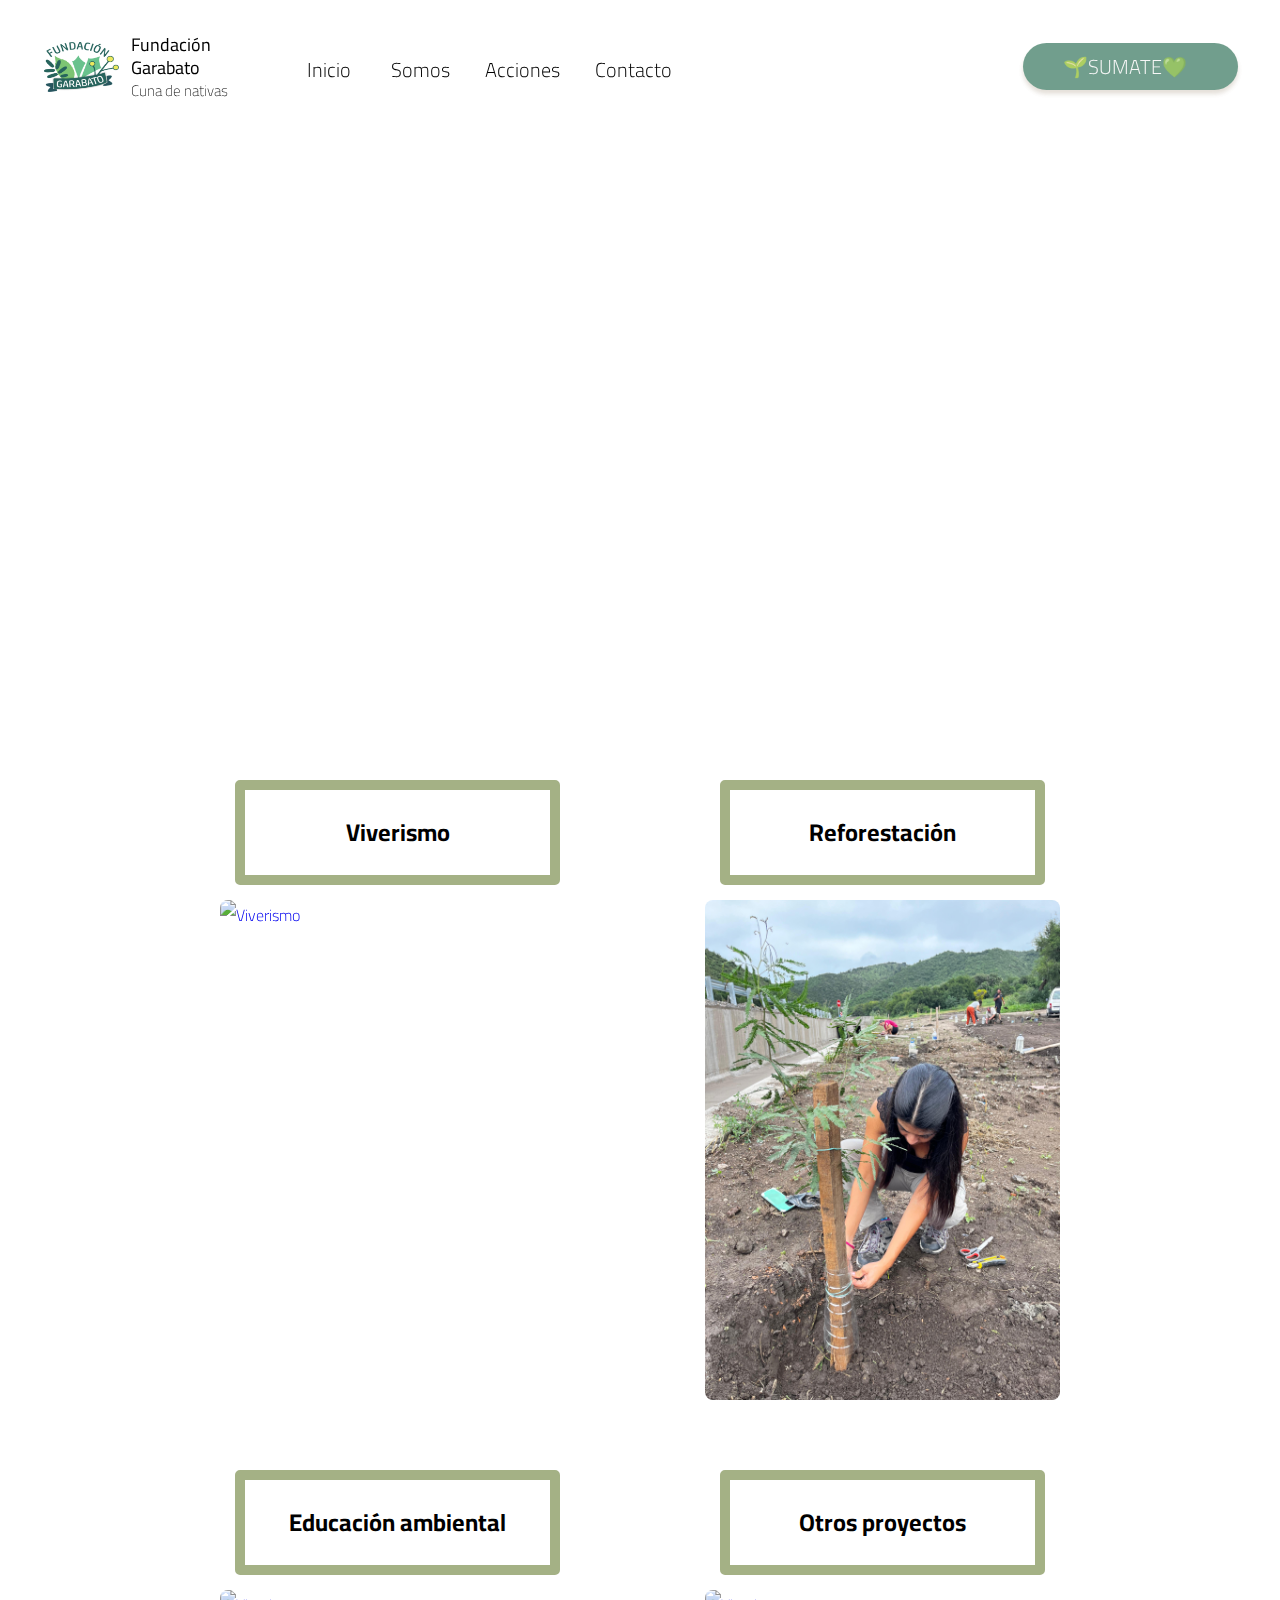
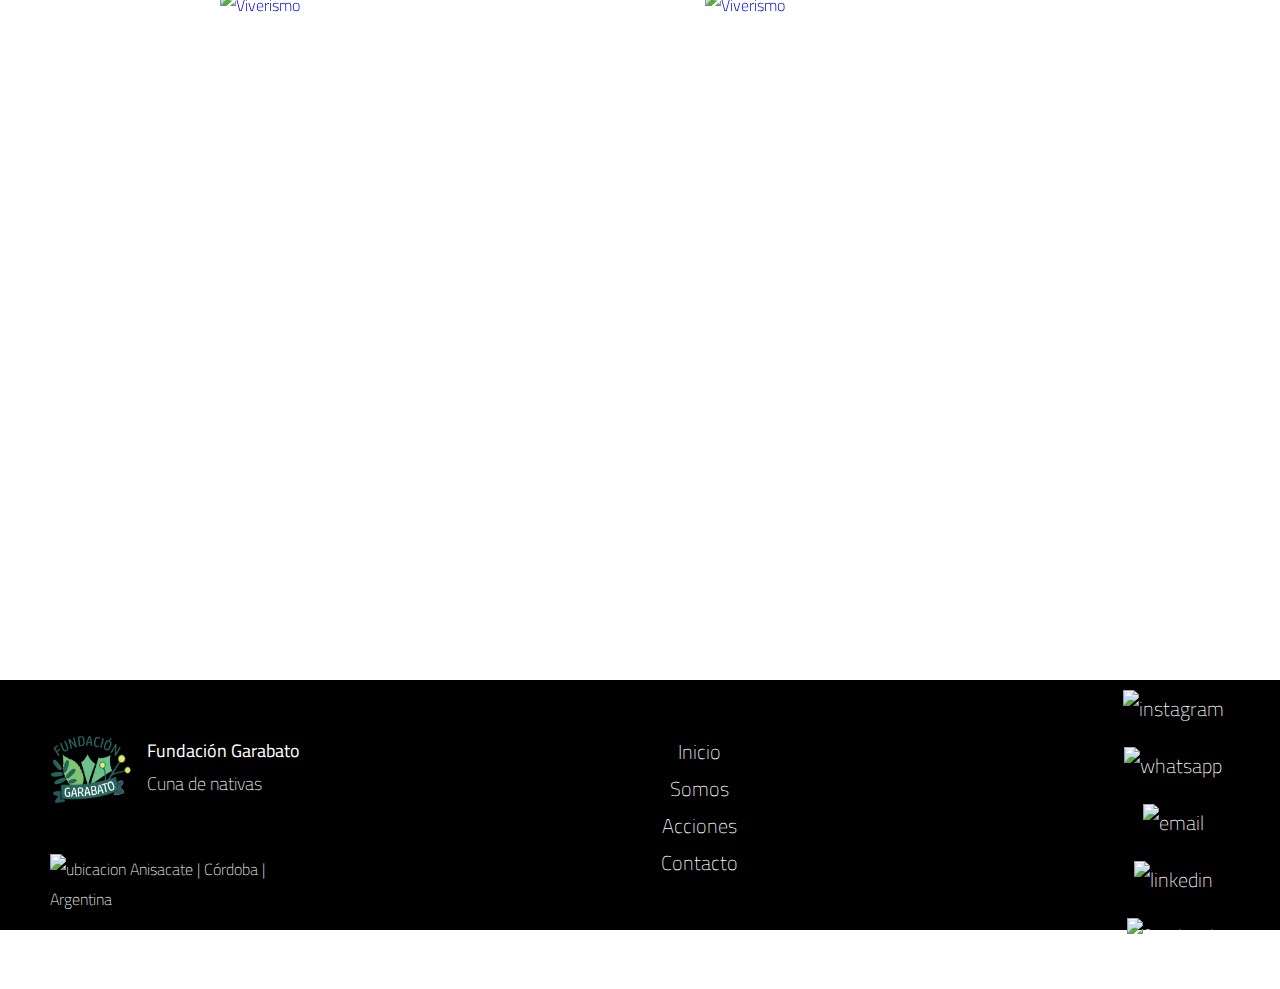
==== acciones.html @ 2d8796c5 "se cambia titulo en tarjeta de acciones" ====
<!DOCTYPE html>
<html lang="es">

<head>
    <meta charset="UTF-8">
    <meta name="viewport" content="width=device-width, initial-scale=1.0">
    <title>FUNDACION GARABATO</title>
    <link rel="stylesheet" href="css/style.css">
    <link rel="shortcut icon" href="logos/logo fundacion Garabato1.0.0.png" type="image/x-icon">
    <link rel="stylesheet" href="css/style.css">

</head>

<body>

    <!-- COMIENZO HEADER -->
    <header class="header">
        <div class="logo-y-empresa">
            <p class="fundacion-garabato">
                <span class="text-wrapper">Fundación Garabato <br /></span> <span class="span">Cuna de nativas</span>
            </p>
            <img class="el-planeta-tierra" src="logos/logo fundacion Garabato1.0.0.png" />
        </div>
        <div>
            <button onclick="desplegarMenu()" id="b-menu" type="button"><img id="menu" src="imgs/menu-b.png" alt="menu"></button>
            </div>
        </div>
        <nav>
            
        <nav class="nav-cosas" id="nav-cosas">
            
            <a href="index.html" class="text-wrapper-2">Inicio</a>
            <a href="somos.html" class="text-wrapper-3">Somos</a>
            <a href="acciones.html" class="text-wrapper-4">Acciones</a>
            <a href="#contacto" class="text-wrapper-5">Contacto</a>
            
        </nav>
        <div class="container">
            <a href="sumate.html" class="overlap-group">🌱SUMATE💚</a>
            
        </div>
        </nav>


    </header>


    <!-- FIN HEADER -->

    <section class="fondo"></section>

    <!-- INICIO SECCION ACCIONES -->

    <main>



        <div class="contenedor">
            <div class="contenedor_tarjeta">
                <a href="#" target="_blank">
                <h2 class="titulo1">Viverismo</h2>
                    <figure>
                        <img src="imgs/viverismo_nueva_1.jpg" class="frente" alt="Viverismo">
                        <figcaption class="trasera">
                            <h2 class="titulo2">
                                En Garabato Cuna de Nativas, realizamos todo el proceso de viverismo.
                                <hr>
                                <p>
                                    Desde la recolección de semillas, en el monte, y todas las tareas que requieren su
                                    cuidado: etiquetado, conservación y tratamiento pregerminativo, antes de la
                                    siembra. <br>
                                    
                                    <br>Todo el trabajo previo a la siembra: preparación de sustratos, macetas, y
                                    disposición de las semillas. <br>

                                    <br>Luego el atento cuidado de las plántulas y los plantines: riego, prevención de
                                    pestes, y trasvase al envase final. <br>

                                </p>
                            </h2>
                        </figcaption>

                    </figure>
                </a> 
            </div>


            <div class="contenedor_tarjeta">
                <a href="#" target="_blank">
                    <h2 class="titulo1">Reforestación</h2>
                    <figure>
                        <img src="imgs/reforestacion_nueva_1.jpeg" class="frente" alt="reforestacion">
                        <figcaption class="trasera">
                            <h2 class="titulo2">
                                Desde el año 2021 y como parte de su misión.
                                <hr>
                                <p>
                                    Garabato donó gran parte de su producción para la reforestación de espacios públicos
                                    de Anisacate: plazas, vera de la ruta y patios de instituciones locales hoy tienen
                                    sus montecitos nativos. <br>
                                    <br>
                                    Por otra parte, numerosos vecinos y vecinas se acercaron al vivero a solicitar
                                    especies nativas, tanto para la parquización de sus patios y parques, como para
                                    remediación.

                                </p>
                            </h2>
                        </figcaption>

                    </figure>
                </a> 
            </div>

            <div class="contenedor_tarjeta">
                <a href="#" target="_blank">
                    <h2 class="titulo1">Educación ambiental</h2>
                    <figure>
                        <img src="imgs/educacion ambiental NUEVO.jpg" class="frente" alt="Viverismo">
                        <figcaption class="trasera">
                            <h2 class="titulo2">
                                Transmitimos el valor de la
                                flora nativa y los servicios ecosistémicos que brindan a la comunidad.
                                <hr>
                                <p>
                                    Voluntarias y voluntarios asistimos durante estos años a escuelas, centros de
                                    jubilados y otras organizaciones del Valle para transmitir el valor de la flora
                                    nativa y los servicios ecosistémicos que brindan a la comunidad.
                                </p>
                            </h2>
                        </figcaption>

                    </figure>
                </a>
            </div>

            <div class="contenedor_tarjeta">
                    <a href="#" target="_blank">
                        <h2 class="titulo1">Otros proyectos</h2>
                        <figure>
                        <img src="imgs/Otros Proyectos nuievo.jpeg" class="frente" alt="Viverismo">

                        <figcaption class="trasera">

                            <h2 class="titulo2">
                                Articulación con otras instituciones y organizaciones
                                <hr>
                                <p>
                                    Hemos firmado un convenio que se enmarca dentro de Plan de Acción Territorial,
                                    Alianza por el Clima, con la Municipalidad de Anisacate y desarrollistas privados.
                                    <br>

                                    <br>Convenios con instituciones educativas para la promoción del cuidado ambiental -
                                    en ejecución. <br>

                                    <br>Proyecto de extensión y convenio con la Universidad Nacional de Córdoba - en
                                    elaboración. <br>

                                    <br> Convenios de reforestación con comunas del Valle de Paravachasca - en agenda.

                                </p>
                            </h2>
                        </figcaption>

                    </figure>
                </a>
            </div>
        </div>
    </main>

<!-- COMIENZO FOOTER -->

<footer>

    <div class="contenedor-footer">

        <div class="logo-y-empresa-footer">
            <a href="index.html">
                <img class="logo-garabato-footer" src="logos/logo fundacion Garabato1.0.0.png" />
            </a>
            <p class="titulo-fundacion-garabato-footer ">
                <span class="text-wrapper-footer">Fundación Garabato <br /></span> <span class="span">Cuna de
                    nativas</span>
            </p>
            <span class="ubicacion-footer">

                <a href="https://bit.ly/Garabatosedenueva" target="_blank">

                    <img src="logos/ubicacion.png" alt="ubicacion">
                    Anisacate | Córdoba | Argentina

                </a>

            </span>
           
        </div>

        <div class="enlaces-footer">

            <a href="index.html">Inicio</a>
            <a href="somos.html">Somos</a>
            <a href="acciones.html">Acciones</a>
            <a href="#contacto">Contacto</a>

            <a href="team_desarrolladoras.html" target="_blank">
                Hecho con ❤ por DesarrolloFem

            </a>

        </div>

        <div id="contacto">


            <a href="https://www.instagram.com/garabatocunadenativas/" target="_blank">
                <img class="instagram" src="logos/instagram.png" alt="instagram">
            </a>

            <a href="https://wa.me/5493547573233" target="_blank">
                <img class="whatsapp" src="logos/whatsapp.png" alt="whatsapp">
            </a>

            <a href="mailto:garabatocunadenativas@gmail.com" target="_blank">
                <img class="email" src="logos/correo-electronico.png" alt="email">
            </a>

            <a href="https://www.linkedin.com/in/garabato-cuna-de-nativas-23b3902a9/" target="_blank">
                <img class="linkedin" src="logos/linkedin.png" alt="linkedin">
            </a>

            <a href="https://www.facebook.com/garabatocunadenativas?locale=es_LA" target="_blank">
                <img class="facebook" src="logos/facebook.png" alt="facebook">
            </a>

        </div>

    </div>

</footer>

<!-- FIN FOOTER -->

    <script src="js/script.js"></script>
    <script src="js/hamburger.js"></script>
</body>

</html>
---- css/style.css ----
/*
-------------------------
EN TODAS LAS PAGINAS
-------------------------
*/

@import url('https://fonts.googleapis.com/css2?family=Advent+Pro:wght@300;400;500&family=Raleway:wght@200;600&display=swap');
@import url('https://fonts.googleapis.com/css2?family=Cairo:wght@500&display=swap');
@import url('https://fonts.googleapis.com/css2?family=Oxygen&display=swap');

* {
  margin: 0px;
  padding: 0px;
  box-sizing: border-box;
}

html {
  scroll-behavior: smooth;
}

/* BODY */

body {
  color: rgb(48, 48, 48);
  font-family: 'Cairo', sans-serif;
  font-size: 16px;
  font-weight: 300;
  background: white;
}

a {
  text-decoration: none;
  cursor: pointer;
}

img[alt="Logo-Garabato"] {
  width: 80px;
  height: 80px;
}

/* HEADER */
.fondo {
  position: relative;
  width: 100%;
  height: 100vh;
  background-image: url(/imgs/fondo.jpg);
  background-repeat: no-repeat;
  block-size: cover;
  background-position: center center;
  background-size: center;
}

@media screen and (min-width: 768px) {
  .nav-cosas {
    display: inline;
  }


  .header {
    width: 100%;
    height: 130px;
    display: flex;
    justify-content: space-around;
    background-color: #ffffff8c;
    border: 1px solid;
    border-color: transparent;
    padding: 30px 20px;
    position: fixed;
    z-index: 10;
    transition: 0.7s;
  }

  .header .logo-y-empresa {
    width: 450px;
    height: 90px;
    top: 19px;
    overflow: hidden;
  }

  .header .line {
    position: absolute;
    width: 3px;
    height: 69px;
    top: 35px;
    left: 265px;
  }

  .text-wrapper-2,
  .text-wrapper-3,
  .text-wrapper-4,
  .text-wrapper-5 {
    position: absolute;
    top: 50px;
    font-size: 20px;
    letter-spacing: 0;
    line-height: normal;
    white-space: nowrap;
    color: #000;
    font-family: "Cairo", sans-serif;
  }

  .header .text-wrapper-2 {
    left: 306px;
  }

  .header .text-wrapper-3 {
    left: 390px;
  }

  .header .text-wrapper-4 {
    left: 484px;
  }

  .header .text-wrapper-5 {
    left: 594px;
  }

  .text-wrapper {
    font-family: "Cairo", Helvetica;
    font-weight: 400;
    color: #000000;
    font-size: 18px;
    letter-spacing: 0;
    line-height: 0.1;
  }

  .span {
    font-family: "Cairo";
    font-weight: 200;
  }

  nav a::after {
    content: "";
    position: absolute;
    background-color: #ff9738;
    height: 3px;
    width: 0;
    left: 0;
    bottom: -10px;
    transition: 0.3s;
  }

  nav a:hover {
    color: rgb(77, 77, 77);
  }

  nav a:hover::after {
    width: 100%;
  }


  .header .container .overlap-group {
    position: absolute;
    width: 215px;
    height: 47px;
    top: 42px;
    left: 80%;
    display: flex;
    padding: 5px 40px;
    background-color: #4E8771;
    color: whitesmoke;
    border-radius: 30px;
    box-shadow: 0px 4px 4px #7a624540;
    font-size: 20px;
    letter-spacing: 0;
    line-height: normal;
    -webkit-animation: pulse 1.9s infinite;
    opacity: 0.8;
  }

  .header .overlap-group:hover {
    background-color: rgb(253, 151, 34);
    color: #000;
    box-shadow: inset 0 0 20px rgba(248, 168, 77, 0.829), 0 0 20px rgba(207, 122, 43, 0.788);
    outline-offset: 80px;
    text-shadow: 1px 1px 6px #fcfcfcd5;
  }

  .header .text-wrapper-6 {
    position: absolute;
    width: 70px;
    top: 7px;
    left: 48px;
  }

  header.sticky {
    background-color: whitesmoke;
    border-bottom: 1px solid rgba(0, 0, 0, 0.199);
  }

}

.logo-y-empresa {
  position: absolute;
  left: 34px;
}


.fundacion-garabato {
  position: absolute;
  width: 150px;
  top: 15px;
  left: 96px;
  font-family: "Cairo", Helvetica;
  font-weight: 400;
  color: #000000;
  font-size: 15px;
  letter-spacing: 0;
  line-height: 1.5;
}

.el-planeta-tierra {
  position: absolute;
  width: 75px;
  height: 50px;
  top: 22px;
  left: 9px;
}


.pulse-button:hover {
  -webkit-animation: none;
}

@-webkit-keyframes pulse {
  0% {
    -moz-transform: scale(0.9);
    -ms-transform: scale(0.9);
    -webkit-transform: scale(0.9);
    transform: scale(0.9);
  }

  70% {
    -moz-transform: scale(1);
    -ms-transform: scale(1);
    -webkit-transform: scale(1);
    transform: scale(1);
    box-shadow: 0 0 0 50px rgba(90, 153, 212, 0);
  }

  100% {
    -moz-transform: scale(0.9);
    -ms-transform: scale(0.9);
    -webkit-transform: scale(0.9);
    transform: scale(0.9);
    box-shadow: 0 0 0 0 rgba(90, 153, 212, 0);
  }
}



main {
  width: 100%;
  margin: auto;
  min-height: auto;
  font-family: 'Cairo', sans-serif;

}


/* INDEX */

body {
  margin: 0;
  padding: 0;
  font-family: 'Cairo', Arial, Helvetica, sans-serif;
  display: flex;
  flex-direction: column;
  width: 100%;
  height: auto;

}

/* INDEX - quienes somos */

.quienes-somos {
  width: 100%;
  height: 430px;
  top: 493px;
  position: absolute;
  left: 0;
  background-color: #ffffff;
}

.quienes-somos .titulo {
  position: absolute;
  width: 500px;
  top: -180px;
  left: 9%;
  font-size: 60px;
  font-family: 'Cairo';
}

.text-quienes-somos {
  width: 500px;
  top: 180px;
  left: 9%;
  font-size: 24px;
  text-align: center;
  font-family: 'Cairo', sans-serif;
}


.text-quienes-somos,
.titulo {
  position: absolute;
  color: #000;
  letter-spacing: 0;
  line-height: normal;
}

.seccion {
  position: absolute;
  width: 350px;
  height: 350px;
  top: 36px;
  left: 60%;
}

.seccion .image-quienes-somos {
  position: absolute;
  width: 300px;
  height: 191px;
  top: 20px;
  left: 25px;
  object-fit: cover;
}

.cta {
  position: absolute;
  margin: auto;
  padding: 19px 22px;
  transition: all 0.2s ease;
  top: 270px;
  left: 23%;
  color: #000;
}

.cta:before {
  content: "";
  position: absolute;
  top: 0;
  left: 0;
  display: block;
  border-radius: 28px;
  background: #81a0bc8c;
  width: 56px;
  height: 56px;
  transition: all 0.3s ease;
}

.cta span {
  position: relative;
  font-size: 16px;
  line-height: 18px;
  font-weight: 900;
  letter-spacing: 0.25em;
  text-transform: uppercase;
  vertical-align: middle;
  top: -5px;
  top: -8px;
}

.cta svg {
  position: relative;
  top: -8px;
  margin-left: 10px;
  fill: none;
  stroke-linecap: round;
  stroke-linejoin: round;
  stroke: #111;
  stroke-width: 2;
  transform: translateX(-5px);
  transition: all 0.3s ease;
}

.cta:hover:before {
  width: 100%;
  background: #7ea5c7;
}

.cta:hover svg {
  transform: translateX(0);
}

.cta:active {
  transform: scale(0.96);
}


/*QUIENES SOMOS*/
.somos {
  width: 100%;
  height: 700px;
  top: 493px;
  position: absolute;
  left: 0;
  background-color: #ffffff;
}

.somos .pagina-somos {
  position: relative;
  width: 100%;
  height: 700px;
  top: -50px;
}

.somos .text-quienes-somos {
  position: absolute;
  width: 600px;
  top: 135px;
  left: 85px;
  color: #000;
  font-size: 18px;
  letter-spacing: 0;
  line-height: normal;
  text-align: justify;
}

.somos .pagina-somos img {
  position: absolute;
  width: 300px;
  height: 450px;
  top: 130px;
  left: 65%;
  object-fit: cover;
  border-radius: 10px;
  cursor: pointer;
  transition: transform 0.3s ease;
  -webkit-box-shadow: 0px 0px 82px -17px rgba(0, 0, 0, 0.75);
  -moz-box-shadow: 0px 0px 82px -17px rgba(0, 0, 0, 0.75);
  box-shadow: 0px 0px 82px -17px rgba(0, 0, 0, 0.75);
}

.somos .pagina-somos img:hover {
  transform: scale(1.05);
}


/* INDEX ACORDEON */

#info-monte-nativo {
  display: flex;
  justify-content: space-evenly;
  align-items: center;
  margin: 300px 0 80px 0;
}

.accordion {
  top: 10px;
  max-width: 1000px;
  width: 100%;
  background: #FFF;
  margin: 80px 15px;
  padding: 40px;
  border-radius: 8px;
  box-shadow: 0 0 4px rgba(0, 0, 0, 0.2);
}

.accordion .accordion-content {
  margin: 10px 0;
  border-radius: 4px;
  background: #fdf8f4;
  border: 1px solid #ffb777;
  overflow: hidden;
}

.accordion-content:nth-child(2) {
  background-color: #f0fff4;
  border-color: #54c486;
}

.accordion-content.open {
  padding-bottom: 10px;
}

.accordion-content header {
  display: flex;
  min-height: 50px;
  padding: 0 15px;
  cursor: pointer;
  align-items: center;
  justify-content: space-between;
  transition: all 0.2s linear;
}

.accordion-content.open header {
  min-height: 35px;
}

.accordion-content header .title {
  font-size: 20px;
  font-weight: 500;
  color: #333;
  font-family: 'Cairo';
}

.accordion-content header i {
  font-size: 15px;
  color: #333;
}

.accordion-content header i img {
  height: 20px;
  width: auto;
  align-items: center;
}

.accordion-content .description {
  height: 0;
  font-size: 15px;
  color: #333;
  font-weight: 400;
  padding: 0 15px;
  transition: all 0.2s linear;
  font-family: 'Cairo';
}

.accordion-content .description .boton-sumate {
  position: relative;
  width: 150px;
  height: 40px;
  top: 40px;
  left: 40%;
  display: flex;
  padding: 2px 35px;
  background-color: #4E8771;
  color: whitesmoke;
  border-radius: 5px;
  box-shadow: 0px 4px 4px #7a624540;
  font-size: 20px;
  letter-spacing: 0;
  line-height: normal;
}

.accordion-content .description .boton-sumate:hover {
  background-color: #74bba0;
  color: #000;
  cursor: pointer;
  box-shadow: 2px 2px 2px #334139d8;
  outline-offset: 80px;
  text-shadow: 1px 1px 6px #fcfcfcd5;
}

/*Carrusel*/
.carrusel {
  display: flex;
  justify-content: space-evenly;
  align-items: center;
  height: 600px;
  top: 200px;
}

.carrusel .container-somos {
  width: 70%;
  height: 500px;
  padding: 15px;
  position: absolute;
  top: 900px;
  left: 50%;
  transform: translate(-50%, -50%);
}

.carrusel .container-somos img {
  width: 100%;
  height: 550px;
  object-fit: cover;
  cursor: pointer;
}


/* ESTILOS SECCION SUMATE */

#seccion-sumate {
  width: 100vw;
  display: flex;
  justify-content: center;
  align-items: center;
  margin-top: 120px;
  flex-wrap: wrap;
}

.card-seccion-sumate {
  position: relative;
  width: 400px;
  height: 700px;
  overflow: hidden;
  border-radius: 16px;
  margin: 20px;
}

.titulo {
  width: 100vw;
  height: 600px;
  display: flex;
  justify-content: center;
  align-items: center;
}



#seccion-sumate img {
  width: 100%;
  height: 115%;
  object-fit: cover;
  transition: opacity 0.5s;
}

#seccion-sumate .span-mercadopago-credicoop {
  width: 30px;
  height: 30px;
  opacity: 1;
  margin: 8px;
  vertical-align: middle;
  transition: transform 0.5s ease;
}

#seccion-sumate .span-mercadopago-credicoop:hover {
  transform: scale(1.5);
}

.hover-p-tarjetas-sumate {
  transition: color 0.3s ease;
}

.hover-p-tarjetas-sumate:hover {
  transform: scale(1.1);
  color: #111 !important;
}

.overlay {
  position: absolute;
  top: 0;
  left: 0;
  width: 100%;
  height: 100%;
  background: rgb(32 79 36 / 50%);
  display: flex;
  flex-direction: column;
  justify-content: center;
  align-items: center;
  opacity: 0;
  transition: opacity 0.5s;
}

.card-seccion-sumate:hover img {
  opacity: 0;
}

.card-seccion-sumate:hover .overlay {
  opacity: 1;
}

.overlay h1,
.overlay p,
.overlay div {
  color: white;
  text-align: center;
  margin: 10px;
}


@keyframes bounce {

  0%,
  20%,
  50%,
  80%,
  100% {
    transform: translateY(0);
  }

  40% {
    transform: translateY(-20px);
  }

  60% {
    transform: translateY(-10px);
  }
}


#info-formas-de-pago {
  color: #083f18 !important;
  font-weight: bold;
  font-size: 14px;
}

#info-formas-de-pago:hover {
  color: black !important;
}

.pie-de-pagina {
  position: absolute;
  bottom: 0;
  left: 0;
  width: 100%;
  background-color: rgba(76, 175, 80, 0.7);
  color: #fff;
  padding: 10 px;
  text-align: center;
  z-index: 2;
  opacity: 1;
  transition: opacity 0.5s;
}

.card-seccion-sumate:hover .overlay {
  opacity: 1;
}

.card-seccion-sumate:hover .pie-de-pagina {
  opacity: 0;
}

/* INICIO PAGINA QR MERCADO PAGO Y CREDICOOP UNICO MONTO */

.imgs-card-unico-monto {
  opacity: 1 !important;
}

img[alt="qr-mercado-pago"] {

  width: 70% !important;
  height: 70% !important;
}

img[alt="qr-credicoop"] {
  width: 300px !important;
  height: 300px !important;
}

.figure-donar-otro-monto {
  display: flex;
  flex-wrap: wrap;
  justify-content: center;
  align-items: center;
}

#boton-donar-otro-monto {
  background-color: #fff;
  width: 214px;
  height: 40px;
  font-weight: bold;
  color: #276150;
  padding: 20px;
  margin: 0;
  margin-bottom: 30px;
  border-radius: 10px;
  display: flex;
  align-items: center;
  justify-content: center;
}

/* FIN ESTILOS SECCION SUMATE */

/* INICIO ESTILOS SECCION DONÁ CON CRIPTO */

#aviso-pagina-cripto{
  width: 100%; 
  height: 500px; 
  font-size: 25px; 
  font-weight: bold; 
  color: #276150; 
  display: flex;
  justify-content: center;
  align-items: center;
  text-align: center;
}

/* FIN ESTILOS SECCION DONÁ CON CRIPTO */


/* ESTILOS SECCION ACCIONES */


.banner_acciones {

  width: 100%;
  display: block;
  height: 150px;
  background-image: url(/Fundacion-Garabato/imgs/fondo.jpg);
  block-size: cover;
  background-size: center;
  background-repeat: no-repeat;



}

.contenedor {
  width: 100%;
  max-width: 1400px;
  height: 1380px;
  background-color: #ffff;
  margin: 0px auto;
  display: flex;
  flex-direction: row;
  flex-wrap: wrap;
  justify-content: center;
  position: relative;
  top: -200px;


}

.contenedor img {
  width: 355px;
  height: 500px;
  border-radius: 8px;

}

.contenedor_tarjeta {
  margin: 65px;
  max-height: 10px;

}

.contenedor_tarjeta .titulo1 {
  padding: 20px;
  text-align: center;
  color: #000;
  margin: 15px;
  font-family: "Cairo", Helvetica;
  border: 10px solid #718642a4;
  border-radius: 5px;
  animation: bounce 1s infinite;

  display: flex;
  align-items: center;
  justify-content: center;
}

.contenedor_tarjeta:hover figure {
  -webkit-transform: perspective(600px) rotateY(180deg);
  -ms-transform: perspective(600px) rotateY(180deg);
  -o-transform: perspective(600px) rotateY(180deg);
  transform: (600px) rotateY(180deg);

  -webkit-box-shadow: 0px 2px 10px 2px rgba(0, 0, 0, 025);
  -moz-box-shadow: 0px 2px 10px 2px rgba(0, 0, 0, 025);
  box-shadow: 0px 2px 10px 2px rgba(0, 0, 0, 025);
}

.contenedor_tarjeta:hover img {
  filter: blur(2px);
}

figure {
  width: 355px;
  height: 500px;
  margin: 0;
  border-radius: 8px;
  position: relative;
  transition: all ease .5s;
  transform-style: preserve-3d;
  transform: perspective(600px) rotateY(0deg);

}

figure .frontal,
figure .trasera {
  width: 100%;
  height: 100%;
  border-radius: 5px;
  transition: all ease .5s;


}

figure .frontal {
  display: block;


}

figure .trasera {
  position: absolute;
  top: 0;
  padding: 35px;
  color: #ffffff;
  transform: perspective(600px) rotateY(180deg);
  backface-visibility: hidden;
  overflow: auto;
}

.contenedor_tarjeta:nth-child(1) figure .trasera {

  background: rgba(172, 185, 81, 0.75);
  background: -moz-linear-gradient(top, rgba(172, 185, 81, 0.75) 0%, rgba(172, 185, 81, 0.82) 28%, rgba(97, 83, 46, 0.99) 95%, rgba(130, 118, 85, 1) 100%);
  background: -webkit-gradient(left top, left bottom, color-stop(0%, rgba(172, 185, 81, 0.75)), color-stop(28%, rgba(172, 185, 81, 0.82)), color-stop(95%, rgba(97, 83, 46, 0.99)), color-stop(100%, rgba(130, 118, 85, 1)));
  background: -webkit-linear-gradient(top, rgba(172, 185, 81, 0.75) 0%, rgba(172, 185, 81, 0.82) 28%, rgba(97, 83, 46, 0.99) 95%, rgba(130, 118, 85, 1) 100%);
  background: -o-linear-gradient(top, rgba(172, 185, 81, 0.75) 0%, rgba(172, 185, 81, 0.82) 28%, rgba(97, 83, 46, 0.99) 95%, rgba(130, 118, 85, 1) 100%);
  background: -ms-linear-gradient(top, rgba(172, 185, 81, 0.75) 0%, rgba(172, 185, 81, 0.82) 28%, rgba(97, 83, 46, 0.99) 95%, rgba(130, 118, 85, 1) 100%);
  background: linear-gradient(to bottom, rgba(172, 185, 81, 0.75) 0%, rgba(172, 185, 81, 0.82) 28%, rgba(97, 83, 46, 0.99) 95%, rgba(130, 118, 85, 1) 100%);
  filter: progid:DXImageTransform.Microsoft.gradient(startColorstr='#acb951', endColorstr='#827655', GradientType=0);
}



.contenedor_tarjeta:nth-child(2) figure .trasera {
  background: rgba(130, 118, 85, 0.75);
  background: -moz-linear-gradient(top, rgba(130, 118, 85, 0.75) 0%, rgba(130, 118, 85, 0.82) 28%, rgba(130, 118, 85, 0.99) 95%, rgba(130, 118, 85, 1) 100%);
  background: -webkit-gradient(left top, left bottom, color-stop(0%, rgba(130, 118, 85, 0.75)), color-stop(28%, rgba(130, 118, 85, 0.82)), color-stop(95%, rgba(130, 118, 85, 0.99)), color-stop(100%, rgba(130, 118, 85, 1)));
  background: -webkit-linear-gradient(top, rgba(130, 118, 85, 0.75) 0%, rgba(130, 118, 85, 0.82) 28%, rgba(130, 118, 85, 0.99) 95%, rgba(130, 118, 85, 1) 100%);
  background: -o-linear-gradient(top, rgba(130, 118, 85, 0.75) 0%, rgba(130, 118, 85, 0.82) 28%, rgba(130, 118, 85, 0.99) 95%, rgba(130, 118, 85, 1) 100%);
  background: -ms-linear-gradient(top, rgba(130, 118, 85, 0.75) 0%, rgba(130, 118, 85, 0.82) 28%, rgba(130, 118, 85, 0.99) 95%, rgba(130, 118, 85, 1) 100%);
  background: linear-gradient(to bottom, rgba(130, 118, 85, 0.75) 0%, rgba(130, 118, 85, 0.82) 28%, rgba(130, 118, 85, 0.99) 95%, rgba(130, 118, 85, 1) 100%);
  filter: progid:DXImageTransform.Microsoft.gradient(startColorstr='#827655', endColorstr='#827655', GradientType=0);
}


.contenedor_tarjeta:nth-child(3) figure .trasera {
  background: rgba(213, 220, 213, 0.6);
  background: -moz-linear-gradient(top, rgba(213, 220, 213, 0.6) 0%, rgba(213, 220, 213, 0.6) 0%, rgba(213, 220, 213, 0.6) 1%, rgba(46, 53, 43, 1) 100%);
  background: -webkit-gradient(left top, left bottom, color-stop(0%, rgba(213, 220, 213, 0.6)), color-stop(0%, rgba(213, 220, 213, 0.6)), color-stop(1%, rgba(213, 220, 213, 0.6)), color-stop(100%, rgba(46, 53, 43, 1)));
  background: -webkit-linear-gradient(top, rgba(213, 220, 213, 0.6) 0%, rgba(213, 220, 213, 0.6) 0%, rgba(213, 220, 213, 0.6) 1%, rgba(46, 53, 43, 1) 100%);
  background: -o-linear-gradient(top, rgba(213, 220, 213, 0.6) 0%, rgba(213, 220, 213, 0.6) 0%, rgba(213, 220, 213, 0.6) 1%, rgba(46, 53, 43, 1) 100%);
  background: -ms-linear-gradient(top, rgba(213, 220, 213, 0.6) 0%, rgba(213, 220, 213, 0.6) 0%, rgba(213, 220, 213, 0.6) 1%, rgba(46, 53, 43, 1) 100%);
  background: linear-gradient(to bottom, rgba(213, 220, 213, 0.6) 0%, rgba(213, 220, 213, 0.6) 0%, rgba(213, 220, 213, 0.6) 1%, rgba(46, 53, 43, 1) 100%);
  filter: progid:DXImageTransform.Microsoft.gradient(startColorstr='#d5dcd5', endColorstr='#2e352b', GradientType=0);
}

.contenedor_tarjeta:nth-child(4) figure .trasera {
  background: rgba(144, 204, 196, 0.75);
  background: -moz-linear-gradient(top, rgba(144, 204, 196, 0.75) 0%, rgba(144, 204, 196, 0.82) 28%, rgba(85, 75, 51, 0.99) 95%, rgba(85, 75, 51, 1) 100%);
  background: -webkit-gradient(left top, left bottom, color-stop(0%, rgba(144, 204, 196, 0.75)), color-stop(28%, rgba(144, 204, 196, 0.82)), color-stop(95%, rgba(85, 75, 51, 0.99)), color-stop(100%, rgba(85, 75, 51, 1)));
  background: -webkit-linear-gradient(top, rgba(144, 204, 196, 0.75) 0%, rgba(144, 204, 196, 0.82) 28%, rgba(85, 75, 51, 0.99) 95%, rgba(85, 75, 51, 1) 100%);
  background: -o-linear-gradient(top, rgba(144, 204, 196, 0.75) 0%, rgba(144, 204, 196, 0.82) 28%, rgba(85, 75, 51, 0.99) 95%, rgba(85, 75, 51, 1) 100%);
  background: -ms-linear-gradient(top, rgba(144, 204, 196, 0.75) 0%, rgba(144, 204, 196, 0.82) 28%, rgba(85, 75, 51, 0.99) 95%, rgba(85, 75, 51, 1) 100%);
}


figure .trasera hr {
  height: 2px;
  background: #ffffff;
  border: none;
  margin-bottom: 20px;
  opacity: .5;

}

figure .trasera .titulo2 {
  color: #ffffff;
  font-weight: normal;
  margin-bottom: 20px;
  font-family: 'Cairo', sans-serif;
  font-size: 20px;
  text-align: left;


}

figure .trasera p {
  font-family: 'Cairo', Helvetica;
  line-height: 22px;
  font-size: 16px;
}


/* INICIO ESTILOS FOOTER */


footer {
  width: 100%;
  height: 250px;
  background-color: black;
}

.contenedor-footer {
  display: flex;
  justify-content: space-between;
  align-items: center;
}

.contenedor-footer a {
  color: #ffffff;
  text-decoration: none;
  font-family: "Cairo", Helvetica;
  font-weight: 200;
  font-size: 20px;
}

.logo-y-empresa-footer {
  display: flex;
  justify-content: center;
  flex-wrap: wrap;
  margin-bottom: 30px;
  margin-left: 50px;
  width: 250px;
}

.ubicacion-footer {
  margin-top: 40px;
}

.ubicacion-footer a {
  font-size: 16px !important;
}

.logo-garabato-footer {
  margin-top: 10px;
  width: 80px;
  height: 67px;
}

.titulo-fundacion-garabato-footer {
  margin: 8px 0 0 16px;
  font-family: "Cairo", Helvetica;
  font-weight: 400;
  color: #ffffff;
  font-size: 18px;

}

.ubicacion-footer img[alt="ubicacion"] {
  width: 20px;
  height: 20px;
}

.ubicacion-footer a:hover {
  color: rgb(197, 223, 182);
  font-size: 30px;
}

.enlaces-footer {
  display: flex;
  flex-direction: column;
  text-align: center;
  margin-top: 20px;
}

.enlaces-footer a:hover {
  color: #2fa338;
}

.enlaces-footer a:nth-child(5) {
  font-size: 14px;
  padding: 50px 0 0 0;
}

.enlaces-footer a:nth-child(5):hover {
  color: pink;
}

#contacto {
  display: flex;
  align-items: center;
  justify-content: center;
  flex-wrap: wrap;
  width: 150px;
  margin-bottom: 1.5em;
  margin-right: 2em;
}

#contacto img {
  width: 1.5em;
  height: 1.5em;
  margin: 10px;
}


/* FIN FOOTER */

/* ESTILOS PAGINA TEAM DESARROLLADORAS */

.main-team-desarrolladoras {
  display: flex;
  align-items: center;
  justify-content: center;
  text-align: center;
  margin-top: 70px;

}

.contenedor-team {
  width: 600px;
  height: 550px;
  background-color: rgb(99, 26, 38);
  border-radius: 20px;
}

.tituloteam {
  color: #ffb6c1;
  ;
  text-align: center;
  margin: 50px 0 25px 0;
}

body:hover h1 {
  opacity: 1;
  transform: scale(1);
}

ul {
  list-style: none;
  padding: 0;
  text-align: center;
}

ul li a {
  text-decoration: none;
  font-size: 18px;
  color: #333;
  display: inline-block;
  width: 250px;
  margin: 10px;
  padding: 10px;
  border-radius: 10px;
  box-shadow: 0 2px 4px rgba(0, 0, 0, 0.1);
  transition: transform 0.3s ease, color 0.3s ease;
}

/* ESTILOS ESPECIFICOS PARA ENLACES A LINKEDIN  */

ul li:nth-child(1) a {
  background-color: #ffbcdd;
}

ul li:nth-child(2) a {
  background-color: #bae2f1;
}

ul li:nth-child(3) a {
  background-color: #bd7ff7;
}

ul li:nth-child(4) a {
  background-color: #7cebdc;
}

ul li:nth-child(5) a {
  background-color: #f8d189;
}

ul li a:hover {
  transform: scale(1.1);
  color: #333;
}

header div button {
  display: none;
}

/* MEDIA QUERY */

@media screen and (max-width: 1280px) {

  .carrusel {
    margin-top: 20px;
  }

}


@media screen and (max-width: 1130px) {

  .somos .pagina-somos img {
    display: none;
  }


  .somos .text-quienes-somos {
    width: 90%;
    left: 5%;
    justify-content: center;
  }

}

@media screen and (max-width: 1024px) {

  /*INDEX*/
  .quienes-somos .titulo,
  .quienes-somos .text-quienes-somos {
    text-align: center;
    position: absolute;
    left: 3%;
  }

  .quienes-somos .titulo {
    font-size: 50px;
    width: 50%;
  }

  .seccion .image-quienes-somos {
    top: 75px;
  }

  .quienes-somos .text-quienes-somos {
    font-size: 25px;
    width: 50%;
  }

  .quienes-somos .seccion .cta {
    top: 300px;
    left: 23%;
  }

  .contenedor_tarjeta .titulo1 {
    padding: 5px;
  }

  .somos .pagina-somos img {
    display: none;
  }


  .somos .text-quienes-somos {
    width: 90%;
    left: 5%;
    justify-content: center;
  }




  /* SECCION SUMATE */
  #seccion-sumate {
    width: 100vw;
    display: flex;
    justify-content: center;
    align-items: center;
    flex-wrap: wrap;
    margin-top: 120px;
    cursor: pointer;
  }

}

@media screen and (max-width: 969px) {

  /*INDEX*/
  .quienes-somos .titulo,
  .quienes-somos .text-quienes-somos {
    text-align: center;
    position: absolute;
    left: 3%;
  }

  .quienes-somos .titulo {
    font-size: 40px;
    width: 40%;
  }

  .seccion .image-quienes-somos {
    top: 75px;
    left: -15%;
  }

  .quienes-somos .text-quienes-somos {
    font-size: 20px;
    width: 40%;
  }

  .quienes-somos .seccion .cta {
    top: 300px;
    left: 5%;
  }

  /*SOMOS*/

  .carrusel {
    height: 600px;
    width: 300px;
  }

  .carrusel .container-somos {
    width: 70%;
    height: 600px;
    top: 1000px;
    left: 50%;
  }

  .carrusel .container-somos img {
    height: 400px;
  }


  /* SECCION ACCIONES */

  .contenedor_tarjeta .titulo1 {
    padding: 5px;
  }

  .contenedor {
    height: 2500px;
  }

  figure .trasera {

    backface-visibility: visible;
    transform: perspective(600px) rotateY(0deg);
  }

  .contenedor_tarjeta:hover figure {
    transform: perspective(600px) rotateY(0deg);
  }

}

@media screen and (max-width: 768px) {

  /* SECCION INDEX */

  .quienes-somos {
    width: 100%;
    height: 500px;
    top: 700px;
  }

  .quienes-somos .titulo,
  .quienes-somos .text-quienes-somos {
    text-align: center;
    position: absolute;
    left: 5%;
    width: 90%;
  }

  .quienes-somos .titulo {
    font-size: 50px;
  }

  .quienes-somos .text-quienes-somos {
    font-size: 23px;
  }

  .quienes-somos .seccion img {
    display: none;
  }

  .quienes-somos .seccion .cta {
    display: inline-block;
    top: 400px;
    position: absolute;
    left: -45%;
  }

  .accordion {
    top: 600px;
  }


  /* SECCION SOMOS */
  .somos .text-quienes-somos {
    font-size: 20px;
  }

  .somos .pagina-somos img {
    display: none;
  }

  .carrusel {
    height: 500px;
    width: 100px;
  }

  .carrusel .container-somos {
    width: 70%;
    height: 500px;
    top: 1000px;
    left: 50%;
  }

  .carrusel .container-somos img {
    height: 300px;
  }

  /* Estilos específicos para dispositivos móviles  seccion sumate */

  .card-seccion-sumate {
    position: relative;
    width: 350px;
    /* height: 600px; */
    overflow: hidden;
    border-radius: 16px;
    margin: 20px;
  }

  .card-seccion-sumate .card-front {
    position: relative;
    width: 100%;
    height: 100%;
  }

  .card-seccion-sumate img {
    width: 100%;
    height: 100%;
    object-fit: cover;
    opacity: 1;
    transition: opacity 0.5s;
  }

  .card-seccion-sumate .overlay {
    position: absolute;
    top: 0;
    left: 0;
    width: 100%;
    height: 100%;
    background: rgb(32 79 36 / 50%);
    display: flex;
    flex-direction: column;
    justify-content: center;
    align-items: center;
    opacity: 0;
    transition: opacity 0.5s;
  }

  .card-seccion-sumate:hover .overlay {
    opacity: 1;
  }

  .card-seccion-sumate .overlay h1,
  .card-seccion-sumate .overlay p,
  .card-seccion-sumate .overlay div {
    color: white;
    text-align: center;
    margin: 10px;
  }

  .card-seccion-sumate .pie-de-pagina {
    position: absolute;
    bottom: 0;
    left: 0;
    width: 100%;
    background-color: rgba(76, 175, 80, 0.7);
    color: #fff;
    padding: 10px;
    text-align: center;
    z-index: 2;
    opacity: 1;
    transition: opacity 0.5s;
  }

  .card-seccion-sumate:hover .pie-de-pagina {
    opacity: 0;
  }

  .card-seccion-sumate:active img {
    opacity: 0;
  }

  p#info-formas-de-pago {
    margin-bottom: 50px;
  }

  /* SECCION DONAR OTRO MONTO */

  img[alt="qr-credicoop"] {
    display: none;
  }

  #qrMercadoPago1 {
    display: block;
  }

  #qrMercadoPago2 {
    display: none;
    width: 200px !important;
    height: 200px !important;
  }

  #figure-credicoop,
  #figure-mercado-pago {
    height: 400px;
  }

  /* FOOTER */

  /* .ubicacion-footer a {
    font-size: 12px !important;
  }

  .enlaces-footer a:nth-child(5) {
    font-size: 10px;
    padding: 50px 0 0 0;
  } */

}

@media screen and (max-width: 640px) {

  /*INDEX*/
  .quienes-somos {
    width: 100%;
    height: 500px;
    top: 800px;
  }

  .quienes-somos .titulo,
  .quienes-somos .text-quienes-somos {
    text-align: center;
    position: absolute;
    left: 5%;

  }

  .quienes-somos .titulo {
    font-size: 40px;
    width: 90%;
    top: -45%;
  }

  .quienes-somos .text-quienes-somos {
    font-size: 20px;
    width: 90%;
    top: 25%;
  }

  .quienes-somos .seccion img {
    display: none;
  }

  .quienes-somos .seccion .cta {
    display: inline-block;
    top: 300px;
    position: absolute;
    left: -40%;
  }

  /*SOMOS*/

  .carrusel {
    height: 500px;
    width: 100px;
  }

  .carrusel .container-somos {
    width: 80%;
    height: 90%;
    top: 1200px;
    left: 50%;
  }

  .carrusel .container-somos img {
    height: 200px;
  }

  .somos .text-quienes-somos {
    font-size: 18px;
    top: 80px;
  }

  .somos .pagina-somos img {
    display: none;
  }

}

@media screen and (max-width: 596px) {
  .contenedor-footer a {
    font-size: 16px;
  }

  /* #contacto {
    width: 153px
  }

  #contacto img {
    width: 20px;
    height: 20px;
  } */

  .logo-y-empresa-footer {
    margin-left: 0;
  }

  .titulo-fundacion-garabato-footer {
    font-size: 12px;
  }

  .logo-garabato-footer {
    width: 50px;
    height: 50px;
  }
}

@media screen and (max-width: 425px) {

  /*INDEX*/

  .quienes-somos {
    width: 100%;
    height: 530px;
    top: 700px;
  }

  .quienes-somos .titulo,
  .quienes-somos .text-quienes-somos {
    text-align: center;
    position: absolute;
    left: 5%;

  }

  .quienes-somos .titulo {
    font-size: 40px;
    width: 90%;
    top: -45%;
  }

  .quienes-somos .text-quienes-somos {
    font-size: 20px;
    width: 90%;
    top: 20%;
  }

  .quienes-somos .seccion img {
    display: none;
  }

  .quienes-somos .seccion .cta {
    display: inline-block;
    top: 400px;
    position: absolute;
    left: -40%;
  }

  /*SOMOS*/

  .carrusel {
    height: 500px;
    width: 100px;
  }

  .carrusel .container-somos {
    width: 80%;
    height: 90%;
    top: 1100px;
    left: 50%;
  }

  .carrusel .container-somos img {
    height: 200px;
  }

  .somos .text-quienes-somos {
    font-size: 16px;
    top: 80px;
  }

  .somos .pagina-somos img {
    display: none;
  }

  /* SUMATE */
  #seccion-sumate {
    margin-top: 10px;
  }

  /* FOOTER */

  .logo-y-empresa-footer {
    margin-left: 0px;
  }

  .logo-garabato-footer {
    width: 50px;
    height: 50px;
  }

  .enlaces-footer {
    margin-top: 40px;
  }

  .titulo-fundacion-garabato-footer {
    font-size: 14px;
  }

  .contenedor-footer a {
    font-size: 16px;
  }

  .redes-footer {
    width: 300px;
    margin-right: 0px;
  }

  #contacto {
    width: 170px;
  }

  #contacto a:nth-child(4) {
    margin-left: 0px;
  }

  #contacto img {
    width: 20px;
    height: 20px;
    margin: 10px;
  }
}

@media screen and (max-width: 320px) {

  /* CARRUSEL SOMOS */
  .carrusel .container-somos {
    top: 765px;
  }

  .quienes-somos {
    width: 100%;
    height: 500px;
    top: 800px;
  }

  .quienes-somos .titulo,
  .quienes-somos .text-quienes-somos {
    text-align: center;
    position: absolute;
    left: 5%;

  }

  .quienes-somos .titulo {
    font-size: 25px;
    width: 90%;
    top: -45%;
  }

  .quienes-somos .text-quienes-somos {
    font-size: 15px;
    width: 90%;
    top: 25%;
  }

  .quienes-somos .seccion img {
    display: none;
  }

  .quienes-somos .seccion .cta {

    display: inline-block;
    top: 350px;
    position: absolute;
    left: -30%;
    font-size: 10px;
  }


  .cta span {
    position: relative;
    font-size: 14px;
    line-height: 15px;
    font-weight: 900;
    letter-spacing: 0.25em;
    text-transform: uppercase;
    vertical-align: middle;
    top: 0px;
  }

  .cta svg {
    top: 2px;
  }

  /* FOOTER */
  .logo-y-empresa-footer {
    margin-bottom: 0;
  }

}

/*768px*/

@media screen and (max-width: 768px) {

  header div button {
    display: inline;
    margin-left: 350px;
    margin-top: 10px;
  }

  header nav .nav-cosas {
    display: none;
    flex-direction: column;
    justify-content: center;
    align-items: center;
    margin-top: 75px;
  }

  header nav .nav-cosas a {
    height: 45px;
    font-size: large;
    color: #000;
  }

  header div button {
    border: white;
    background-color: #fff;
  }

  .header .container .overlap-group {
    width: 215px;
    height: 47px;
    top: 42px;
    left: 80%;
    display: flex;
    padding: 5px 40px;
    background-color: #4E8771;
    color: whitesmoke;
    border-radius: 30px;
    box-shadow: 0px 4px 4px #7a624540;
    font-size: 20px;
    letter-spacing: 0;
    line-height: normal;
    -webkit-animation: pulse 1.9s infinite;
    opacity: 0.8;
    margin-top: 75px;

    margin: auto;
    margin-bottom: 50px;
    margin-top: 50px;
  }
}
---- css/style.css ----
/*
-------------------------
EN TODAS LAS PAGINAS
-------------------------
*/

@import url('https://fonts.googleapis.com/css2?family=Advent+Pro:wght@300;400;500&family=Raleway:wght@200;600&display=swap');
@import url('https://fonts.googleapis.com/css2?family=Cairo:wght@500&display=swap');
@import url('https://fonts.googleapis.com/css2?family=Oxygen&display=swap');

* {
  margin: 0px;
  padding: 0px;
  box-sizing: border-box;
}

html {
  scroll-behavior: smooth;
}

/* BODY */

body {
  color: rgb(48, 48, 48);
  font-family: 'Cairo', sans-serif;
  font-size: 16px;
  font-weight: 300;
  background: white;
}

a {
  text-decoration: none;
  cursor: pointer;
}

img[alt="Logo-Garabato"] {
  width: 80px;
  height: 80px;
}

/* HEADER */
.fondo {
  position: relative;
  width: 100%;
  height: 100vh;
  background-image: url(/imgs/fondo.jpg);
  background-repeat: no-repeat;
  block-size: cover;
  background-position: center center;
  background-size: center;
}

@media screen and (min-width: 768px) {
  .nav-cosas {
    display: inline;
  }


  .header {
    width: 100%;
    height: 130px;
    display: flex;
    justify-content: space-around;
    background-color: #ffffff8c;
    border: 1px solid;
    border-color: transparent;
    padding: 30px 20px;
    position: fixed;
    z-index: 10;
    transition: 0.7s;
  }

  .header .logo-y-empresa {
    width: 450px;
    height: 90px;
    top: 19px;
    overflow: hidden;
  }

  .header .line {
    position: absolute;
    width: 3px;
    height: 69px;
    top: 35px;
    left: 265px;
  }

  .text-wrapper-2,
  .text-wrapper-3,
  .text-wrapper-4,
  .text-wrapper-5 {
    position: absolute;
    top: 50px;
    font-size: 20px;
    letter-spacing: 0;
    line-height: normal;
    white-space: nowrap;
    color: #000;
    font-family: "Cairo", sans-serif;
  }

  .header .text-wrapper-2 {
    left: 306px;
  }

  .header .text-wrapper-3 {
    left: 390px;
  }

  .header .text-wrapper-4 {
    left: 484px;
  }

  .header .text-wrapper-5 {
    left: 594px;
  }

  .text-wrapper {
    font-family: "Cairo", Helvetica;
    font-weight: 400;
    color: #000000;
    font-size: 18px;
    letter-spacing: 0;
    line-height: 0.1;
  }

  .span {
    font-family: "Cairo";
    font-weight: 200;
  }

  nav a::after {
    content: "";
    position: absolute;
    background-color: #ff9738;
    height: 3px;
    width: 0;
    left: 0;
    bottom: -10px;
    transition: 0.3s;
  }

  nav a:hover {
    color: rgb(77, 77, 77);
  }

  nav a:hover::after {
    width: 100%;
  }


  .header .container .overlap-group {
    position: absolute;
    width: 215px;
    height: 47px;
    top: 42px;
    left: 80%;
    display: flex;
    padding: 5px 40px;
    background-color: #4E8771;
    color: whitesmoke;
    border-radius: 30px;
    box-shadow: 0px 4px 4px #7a624540;
    font-size: 20px;
    letter-spacing: 0;
    line-height: normal;
    -webkit-animation: pulse 1.9s infinite;
    opacity: 0.8;
  }

  .header .overlap-group:hover {
    background-color: rgb(253, 151, 34);
    color: #000;
    box-shadow: inset 0 0 20px rgba(248, 168, 77, 0.829), 0 0 20px rgba(207, 122, 43, 0.788);
    outline-offset: 80px;
    text-shadow: 1px 1px 6px #fcfcfcd5;
  }

  .header .text-wrapper-6 {
    position: absolute;
    width: 70px;
    top: 7px;
    left: 48px;
  }

  header.sticky {
    background-color: whitesmoke;
    border-bottom: 1px solid rgba(0, 0, 0, 0.199);
  }

}

.logo-y-empresa {
  position: absolute;
  left: 34px;
}


.fundacion-garabato {
  position: absolute;
  width: 150px;
  top: 15px;
  left: 96px;
  font-family: "Cairo", Helvetica;
  font-weight: 400;
  color: #000000;
  font-size: 15px;
  letter-spacing: 0;
  line-height: 1.5;
}

.el-planeta-tierra {
  position: absolute;
  width: 75px;
  height: 50px;
  top: 22px;
  left: 9px;
}


.pulse-button:hover {
  -webkit-animation: none;
}

@-webkit-keyframes pulse {
  0% {
    -moz-transform: scale(0.9);
    -ms-transform: scale(0.9);
    -webkit-transform: scale(0.9);
    transform: scale(0.9);
  }

  70% {
    -moz-transform: scale(1);
    -ms-transform: scale(1);
    -webkit-transform: scale(1);
    transform: scale(1);
    box-shadow: 0 0 0 50px rgba(90, 153, 212, 0);
  }

  100% {
    -moz-transform: scale(0.9);
    -ms-transform: scale(0.9);
    -webkit-transform: scale(0.9);
    transform: scale(0.9);
    box-shadow: 0 0 0 0 rgba(90, 153, 212, 0);
  }
}



main {
  width: 100%;
  margin: auto;
  min-height: auto;
  font-family: 'Cairo', sans-serif;

}


/* INDEX */

body {
  margin: 0;
  padding: 0;
  font-family: 'Cairo', Arial, Helvetica, sans-serif;
  display: flex;
  flex-direction: column;
  width: 100%;
  height: auto;

}

/* INDEX - quienes somos */

.quienes-somos {
  width: 100%;
  height: 430px;
  top: 493px;
  position: absolute;
  left: 0;
  background-color: #ffffff;
}

.quienes-somos .titulo {
  position: absolute;
  width: 500px;
  top: -180px;
  left: 9%;
  font-size: 60px;
  font-family: 'Cairo';
}

.text-quienes-somos {
  width: 500px;
  top: 180px;
  left: 9%;
  font-size: 24px;
  text-align: center;
  font-family: 'Cairo', sans-serif;
}


.text-quienes-somos,
.titulo {
  position: absolute;
  color: #000;
  letter-spacing: 0;
  line-height: normal;
}

.seccion {
  position: absolute;
  width: 350px;
  height: 350px;
  top: 36px;
  left: 60%;
}

.seccion .image-quienes-somos {
  position: absolute;
  width: 300px;
  height: 191px;
  top: 20px;
  left: 25px;
  object-fit: cover;
}

.cta {
  position: absolute;
  margin: auto;
  padding: 19px 22px;
  transition: all 0.2s ease;
  top: 270px;
  left: 23%;
  color: #000;
}

.cta:before {
  content: "";
  position: absolute;
  top: 0;
  left: 0;
  display: block;
  border-radius: 28px;
  background: #81a0bc8c;
  width: 56px;
  height: 56px;
  transition: all 0.3s ease;
}

.cta span {
  position: relative;
  font-size: 16px;
  line-height: 18px;
  font-weight: 900;
  letter-spacing: 0.25em;
  text-transform: uppercase;
  vertical-align: middle;
  top: -5px;
  top: -8px;
}

.cta svg {
  position: relative;
  top: -8px;
  margin-left: 10px;
  fill: none;
  stroke-linecap: round;
  stroke-linejoin: round;
  stroke: #111;
  stroke-width: 2;
  transform: translateX(-5px);
  transition: all 0.3s ease;
}

.cta:hover:before {
  width: 100%;
  background: #7ea5c7;
}

.cta:hover svg {
  transform: translateX(0);
}

.cta:active {
  transform: scale(0.96);
}


/*QUIENES SOMOS*/
.somos {
  width: 100%;
  height: 700px;
  top: 493px;
  position: absolute;
  left: 0;
  background-color: #ffffff;
}

.somos .pagina-somos {
  position: relative;
  width: 100%;
  height: 700px;
  top: -50px;
}

.somos .text-quienes-somos {
  position: absolute;
  width: 600px;
  top: 135px;
  left: 85px;
  color: #000;
  font-size: 18px;
  letter-spacing: 0;
  line-height: normal;
  text-align: justify;
}

.somos .pagina-somos img {
  position: absolute;
  width: 300px;
  height: 450px;
  top: 130px;
  left: 65%;
  object-fit: cover;
  border-radius: 10px;
  cursor: pointer;
  transition: transform 0.3s ease;
  -webkit-box-shadow: 0px 0px 82px -17px rgba(0, 0, 0, 0.75);
  -moz-box-shadow: 0px 0px 82px -17px rgba(0, 0, 0, 0.75);
  box-shadow: 0px 0px 82px -17px rgba(0, 0, 0, 0.75);
}

.somos .pagina-somos img:hover {
  transform: scale(1.05);
}


/* INDEX ACORDEON */

#info-monte-nativo {
  display: flex;
  justify-content: space-evenly;
  align-items: center;
  margin: 300px 0 80px 0;
}

.accordion {
  top: 10px;
  max-width: 1000px;
  width: 100%;
  background: #FFF;
  margin: 80px 15px;
  padding: 40px;
  border-radius: 8px;
  box-shadow: 0 0 4px rgba(0, 0, 0, 0.2);
}

.accordion .accordion-content {
  margin: 10px 0;
  border-radius: 4px;
  background: #fdf8f4;
  border: 1px solid #ffb777;
  overflow: hidden;
}

.accordion-content:nth-child(2) {
  background-color: #f0fff4;
  border-color: #54c486;
}

.accordion-content.open {
  padding-bottom: 10px;
}

.accordion-content header {
  display: flex;
  min-height: 50px;
  padding: 0 15px;
  cursor: pointer;
  align-items: center;
  justify-content: space-between;
  transition: all 0.2s linear;
}

.accordion-content.open header {
  min-height: 35px;
}

.accordion-content header .title {
  font-size: 20px;
  font-weight: 500;
  color: #333;
  font-family: 'Cairo';
}

.accordion-content header i {
  font-size: 15px;
  color: #333;
}

.accordion-content header i img {
  height: 20px;
  width: auto;
  align-items: center;
}

.accordion-content .description {
  height: 0;
  font-size: 15px;
  color: #333;
  font-weight: 400;
  padding: 0 15px;
  transition: all 0.2s linear;
  font-family: 'Cairo';
}

.accordion-content .description .boton-sumate {
  position: relative;
  width: 150px;
  height: 40px;
  top: 40px;
  left: 40%;
  display: flex;
  padding: 2px 35px;
  background-color: #4E8771;
  color: whitesmoke;
  border-radius: 5px;
  box-shadow: 0px 4px 4px #7a624540;
  font-size: 20px;
  letter-spacing: 0;
  line-height: normal;
}

.accordion-content .description .boton-sumate:hover {
  background-color: #74bba0;
  color: #000;
  cursor: pointer;
  box-shadow: 2px 2px 2px #334139d8;
  outline-offset: 80px;
  text-shadow: 1px 1px 6px #fcfcfcd5;
}

/*Carrusel*/
.carrusel {
  display: flex;
  justify-content: space-evenly;
  align-items: center;
  height: 600px;
  top: 200px;
}

.carrusel .container-somos {
  width: 70%;
  height: 500px;
  padding: 15px;
  position: absolute;
  top: 900px;
  left: 50%;
  transform: translate(-50%, -50%);
}

.carrusel .container-somos img {
  width: 100%;
  height: 550px;
  object-fit: cover;
  cursor: pointer;
}


/* ESTILOS SECCION SUMATE */

#seccion-sumate {
  width: 100vw;
  display: flex;
  justify-content: center;
  align-items: center;
  margin-top: 120px;
  flex-wrap: wrap;
}

.card-seccion-sumate {
  position: relative;
  width: 400px;
  height: 700px;
  overflow: hidden;
  border-radius: 16px;
  margin: 20px;
}

.titulo {
  width: 100vw;
  height: 600px;
  display: flex;
  justify-content: center;
  align-items: center;
}



#seccion-sumate img {
  width: 100%;
  height: 115%;
  object-fit: cover;
  transition: opacity 0.5s;
}

#seccion-sumate .span-mercadopago-credicoop {
  width: 30px;
  height: 30px;
  opacity: 1;
  margin: 8px;
  vertical-align: middle;
  transition: transform 0.5s ease;
}

#seccion-sumate .span-mercadopago-credicoop:hover {
  transform: scale(1.5);
}

.hover-p-tarjetas-sumate {
  transition: color 0.3s ease;
}

.hover-p-tarjetas-sumate:hover {
  transform: scale(1.1);
  color: #111 !important;
}

.overlay {
  position: absolute;
  top: 0;
  left: 0;
  width: 100%;
  height: 100%;
  background: rgb(32 79 36 / 50%);
  display: flex;
  flex-direction: column;
  justify-content: center;
  align-items: center;
  opacity: 0;
  transition: opacity 0.5s;
}

.card-seccion-sumate:hover img {
  opacity: 0;
}

.card-seccion-sumate:hover .overlay {
  opacity: 1;
}

.overlay h1,
.overlay p,
.overlay div {
  color: white;
  text-align: center;
  margin: 10px;
}


@keyframes bounce {

  0%,
  20%,
  50%,
  80%,
  100% {
    transform: translateY(0);
  }

  40% {
    transform: translateY(-20px);
  }

  60% {
    transform: translateY(-10px);
  }
}


#info-formas-de-pago {
  color: #083f18 !important;
  font-weight: bold;
  font-size: 14px;
}

#info-formas-de-pago:hover {
  color: black !important;
}

.pie-de-pagina {
  position: absolute;
  bottom: 0;
  left: 0;
  width: 100%;
  background-color: rgba(76, 175, 80, 0.7);
  color: #fff;
  padding: 10 px;
  text-align: center;
  z-index: 2;
  opacity: 1;
  transition: opacity 0.5s;
}

.card-seccion-sumate:hover .overlay {
  opacity: 1;
}

.card-seccion-sumate:hover .pie-de-pagina {
  opacity: 0;
}

/* INICIO PAGINA QR MERCADO PAGO Y CREDICOOP UNICO MONTO */

.imgs-card-unico-monto {
  opacity: 1 !important;
}

img[alt="qr-mercado-pago"] {

  width: 70% !important;
  height: 70% !important;
}

img[alt="qr-credicoop"] {
  width: 300px !important;
  height: 300px !important;
}

.figure-donar-otro-monto {
  display: flex;
  flex-wrap: wrap;
  justify-content: center;
  align-items: center;
}

#boton-donar-otro-monto {
  background-color: #fff;
  width: 214px;
  height: 40px;
  font-weight: bold;
  color: #276150;
  padding: 20px;
  margin: 0;
  margin-bottom: 30px;
  border-radius: 10px;
  display: flex;
  align-items: center;
  justify-content: center;
}

/* FIN ESTILOS SECCION SUMATE */

/* INICIO ESTILOS SECCION DONÁ CON CRIPTO */

#aviso-pagina-cripto{
  width: 100%; 
  height: 500px; 
  font-size: 25px; 
  font-weight: bold; 
  color: #276150; 
  display: flex;
  justify-content: center;
  align-items: center;
  text-align: center;
}

/* FIN ESTILOS SECCION DONÁ CON CRIPTO */


/* ESTILOS SECCION ACCIONES */


.banner_acciones {

  width: 100%;
  display: block;
  height: 150px;
  background-image: url(/Fundacion-Garabato/imgs/fondo.jpg);
  block-size: cover;
  background-size: center;
  background-repeat: no-repeat;



}

.contenedor {
  width: 100%;
  max-width: 1400px;
  height: 1380px;
  background-color: #ffff;
  margin: 0px auto;
  display: flex;
  flex-direction: row;
  flex-wrap: wrap;
  justify-content: center;
  position: relative;
  top: -200px;


}

.contenedor img {
  width: 355px;
  height: 500px;
  border-radius: 8px;

}

.contenedor_tarjeta {
  margin: 65px;
  max-height: 10px;

}

.contenedor_tarjeta .titulo1 {
  padding: 20px;
  text-align: center;
  color: #000;
  margin: 15px;
  font-family: "Cairo", Helvetica;
  border: 10px solid #718642a4;
  border-radius: 5px;
  animation: bounce 1s infinite;

  display: flex;
  align-items: center;
  justify-content: center;
}

.contenedor_tarjeta:hover figure {
  -webkit-transform: perspective(600px) rotateY(180deg);
  -ms-transform: perspective(600px) rotateY(180deg);
  -o-transform: perspective(600px) rotateY(180deg);
  transform: (600px) rotateY(180deg);

  -webkit-box-shadow: 0px 2px 10px 2px rgba(0, 0, 0, 025);
  -moz-box-shadow: 0px 2px 10px 2px rgba(0, 0, 0, 025);
  box-shadow: 0px 2px 10px 2px rgba(0, 0, 0, 025);
}

.contenedor_tarjeta:hover img {
  filter: blur(2px);
}

figure {
  width: 355px;
  height: 500px;
  margin: 0;
  border-radius: 8px;
  position: relative;
  transition: all ease .5s;
  transform-style: preserve-3d;
  transform: perspective(600px) rotateY(0deg);

}

figure .frontal,
figure .trasera {
  width: 100%;
  height: 100%;
  border-radius: 5px;
  transition: all ease .5s;


}

figure .frontal {
  display: block;


}

figure .trasera {
  position: absolute;
  top: 0;
  padding: 35px;
  color: #ffffff;
  transform: perspective(600px) rotateY(180deg);
  backface-visibility: hidden;
  overflow: auto;
}

.contenedor_tarjeta:nth-child(1) figure .trasera {

  background: rgba(172, 185, 81, 0.75);
  background: -moz-linear-gradient(top, rgba(172, 185, 81, 0.75) 0%, rgba(172, 185, 81, 0.82) 28%, rgba(97, 83, 46, 0.99) 95%, rgba(130, 118, 85, 1) 100%);
  background: -webkit-gradient(left top, left bottom, color-stop(0%, rgba(172, 185, 81, 0.75)), color-stop(28%, rgba(172, 185, 81, 0.82)), color-stop(95%, rgba(97, 83, 46, 0.99)), color-stop(100%, rgba(130, 118, 85, 1)));
  background: -webkit-linear-gradient(top, rgba(172, 185, 81, 0.75) 0%, rgba(172, 185, 81, 0.82) 28%, rgba(97, 83, 46, 0.99) 95%, rgba(130, 118, 85, 1) 100%);
  background: -o-linear-gradient(top, rgba(172, 185, 81, 0.75) 0%, rgba(172, 185, 81, 0.82) 28%, rgba(97, 83, 46, 0.99) 95%, rgba(130, 118, 85, 1) 100%);
  background: -ms-linear-gradient(top, rgba(172, 185, 81, 0.75) 0%, rgba(172, 185, 81, 0.82) 28%, rgba(97, 83, 46, 0.99) 95%, rgba(130, 118, 85, 1) 100%);
  background: linear-gradient(to bottom, rgba(172, 185, 81, 0.75) 0%, rgba(172, 185, 81, 0.82) 28%, rgba(97, 83, 46, 0.99) 95%, rgba(130, 118, 85, 1) 100%);
  filter: progid:DXImageTransform.Microsoft.gradient(startColorstr='#acb951', endColorstr='#827655', GradientType=0);
}



.contenedor_tarjeta:nth-child(2) figure .trasera {
  background: rgba(130, 118, 85, 0.75);
  background: -moz-linear-gradient(top, rgba(130, 118, 85, 0.75) 0%, rgba(130, 118, 85, 0.82) 28%, rgba(130, 118, 85, 0.99) 95%, rgba(130, 118, 85, 1) 100%);
  background: -webkit-gradient(left top, left bottom, color-stop(0%, rgba(130, 118, 85, 0.75)), color-stop(28%, rgba(130, 118, 85, 0.82)), color-stop(95%, rgba(130, 118, 85, 0.99)), color-stop(100%, rgba(130, 118, 85, 1)));
  background: -webkit-linear-gradient(top, rgba(130, 118, 85, 0.75) 0%, rgba(130, 118, 85, 0.82) 28%, rgba(130, 118, 85, 0.99) 95%, rgba(130, 118, 85, 1) 100%);
  background: -o-linear-gradient(top, rgba(130, 118, 85, 0.75) 0%, rgba(130, 118, 85, 0.82) 28%, rgba(130, 118, 85, 0.99) 95%, rgba(130, 118, 85, 1) 100%);
  background: -ms-linear-gradient(top, rgba(130, 118, 85, 0.75) 0%, rgba(130, 118, 85, 0.82) 28%, rgba(130, 118, 85, 0.99) 95%, rgba(130, 118, 85, 1) 100%);
  background: linear-gradient(to bottom, rgba(130, 118, 85, 0.75) 0%, rgba(130, 118, 85, 0.82) 28%, rgba(130, 118, 85, 0.99) 95%, rgba(130, 118, 85, 1) 100%);
  filter: progid:DXImageTransform.Microsoft.gradient(startColorstr='#827655', endColorstr='#827655', GradientType=0);
}


.contenedor_tarjeta:nth-child(3) figure .trasera {
  background: rgba(213, 220, 213, 0.6);
  background: -moz-linear-gradient(top, rgba(213, 220, 213, 0.6) 0%, rgba(213, 220, 213, 0.6) 0%, rgba(213, 220, 213, 0.6) 1%, rgba(46, 53, 43, 1) 100%);
  background: -webkit-gradient(left top, left bottom, color-stop(0%, rgba(213, 220, 213, 0.6)), color-stop(0%, rgba(213, 220, 213, 0.6)), color-stop(1%, rgba(213, 220, 213, 0.6)), color-stop(100%, rgba(46, 53, 43, 1)));
  background: -webkit-linear-gradient(top, rgba(213, 220, 213, 0.6) 0%, rgba(213, 220, 213, 0.6) 0%, rgba(213, 220, 213, 0.6) 1%, rgba(46, 53, 43, 1) 100%);
  background: -o-linear-gradient(top, rgba(213, 220, 213, 0.6) 0%, rgba(213, 220, 213, 0.6) 0%, rgba(213, 220, 213, 0.6) 1%, rgba(46, 53, 43, 1) 100%);
  background: -ms-linear-gradient(top, rgba(213, 220, 213, 0.6) 0%, rgba(213, 220, 213, 0.6) 0%, rgba(213, 220, 213, 0.6) 1%, rgba(46, 53, 43, 1) 100%);
  background: linear-gradient(to bottom, rgba(213, 220, 213, 0.6) 0%, rgba(213, 220, 213, 0.6) 0%, rgba(213, 220, 213, 0.6) 1%, rgba(46, 53, 43, 1) 100%);
  filter: progid:DXImageTransform.Microsoft.gradient(startColorstr='#d5dcd5', endColorstr='#2e352b', GradientType=0);
}

.contenedor_tarjeta:nth-child(4) figure .trasera {
  background: rgba(144, 204, 196, 0.75);
  background: -moz-linear-gradient(top, rgba(144, 204, 196, 0.75) 0%, rgba(144, 204, 196, 0.82) 28%, rgba(85, 75, 51, 0.99) 95%, rgba(85, 75, 51, 1) 100%);
  background: -webkit-gradient(left top, left bottom, color-stop(0%, rgba(144, 204, 196, 0.75)), color-stop(28%, rgba(144, 204, 196, 0.82)), color-stop(95%, rgba(85, 75, 51, 0.99)), color-stop(100%, rgba(85, 75, 51, 1)));
  background: -webkit-linear-gradient(top, rgba(144, 204, 196, 0.75) 0%, rgba(144, 204, 196, 0.82) 28%, rgba(85, 75, 51, 0.99) 95%, rgba(85, 75, 51, 1) 100%);
  background: -o-linear-gradient(top, rgba(144, 204, 196, 0.75) 0%, rgba(144, 204, 196, 0.82) 28%, rgba(85, 75, 51, 0.99) 95%, rgba(85, 75, 51, 1) 100%);
  background: -ms-linear-gradient(top, rgba(144, 204, 196, 0.75) 0%, rgba(144, 204, 196, 0.82) 28%, rgba(85, 75, 51, 0.99) 95%, rgba(85, 75, 51, 1) 100%);
}


figure .trasera hr {
  height: 2px;
  background: #ffffff;
  border: none;
  margin-bottom: 20px;
  opacity: .5;

}

figure .trasera .titulo2 {
  color: #ffffff;
  font-weight: normal;
  margin-bottom: 20px;
  font-family: 'Cairo', sans-serif;
  font-size: 20px;
  text-align: left;


}

figure .trasera p {
  font-family: 'Cairo', Helvetica;
  line-height: 22px;
  font-size: 16px;
}


/* INICIO ESTILOS FOOTER */


footer {
  width: 100%;
  height: 250px;
  background-color: black;
}

.contenedor-footer {
  display: flex;
  justify-content: space-between;
  align-items: center;
}

.contenedor-footer a {
  color: #ffffff;
  text-decoration: none;
  font-family: "Cairo", Helvetica;
  font-weight: 200;
  font-size: 20px;
}

.logo-y-empresa-footer {
  display: flex;
  justify-content: center;
  flex-wrap: wrap;
  margin-bottom: 30px;
  margin-left: 50px;
  width: 250px;
}

.ubicacion-footer {
  margin-top: 40px;
}

.ubicacion-footer a {
  font-size: 16px !important;
}

.logo-garabato-footer {
  margin-top: 10px;
  width: 80px;
  height: 67px;
}

.titulo-fundacion-garabato-footer {
  margin: 8px 0 0 16px;
  font-family: "Cairo", Helvetica;
  font-weight: 400;
  color: #ffffff;
  font-size: 18px;

}

.ubicacion-footer img[alt="ubicacion"] {
  width: 20px;
  height: 20px;
}

.ubicacion-footer a:hover {
  color: rgb(197, 223, 182);
  font-size: 30px;
}

.enlaces-footer {
  display: flex;
  flex-direction: column;
  text-align: center;
  margin-top: 20px;
}

.enlaces-footer a:hover {
  color: #2fa338;
}

.enlaces-footer a:nth-child(5) {
  font-size: 14px;
  padding: 50px 0 0 0;
}

.enlaces-footer a:nth-child(5):hover {
  color: pink;
}

#contacto {
  display: flex;
  align-items: center;
  justify-content: center;
  flex-wrap: wrap;
  width: 150px;
  margin-bottom: 1.5em;
  margin-right: 2em;
}

#contacto img {
  width: 1.5em;
  height: 1.5em;
  margin: 10px;
}


/* FIN FOOTER */

/* ESTILOS PAGINA TEAM DESARROLLADORAS */

.main-team-desarrolladoras {
  display: flex;
  align-items: center;
  justify-content: center;
  text-align: center;
  margin-top: 70px;

}

.contenedor-team {
  width: 600px;
  height: 550px;
  background-color: rgb(99, 26, 38);
  border-radius: 20px;
}

.tituloteam {
  color: #ffb6c1;
  ;
  text-align: center;
  margin: 50px 0 25px 0;
}

body:hover h1 {
  opacity: 1;
  transform: scale(1);
}

ul {
  list-style: none;
  padding: 0;
  text-align: center;
}

ul li a {
  text-decoration: none;
  font-size: 18px;
  color: #333;
  display: inline-block;
  width: 250px;
  margin: 10px;
  padding: 10px;
  border-radius: 10px;
  box-shadow: 0 2px 4px rgba(0, 0, 0, 0.1);
  transition: transform 0.3s ease, color 0.3s ease;
}

/* ESTILOS ESPECIFICOS PARA ENLACES A LINKEDIN  */

ul li:nth-child(1) a {
  background-color: #ffbcdd;
}

ul li:nth-child(2) a {
  background-color: #bae2f1;
}

ul li:nth-child(3) a {
  background-color: #bd7ff7;
}

ul li:nth-child(4) a {
  background-color: #7cebdc;
}

ul li:nth-child(5) a {
  background-color: #f8d189;
}

ul li a:hover {
  transform: scale(1.1);
  color: #333;
}

header div button {
  display: none;
}

/* MEDIA QUERY */

@media screen and (max-width: 1280px) {

  .carrusel {
    margin-top: 20px;
  }

}


@media screen and (max-width: 1130px) {

  .somos .pagina-somos img {
    display: none;
  }


  .somos .text-quienes-somos {
    width: 90%;
    left: 5%;
    justify-content: center;
  }

}

@media screen and (max-width: 1024px) {

  /*INDEX*/
  .quienes-somos .titulo,
  .quienes-somos .text-quienes-somos {
    text-align: center;
    position: absolute;
    left: 3%;
  }

  .quienes-somos .titulo {
    font-size: 50px;
    width: 50%;
  }

  .seccion .image-quienes-somos {
    top: 75px;
  }

  .quienes-somos .text-quienes-somos {
    font-size: 25px;
    width: 50%;
  }

  .quienes-somos .seccion .cta {
    top: 300px;
    left: 23%;
  }

  .contenedor_tarjeta .titulo1 {
    padding: 5px;
  }

  .somos .pagina-somos img {
    display: none;
  }


  .somos .text-quienes-somos {
    width: 90%;
    left: 5%;
    justify-content: center;
  }




  /* SECCION SUMATE */
  #seccion-sumate {
    width: 100vw;
    display: flex;
    justify-content: center;
    align-items: center;
    flex-wrap: wrap;
    margin-top: 120px;
    cursor: pointer;
  }

}

@media screen and (max-width: 969px) {

  /*INDEX*/
  .quienes-somos .titulo,
  .quienes-somos .text-quienes-somos {
    text-align: center;
    position: absolute;
    left: 3%;
  }

  .quienes-somos .titulo {
    font-size: 40px;
    width: 40%;
  }

  .seccion .image-quienes-somos {
    top: 75px;
    left: -15%;
  }

  .quienes-somos .text-quienes-somos {
    font-size: 20px;
    width: 40%;
  }

  .quienes-somos .seccion .cta {
    top: 300px;
    left: 5%;
  }

  /*SOMOS*/

  .carrusel {
    height: 600px;
    width: 300px;
  }

  .carrusel .container-somos {
    width: 70%;
    height: 600px;
    top: 1000px;
    left: 50%;
  }

  .carrusel .container-somos img {
    height: 400px;
  }


  /* SECCION ACCIONES */

  .contenedor_tarjeta .titulo1 {
    padding: 5px;
  }

  .contenedor {
    height: 2500px;
  }

  figure .trasera {

    backface-visibility: visible;
    transform: perspective(600px) rotateY(0deg);
  }

  .contenedor_tarjeta:hover figure {
    transform: perspective(600px) rotateY(0deg);
  }

}

@media screen and (max-width: 768px) {

  /* SECCION INDEX */

  .quienes-somos {
    width: 100%;
    height: 500px;
    top: 700px;
  }

  .quienes-somos .titulo,
  .quienes-somos .text-quienes-somos {
    text-align: center;
    position: absolute;
    left: 5%;
    width: 90%;
  }

  .quienes-somos .titulo {
    font-size: 50px;
  }

  .quienes-somos .text-quienes-somos {
    font-size: 23px;
  }

  .quienes-somos .seccion img {
    display: none;
  }

  .quienes-somos .seccion .cta {
    display: inline-block;
    top: 400px;
    position: absolute;
    left: -45%;
  }

  .accordion {
    top: 600px;
  }


  /* SECCION SOMOS */
  .somos .text-quienes-somos {
    font-size: 20px;
  }

  .somos .pagina-somos img {
    display: none;
  }

  .carrusel {
    height: 500px;
    width: 100px;
  }

  .carrusel .container-somos {
    width: 70%;
    height: 500px;
    top: 1000px;
    left: 50%;
  }

  .carrusel .container-somos img {
    height: 300px;
  }

  /* Estilos específicos para dispositivos móviles  seccion sumate */

  .card-seccion-sumate {
    position: relative;
    width: 350px;
    /* height: 600px; */
    overflow: hidden;
    border-radius: 16px;
    margin: 20px;
  }

  .card-seccion-sumate .card-front {
    position: relative;
    width: 100%;
    height: 100%;
  }

  .card-seccion-sumate img {
    width: 100%;
    height: 100%;
    object-fit: cover;
    opacity: 1;
    transition: opacity 0.5s;
  }

  .card-seccion-sumate .overlay {
    position: absolute;
    top: 0;
    left: 0;
    width: 100%;
    height: 100%;
    background: rgb(32 79 36 / 50%);
    display: flex;
    flex-direction: column;
    justify-content: center;
    align-items: center;
    opacity: 0;
    transition: opacity 0.5s;
  }

  .card-seccion-sumate:hover .overlay {
    opacity: 1;
  }

  .card-seccion-sumate .overlay h1,
  .card-seccion-sumate .overlay p,
  .card-seccion-sumate .overlay div {
    color: white;
    text-align: center;
    margin: 10px;
  }

  .card-seccion-sumate .pie-de-pagina {
    position: absolute;
    bottom: 0;
    left: 0;
    width: 100%;
    background-color: rgba(76, 175, 80, 0.7);
    color: #fff;
    padding: 10px;
    text-align: center;
    z-index: 2;
    opacity: 1;
    transition: opacity 0.5s;
  }

  .card-seccion-sumate:hover .pie-de-pagina {
    opacity: 0;
  }

  .card-seccion-sumate:active img {
    opacity: 0;
  }

  p#info-formas-de-pago {
    margin-bottom: 50px;
  }

  /* SECCION DONAR OTRO MONTO */

  img[alt="qr-credicoop"] {
    display: none;
  }

  #qrMercadoPago1 {
    display: block;
  }

  #qrMercadoPago2 {
    display: none;
    width: 200px !important;
    height: 200px !important;
  }

  #figure-credicoop,
  #figure-mercado-pago {
    height: 400px;
  }

  /* FOOTER */

  /* .ubicacion-footer a {
    font-size: 12px !important;
  }

  .enlaces-footer a:nth-child(5) {
    font-size: 10px;
    padding: 50px 0 0 0;
  } */

}

@media screen and (max-width: 640px) {

  /*INDEX*/
  .quienes-somos {
    width: 100%;
    height: 500px;
    top: 800px;
  }

  .quienes-somos .titulo,
  .quienes-somos .text-quienes-somos {
    text-align: center;
    position: absolute;
    left: 5%;

  }

  .quienes-somos .titulo {
    font-size: 40px;
    width: 90%;
    top: -45%;
  }

  .quienes-somos .text-quienes-somos {
    font-size: 20px;
    width: 90%;
    top: 25%;
  }

  .quienes-somos .seccion img {
    display: none;
  }

  .quienes-somos .seccion .cta {
    display: inline-block;
    top: 300px;
    position: absolute;
    left: -40%;
  }

  /*SOMOS*/

  .carrusel {
    height: 500px;
    width: 100px;
  }

  .carrusel .container-somos {
    width: 80%;
    height: 90%;
    top: 1200px;
    left: 50%;
  }

  .carrusel .container-somos img {
    height: 200px;
  }

  .somos .text-quienes-somos {
    font-size: 18px;
    top: 80px;
  }

  .somos .pagina-somos img {
    display: none;
  }

}

@media screen and (max-width: 596px) {
  .contenedor-footer a {
    font-size: 16px;
  }

  /* #contacto {
    width: 153px
  }

  #contacto img {
    width: 20px;
    height: 20px;
  } */

  .logo-y-empresa-footer {
    margin-left: 0;
  }

  .titulo-fundacion-garabato-footer {
    font-size: 12px;
  }

  .logo-garabato-footer {
    width: 50px;
    height: 50px;
  }
}

@media screen and (max-width: 425px) {

  /*INDEX*/

  .quienes-somos {
    width: 100%;
    height: 530px;
    top: 700px;
  }

  .quienes-somos .titulo,
  .quienes-somos .text-quienes-somos {
    text-align: center;
    position: absolute;
    left: 5%;

  }

  .quienes-somos .titulo {
    font-size: 40px;
    width: 90%;
    top: -45%;
  }

  .quienes-somos .text-quienes-somos {
    font-size: 20px;
    width: 90%;
    top: 20%;
  }

  .quienes-somos .seccion img {
    display: none;
  }

  .quienes-somos .seccion .cta {
    display: inline-block;
    top: 400px;
    position: absolute;
    left: -40%;
  }

  /*SOMOS*/

  .carrusel {
    height: 500px;
    width: 100px;
  }

  .carrusel .container-somos {
    width: 80%;
    height: 90%;
    top: 1100px;
    left: 50%;
  }

  .carrusel .container-somos img {
    height: 200px;
  }

  .somos .text-quienes-somos {
    font-size: 16px;
    top: 80px;
  }

  .somos .pagina-somos img {
    display: none;
  }

  /* SUMATE */
  #seccion-sumate {
    margin-top: 10px;
  }

  /* FOOTER */

  .logo-y-empresa-footer {
    margin-left: 0px;
  }

  .logo-garabato-footer {
    width: 50px;
    height: 50px;
  }

  .enlaces-footer {
    margin-top: 40px;
  }

  .titulo-fundacion-garabato-footer {
    font-size: 14px;
  }

  .contenedor-footer a {
    font-size: 16px;
  }

  .redes-footer {
    width: 300px;
    margin-right: 0px;
  }

  #contacto {
    width: 170px;
  }

  #contacto a:nth-child(4) {
    margin-left: 0px;
  }

  #contacto img {
    width: 20px;
    height: 20px;
    margin: 10px;
  }
}

@media screen and (max-width: 320px) {

  /* CARRUSEL SOMOS */
  .carrusel .container-somos {
    top: 765px;
  }

  .quienes-somos {
    width: 100%;
    height: 500px;
    top: 800px;
  }

  .quienes-somos .titulo,
  .quienes-somos .text-quienes-somos {
    text-align: center;
    position: absolute;
    left: 5%;

  }

  .quienes-somos .titulo {
    font-size: 25px;
    width: 90%;
    top: -45%;
  }

  .quienes-somos .text-quienes-somos {
    font-size: 15px;
    width: 90%;
    top: 25%;
  }

  .quienes-somos .seccion img {
    display: none;
  }

  .quienes-somos .seccion .cta {

    display: inline-block;
    top: 350px;
    position: absolute;
    left: -30%;
    font-size: 10px;
  }


  .cta span {
    position: relative;
    font-size: 14px;
    line-height: 15px;
    font-weight: 900;
    letter-spacing: 0.25em;
    text-transform: uppercase;
    vertical-align: middle;
    top: 0px;
  }

  .cta svg {
    top: 2px;
  }

  /* FOOTER */
  .logo-y-empresa-footer {
    margin-bottom: 0;
  }

}

/*768px*/

@media screen and (max-width: 768px) {

  header div button {
    display: inline;
    margin-left: 350px;
    margin-top: 10px;
  }

  header nav .nav-cosas {
    display: none;
    flex-direction: column;
    justify-content: center;
    align-items: center;
    margin-top: 75px;
  }

  header nav .nav-cosas a {
    height: 45px;
    font-size: large;
    color: #000;
  }

  header div button {
    border: white;
    background-color: #fff;
  }

  .header .container .overlap-group {
    width: 215px;
    height: 47px;
    top: 42px;
    left: 80%;
    display: flex;
    padding: 5px 40px;
    background-color: #4E8771;
    color: whitesmoke;
    border-radius: 30px;
    box-shadow: 0px 4px 4px #7a624540;
    font-size: 20px;
    letter-spacing: 0;
    line-height: normal;
    -webkit-animation: pulse 1.9s infinite;
    opacity: 0.8;
    margin-top: 75px;

    margin: auto;
    margin-bottom: 50px;
    margin-top: 50px;
  }
}
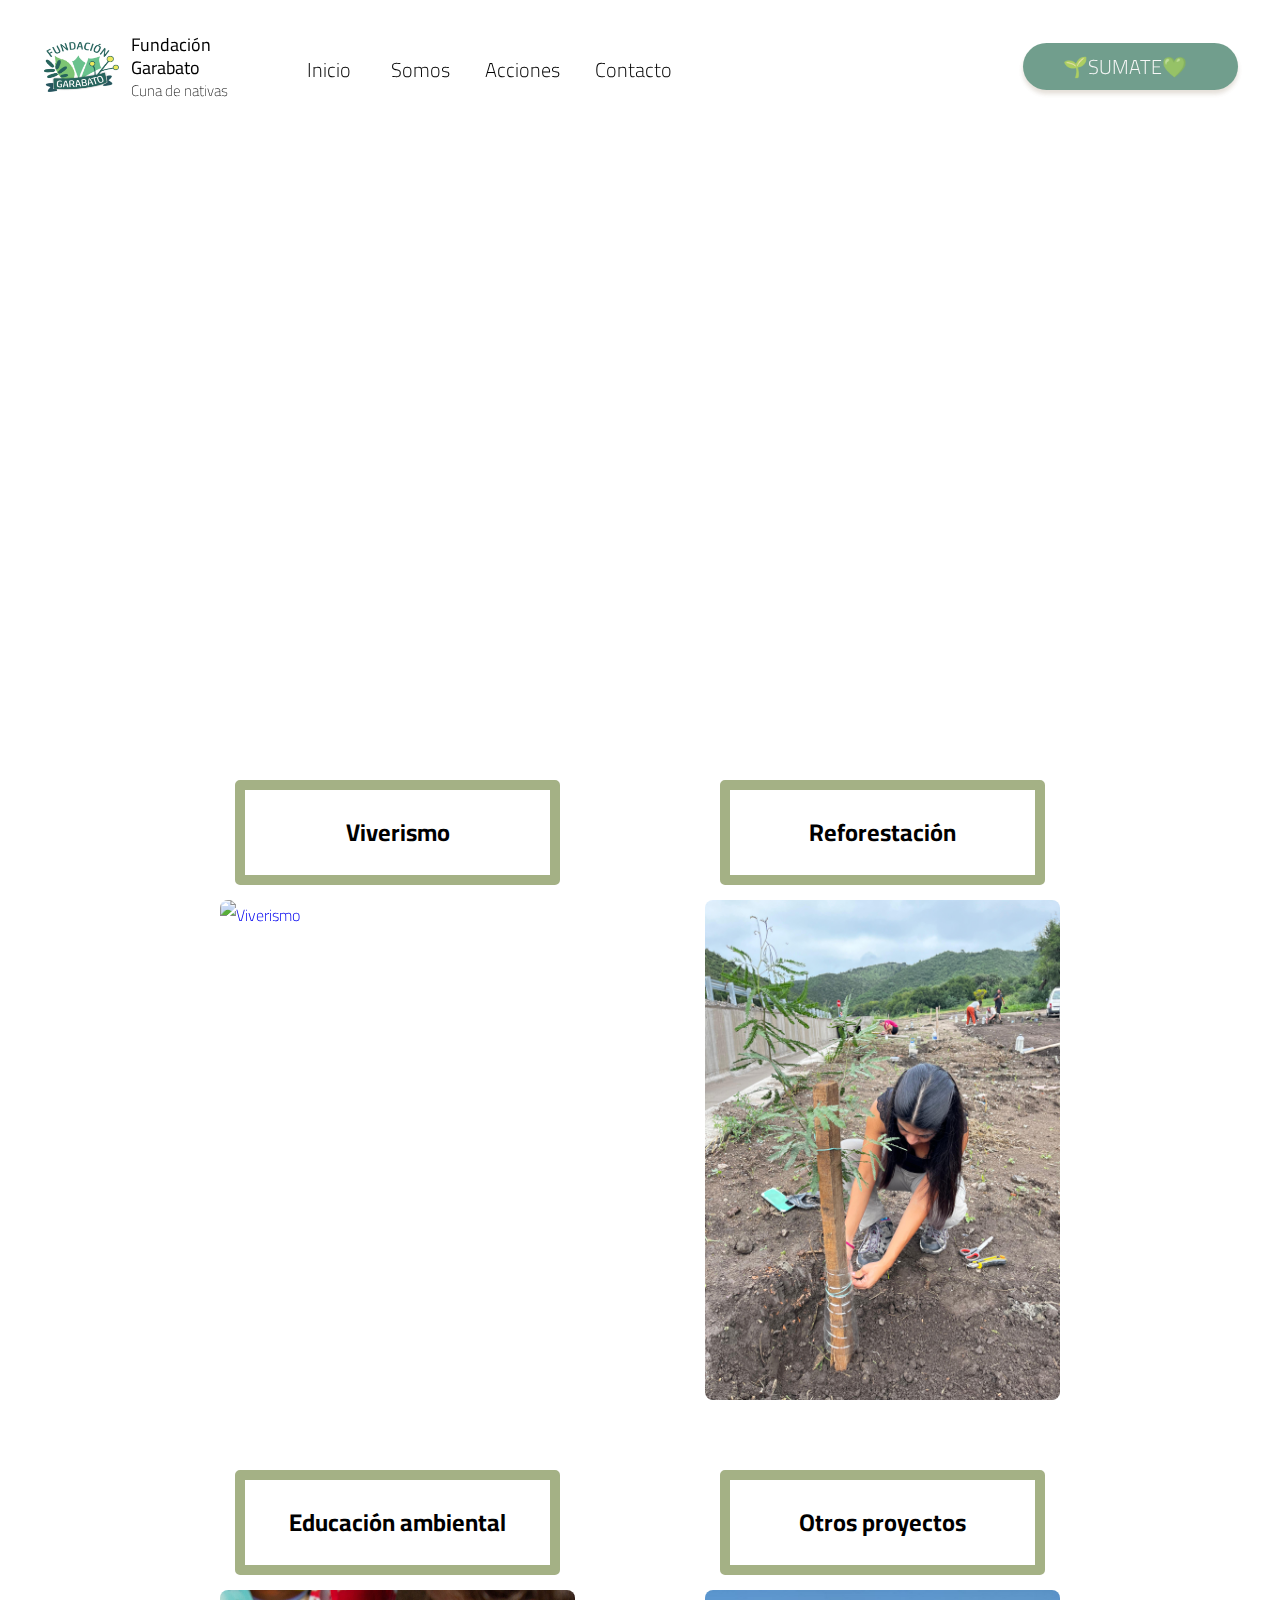
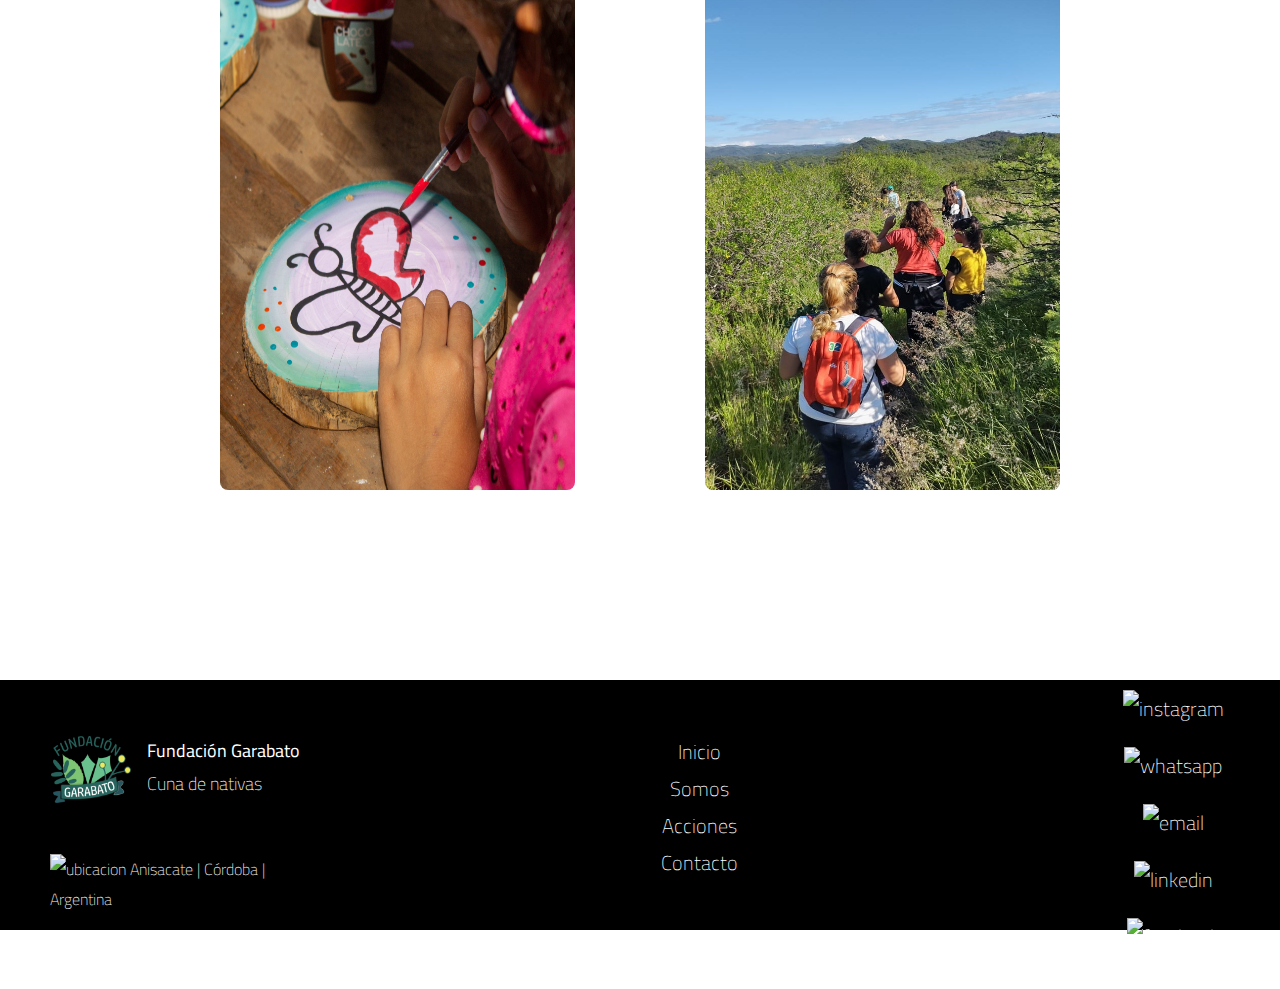
==== commit daeaefdf: "se cambian nombres de algunas imagenes para ordenar la carpeta img" ====
--- a/acciones.html
+++ b/acciones.html
@@ -60,7 +60,7 @@
                 <a href="#" target="_blank">
                 <h2 class="titulo1">Viverismo</h2>
                     <figure>
-                        <img src="imgs/viverismo_nueva_1.jpg" class="frente" alt="Viverismo">
+                        <img src="imgs/card_viverismo.jpg" class="frente" alt="Viverismo">
                         <figcaption class="trasera">
                             <h2 class="titulo2">
                                 En Garabato Cuna de Nativas, realizamos todo el proceso de viverismo.
@@ -89,7 +89,7 @@
                 <a href="#" target="_blank">
                     <h2 class="titulo1">Reforestación</h2>
                     <figure>
-                        <img src="imgs/reforestacion_nueva_1.jpeg" class="frente" alt="reforestacion">
+                        <img src="imgs/card_reforestacion.jpeg" class="frente" alt="reforestacion">
                         <figcaption class="trasera">
                             <h2 class="titulo2">
                                 Desde el año 2021 y como parte de su misión.
@@ -115,7 +115,7 @@
                 <a href="#" target="_blank">
                     <h2 class="titulo1">Educación ambiental</h2>
                     <figure>
-                        <img src="imgs/educacion ambiental NUEVO.jpg" class="frente" alt="Viverismo">
+                        <img src="imgs/card_educacion_ambiental.jpg" class="frente" alt="educacion ambiental">
                         <figcaption class="trasera">
                             <h2 class="titulo2">
                                 Transmitimos el valor de la
@@ -137,7 +137,7 @@
                     <a href="#" target="_blank">
                         <h2 class="titulo1">Otros proyectos</h2>
                         <figure>
-                        <img src="imgs/Otros Proyectos nuievo.jpeg" class="frente" alt="Viverismo">
+                        <img src="imgs/card_otros_proyectos.jpeg" class="frente" alt="otros proyectos">
 
                         <figcaption class="trasera">
 
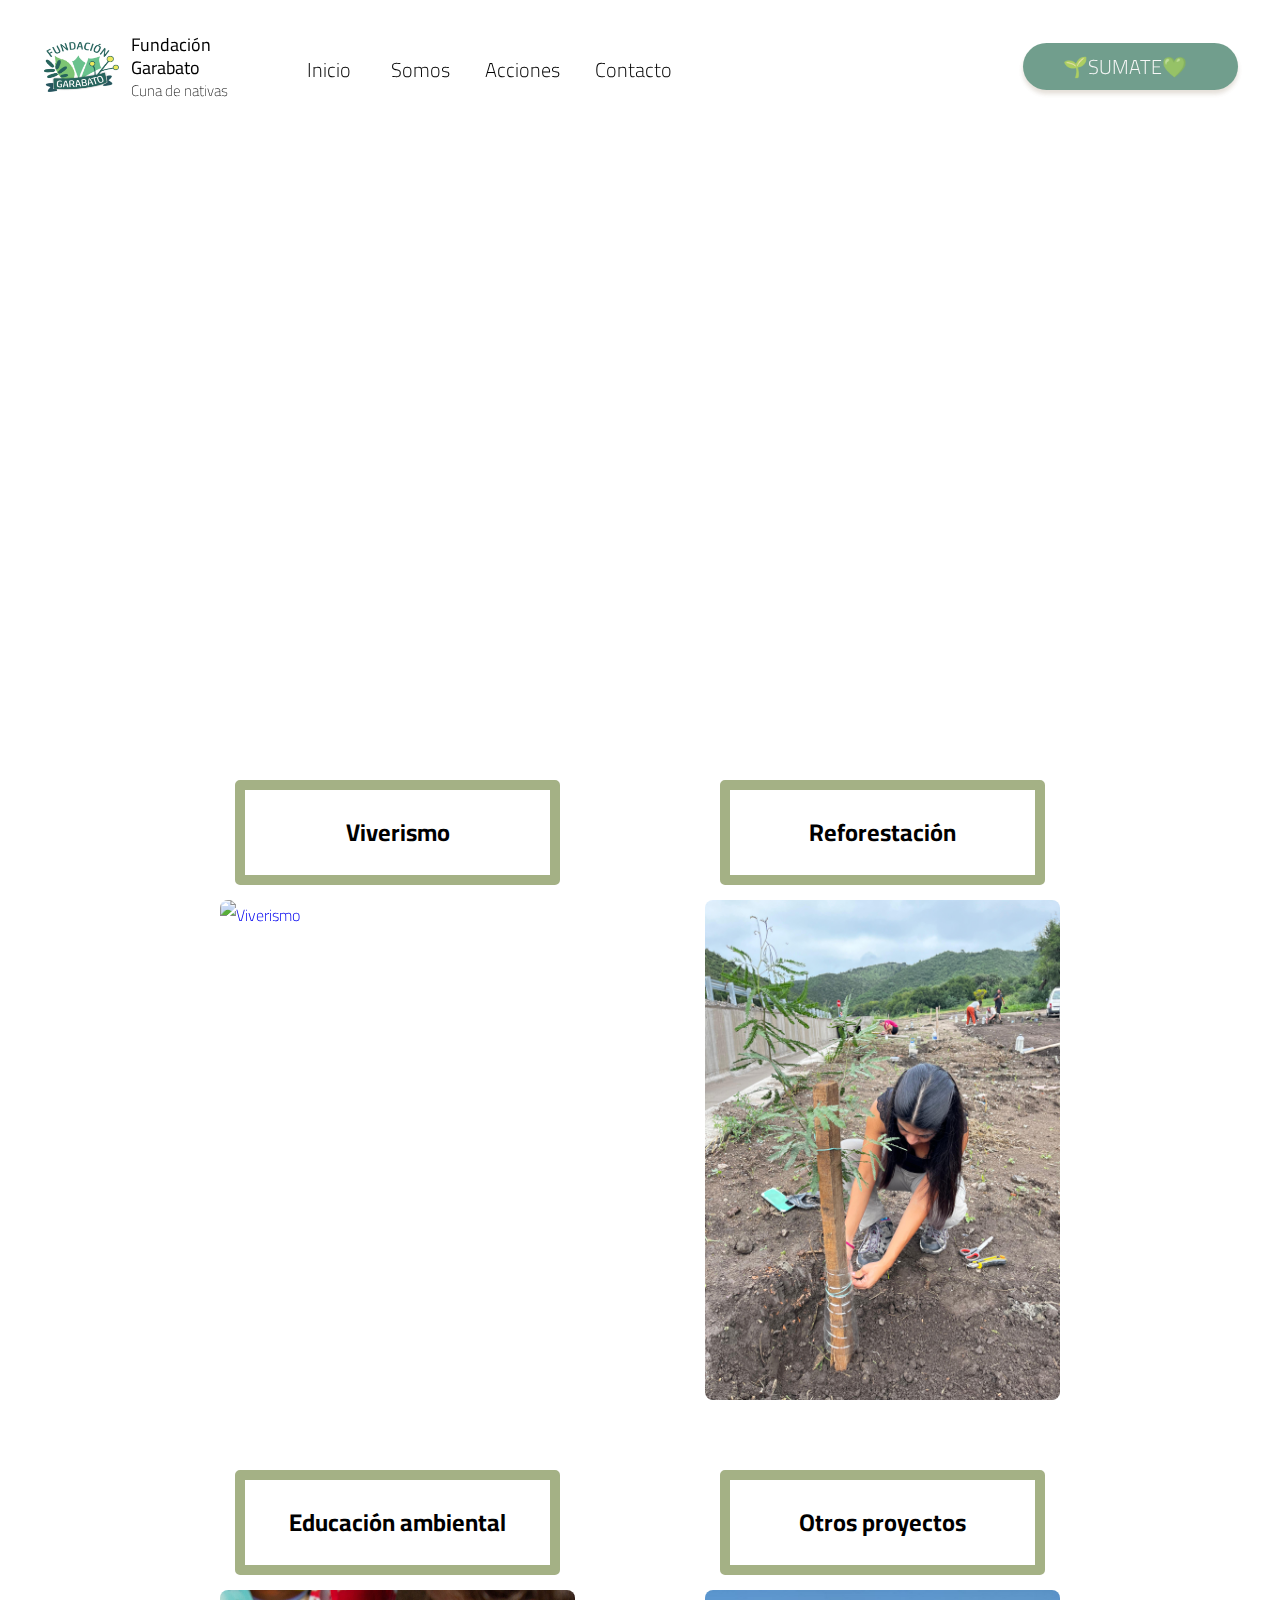
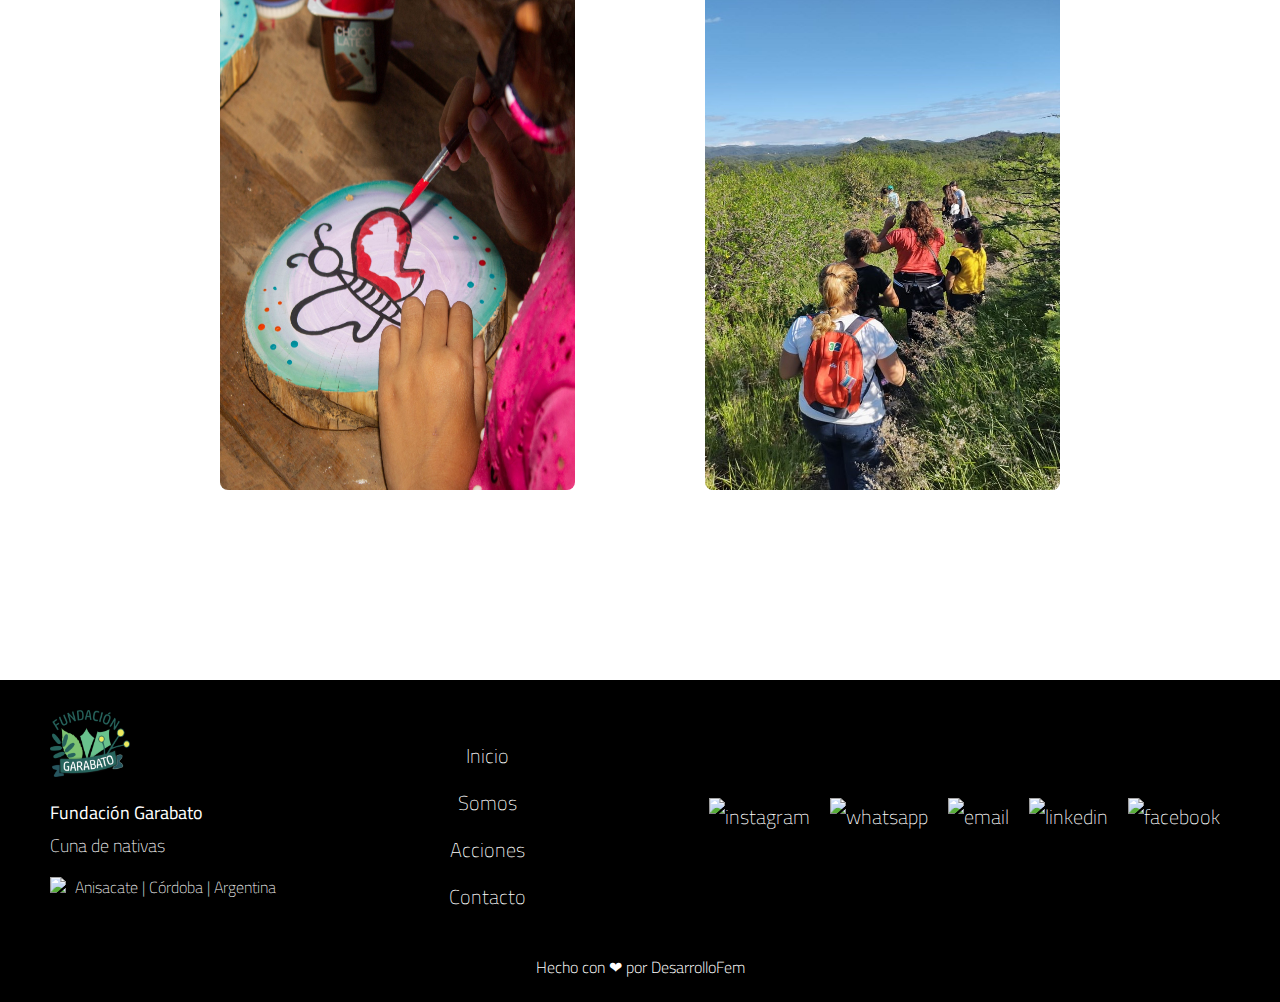
==== commit 0a3fe37e: "se modifica estructura html del footer en todas las paginas link: hecho con amor" ====
--- a/acciones.html
+++ b/acciones.html
@@ -4,7 +4,7 @@
 <head>
     <meta charset="UTF-8">
     <meta name="viewport" content="width=device-width, initial-scale=1.0">
-    <title>FUNDACION GARABATO</title>
+    <title>Acciones</title>
     <link rel="stylesheet" href="css/style.css">
     <link rel="shortcut icon" href="logos/logo fundacion Garabato1.0.0.png" type="image/x-icon">
     <link rel="stylesheet" href="css/style.css">
@@ -19,27 +19,30 @@
             <p class="fundacion-garabato">
                 <span class="text-wrapper">Fundación Garabato <br /></span> <span class="span">Cuna de nativas</span>
             </p>
-            <img class="el-planeta-tierra" src="logos/logo fundacion Garabato1.0.0.png" />
+            <a href="index.html">
+                <img class="el-planeta-tierra" src="logos/logo fundacion Garabato1.0.0.png" />
+            </a>
         </div>
         <div>
-            <button onclick="desplegarMenu()" id="b-menu" type="button"><img id="menu" src="imgs/menu-b.png" alt="menu"></button>
-            </div>
+            <button onclick="desplegarMenu()" id="b-menu" type="button"><img id="menu" src="imgs/menu-b.png"
+                    alt="menu"></button>
+        </div>
         </div>
         <nav>
-            
-        <nav class="nav-cosas" id="nav-cosas">
-            
-            <a href="index.html" class="text-wrapper-2">Inicio</a>
-            <a href="somos.html" class="text-wrapper-3">Somos</a>
-            <a href="acciones.html" class="text-wrapper-4">Acciones</a>
-            <a href="#contacto" class="text-wrapper-5">Contacto</a>
-            
+
+            <nav class="nav-cosas" id="nav-cosas">
+
+                <a href="index.html" class="text-wrapper-2">Inicio</a>
+                <a href="somos.html" class="text-wrapper-3">Somos</a>
+                <a href="acciones.html" class="text-wrapper-4">Acciones</a>
+                <a href="contacto.html" class="text-wrapper-5">Contacto</a>
+
+            </nav>
+            <div class="container">
+                <a href="sumate.html" class="overlap-group">🌱SUMATE💚</a>
+
+            </div>
         </nav>
-        <div class="container">
-            <a href="sumate.html" class="overlap-group">🌱SUMATE💚</a>
-            
-        </div>
-        </nav>
 
 
     </header>
@@ -58,7 +61,7 @@
         <div class="contenedor">
             <div class="contenedor_tarjeta">
                 <a href="#" target="_blank">
-                <h2 class="titulo1">Viverismo</h2>
+                    <h2 class="titulo1">Viverismo</h2>
                     <figure>
                         <img src="imgs/card_viverismo.jpg" class="frente" alt="Viverismo">
                         <figcaption class="trasera">
@@ -69,7 +72,7 @@
                                     Desde la recolección de semillas, en el monte, y todas las tareas que requieren su
                                     cuidado: etiquetado, conservación y tratamiento pregerminativo, antes de la
                                     siembra. <br>
-                                    
+
                                     <br>Todo el trabajo previo a la siembra: preparación de sustratos, macetas, y
                                     disposición de las semillas. <br>
 
@@ -81,7 +84,7 @@
                         </figcaption>
 
                     </figure>
-                </a> 
+                </a>
             </div>
 
 
@@ -108,7 +111,7 @@
                         </figcaption>
 
                     </figure>
-                </a> 
+                </a>
             </div>
 
             <div class="contenedor_tarjeta">
@@ -134,9 +137,9 @@
             </div>
 
             <div class="contenedor_tarjeta">
-                    <a href="#" target="_blank">
-                        <h2 class="titulo1">Otros proyectos</h2>
-                        <figure>
+                <a href="#" target="_blank">
+                    <h2 class="titulo1">Otros proyectos</h2>
+                    <figure>
                         <img src="imgs/card_otros_proyectos.jpeg" class="frente" alt="otros proyectos">
 
                         <figcaption class="trasera">
@@ -167,77 +170,76 @@
         </div>
     </main>
 
-<!-- COMIENZO FOOTER -->
-
-<footer>
-
-    <div class="contenedor-footer">
-
-        <div class="logo-y-empresa-footer">
-            <a href="index.html">
-                <img class="logo-garabato-footer" src="logos/logo fundacion Garabato1.0.0.png" />
-            </a>
-            <p class="titulo-fundacion-garabato-footer ">
-                <span class="text-wrapper-footer">Fundación Garabato <br /></span> <span class="span">Cuna de
-                    nativas</span>
-            </p>
-            <span class="ubicacion-footer">
-
-                <a href="https://bit.ly/Garabatosedenueva" target="_blank">
-
-                    <img src="logos/ubicacion.png" alt="ubicacion">
-                    Anisacate | Córdoba | Argentina
-
-                </a>
-
-            </span>
-           
-        </div>
-
-        <div class="enlaces-footer">
-
-            <a href="index.html">Inicio</a>
-            <a href="somos.html">Somos</a>
-            <a href="acciones.html">Acciones</a>
-            <a href="#contacto">Contacto</a>
-
-            <a href="team_desarrolladoras.html" target="_blank">
-                Hecho con ❤ por DesarrolloFem
-
-            </a>
-
-        </div>
-
-        <div id="contacto">
-
-
-            <a href="https://www.instagram.com/garabatocunadenativas/" target="_blank">
-                <img class="instagram" src="logos/instagram.png" alt="instagram">
-            </a>
-
-            <a href="https://wa.me/5493547573233" target="_blank">
-                <img class="whatsapp" src="logos/whatsapp.png" alt="whatsapp">
-            </a>
-
-            <a href="mailto:garabatocunadenativas@gmail.com" target="_blank">
-                <img class="email" src="logos/correo-electronico.png" alt="email">
-            </a>
-
-            <a href="https://www.linkedin.com/in/garabato-cuna-de-nativas-23b3902a9/" target="_blank">
-                <img class="linkedin" src="logos/linkedin.png" alt="linkedin">
-            </a>
-
-            <a href="https://www.facebook.com/garabatocunadenativas?locale=es_LA" target="_blank">
-                <img class="facebook" src="logos/facebook.png" alt="facebook">
-            </a>
-
-        </div>
-
-    </div>
-
-</footer>
-
-<!-- FIN FOOTER -->
+    <!-- COMIENZO FOOTER -->
+
+    <footer>
+
+        <div class="contenedor-footer">
+
+            <div class="logo-y-empresa-footer">
+                <a href="index.html">
+                    <img class="logo-garabato-footer" src="logos/logo fundacion Garabato1.0.0.png" />
+                </a>
+                <p class="titulo-fundacion-garabato-footer ">
+                    <span class="text-wrapper-footer">Fundación Garabato <br /></span> <span class="span">Cuna de
+                        nativas</span>
+                </p>
+                <span class="ubicacion-footer">
+
+                    <a href="https://bit.ly/Garabatosedenueva" target="_blank">
+
+                        <img src="logos/ubicacion.png" alt="ubicacion">
+                        Anisacate | Córdoba | Argentina
+
+                    </a>
+
+                </span>
+
+            </div>
+
+            <div class="enlaces-footer">
+
+                <a href="index.html">Inicio</a>
+                <a href="somos.html">Somos</a>
+                <a href="acciones.html">Acciones</a>
+                <a href="contacto.html">Contacto</a>
+                
+            </div>
+
+            <div id="contacto">
+
+
+                <a href="https://www.instagram.com/garabatocunadenativas/" target="_blank">
+                    <img class="instagram" src="logos/instagram.png" alt="instagram">
+                </a>
+
+                <a href="https://wa.me/5493547573233" target="_blank">
+                    <img class="whatsapp" src="logos/whatsapp.png" alt="whatsapp">
+                </a>
+
+                <a href="mailto:garabatocunadenativas@gmail.com" target="_blank">
+                    <img class="email" src="logos/correo-electronico.png" alt="email">
+                </a>
+
+                <a href="https://www.linkedin.com/in/garabato-cuna-de-nativas-23b3902a9/" target="_blank">
+                    <img class="linkedin" src="logos/linkedin.png" alt="linkedin">
+                </a>
+
+                <a href="https://www.facebook.com/garabatocunadenativas?locale=es_LA" target="_blank">
+                    <img class="facebook" src="logos/facebook.png" alt="facebook">
+                </a>
+
+            </div>
+
+        </div>
+
+        <a id="hecho_con_amor" href="team_desarrolladoras.html" target="_blank">
+            Hecho con ❤ por DesarrolloFem
+        </a>
+
+    </footer>
+
+    <!-- FIN FOOTER -->
 
     <script src="js/script.js"></script>
     <script src="js/hamburger.js"></script>
--- a/css/style.css
+++ b/css/style.css
@@ -656,7 +656,7 @@
 .overlay div {
   color: white;
   text-align: center;
-  margin: 10px;
+  margin: 5px;
 }
 
 
@@ -755,12 +755,12 @@
 
 /* INICIO ESTILOS SECCION DONÁ CON CRIPTO */
 
-#aviso-pagina-cripto{
-  width: 100%; 
-  height: 500px; 
-  font-size: 25px; 
-  font-weight: bold; 
-  color: #276150; 
+#aviso-pagina-cripto {
+  width: 100%;
+  height: 500px;
+  font-size: 25px;
+  font-weight: bold;
+  color: #276150;
   display: flex;
   justify-content: center;
   align-items: center;
@@ -957,20 +957,65 @@
   font-size: 16px;
 }
 
+/* INICIO ESTILOS SECCIÓN CONTACTO */
+
+#txt_contacto {
+  width: 100%;
+  height: auto;
+  display: flex;
+  justify-content: center;
+  align-items: center;
+  text-align: center;
+  flex-wrap: wrap;
+}
+
+#txt_contacto span {
+  font-size: 1.5rem;
+  font-weight: bold;
+  color: #276150;
+}
+
+.links-contacto {
+  margin: 50px 0;
+}
+
+.links-contacto a {
+  margin: 10px;
+  align-items: center;
+  color: #276150;
+  font-size: 1.4em;
+  font-weight: bold;
+}
+
+.links-contacto a:hover {
+  color: black;
+  font-size: 1.6rem;
+}
+
+img[alt="img-contacto"] {
+  width: 60%;
+  height: 30%;
+  margin: 40px 0;
+  border-radius: 10px;
+}
+
+/* FIN ESTILOS SECCIÓN CONTACTO */
+
 
 /* INICIO ESTILOS FOOTER */
-
 
 footer {
   width: 100%;
-  height: 250px;
   background-color: black;
+  padding: 20px 0;
 }
 
 .contenedor-footer {
   display: flex;
   justify-content: space-between;
   align-items: center;
+  flex-wrap: wrap;
+  padding: 0 50px;
 }
 
 .contenedor-footer a {
@@ -983,19 +1028,9 @@
 
 .logo-y-empresa-footer {
   display: flex;
-  justify-content: center;
-  flex-wrap: wrap;
+  flex-direction: column;
+  align-items: flex-start;
   margin-bottom: 30px;
-  margin-left: 50px;
-  width: 250px;
-}
-
-.ubicacion-footer {
-  margin-top: 40px;
-}
-
-.ubicacion-footer a {
-  font-size: 16px !important;
 }
 
 .logo-garabato-footer {
@@ -1005,22 +1040,33 @@
 }
 
 .titulo-fundacion-garabato-footer {
-  margin: 8px 0 0 16px;
+  margin: 8px 0 0 0;
   font-family: "Cairo", Helvetica;
   font-weight: 400;
   color: #ffffff;
   font-size: 18px;
-
+  text-align: left;
+}
+
+.ubicacion-footer {
+  margin-top: 10px;
+  text-align: left;
+}
+
+.ubicacion-footer a {
+  font-size: 16px;
+  display: flex;
+  align-items: center;
 }
 
 .ubicacion-footer img[alt="ubicacion"] {
   width: 20px;
   height: 20px;
+  margin-right: 5px;
 }
 
 .ubicacion-footer a:hover {
   color: rgb(197, 223, 182);
-  font-size: 30px;
 }
 
 .enlaces-footer {
@@ -1030,35 +1076,40 @@
   margin-top: 20px;
 }
 
+.enlaces-footer a {
+  margin: 5px 0;
+}
+
 .enlaces-footer a:hover {
   color: #2fa338;
 }
 
-.enlaces-footer a:nth-child(5) {
-  font-size: 14px;
-  padding: 50px 0 0 0;
-}
-
-.enlaces-footer a:nth-child(5):hover {
+#hecho_con_amor{
+  display: flex;
+  flex-direction: column;
+  text-align: center;
+  margin-top: 20px;  
+  color: #FFF;
+  text-decoration: none;
+}
+
+#hecho_con_amor:hover {
   color: pink;
 }
 
 #contacto {
   display: flex;
-  align-items: center;
-  justify-content: center;
+  justify-content: flex-end;
   flex-wrap: wrap;
-  width: 150px;
-  margin-bottom: 1.5em;
-  margin-right: 2em;
+  margin: 20px 0;
+  width: auto;
 }
 
 #contacto img {
   width: 1.5em;
   height: 1.5em;
-  margin: 10px;
-}
-
+  margin: 0 10px;
+}
 
 /* FIN FOOTER */
 
@@ -1301,473 +1352,14 @@
 
 @media screen and (max-width: 768px) {
 
-  /* SECCION INDEX */
-
-  .quienes-somos {
-    width: 100%;
-    height: 500px;
-    top: 700px;
-  }
-
-  .quienes-somos .titulo,
-  .quienes-somos .text-quienes-somos {
-    text-align: center;
-    position: absolute;
-    left: 5%;
-    width: 90%;
-  }
-
-  .quienes-somos .titulo {
-    font-size: 50px;
-  }
-
-  .quienes-somos .text-quienes-somos {
-    font-size: 23px;
-  }
-
-  .quienes-somos .seccion img {
-    display: none;
-  }
-
-  .quienes-somos .seccion .cta {
-    display: inline-block;
-    top: 400px;
-    position: absolute;
-    left: -45%;
-  }
-
-  .accordion {
-    top: 600px;
-  }
-
-
-  /* SECCION SOMOS */
-  .somos .text-quienes-somos {
-    font-size: 20px;
-  }
-
-  .somos .pagina-somos img {
-    display: none;
-  }
-
-  .carrusel {
-    height: 500px;
-    width: 100px;
-  }
-
-  .carrusel .container-somos {
-    width: 70%;
-    height: 500px;
-    top: 1000px;
-    left: 50%;
-  }
-
-  .carrusel .container-somos img {
-    height: 300px;
-  }
-
-  /* Estilos específicos para dispositivos móviles  seccion sumate */
-
-  .card-seccion-sumate {
-    position: relative;
-    width: 350px;
-    /* height: 600px; */
-    overflow: hidden;
-    border-radius: 16px;
-    margin: 20px;
-  }
-
-  .card-seccion-sumate .card-front {
-    position: relative;
-    width: 100%;
-    height: 100%;
-  }
-
-  .card-seccion-sumate img {
-    width: 100%;
-    height: 100%;
-    object-fit: cover;
-    opacity: 1;
-    transition: opacity 0.5s;
-  }
-
-  .card-seccion-sumate .overlay {
-    position: absolute;
-    top: 0;
-    left: 0;
-    width: 100%;
-    height: 100%;
-    background: rgb(32 79 36 / 50%);
-    display: flex;
-    flex-direction: column;
-    justify-content: center;
-    align-items: center;
-    opacity: 0;
-    transition: opacity 0.5s;
-  }
-
-  .card-seccion-sumate:hover .overlay {
-    opacity: 1;
-  }
-
-  .card-seccion-sumate .overlay h1,
-  .card-seccion-sumate .overlay p,
-  .card-seccion-sumate .overlay div {
-    color: white;
-    text-align: center;
-    margin: 10px;
-  }
-
-  .card-seccion-sumate .pie-de-pagina {
-    position: absolute;
-    bottom: 0;
-    left: 0;
-    width: 100%;
-    background-color: rgba(76, 175, 80, 0.7);
-    color: #fff;
-    padding: 10px;
-    text-align: center;
-    z-index: 2;
-    opacity: 1;
-    transition: opacity 0.5s;
-  }
-
-  .card-seccion-sumate:hover .pie-de-pagina {
-    opacity: 0;
-  }
-
-  .card-seccion-sumate:active img {
-    opacity: 0;
-  }
-
-  p#info-formas-de-pago {
-    margin-bottom: 50px;
-  }
-
-  /* SECCION DONAR OTRO MONTO */
-
-  img[alt="qr-credicoop"] {
-    display: none;
-  }
-
-  #qrMercadoPago1 {
-    display: block;
-  }
-
-  #qrMercadoPago2 {
-    display: none;
-    width: 200px !important;
-    height: 200px !important;
-  }
-
-  #figure-credicoop,
-  #figure-mercado-pago {
-    height: 400px;
-  }
-
-  /* FOOTER */
-
-  /* .ubicacion-footer a {
-    font-size: 12px !important;
-  }
-
-  .enlaces-footer a:nth-child(5) {
-    font-size: 10px;
-    padding: 50px 0 0 0;
-  } */
-
-}
-
-@media screen and (max-width: 640px) {
-
-  /*INDEX*/
-  .quienes-somos {
-    width: 100%;
-    height: 500px;
-    top: 800px;
-  }
-
-  .quienes-somos .titulo,
-  .quienes-somos .text-quienes-somos {
-    text-align: center;
-    position: absolute;
-    left: 5%;
-
-  }
-
-  .quienes-somos .titulo {
-    font-size: 40px;
-    width: 90%;
-    top: -45%;
-  }
-
-  .quienes-somos .text-quienes-somos {
-    font-size: 20px;
-    width: 90%;
-    top: 25%;
-  }
-
-  .quienes-somos .seccion img {
-    display: none;
-  }
-
-  .quienes-somos .seccion .cta {
-    display: inline-block;
-    top: 300px;
-    position: absolute;
-    left: -40%;
-  }
-
-  /*SOMOS*/
-
-  .carrusel {
-    height: 500px;
-    width: 100px;
-  }
-
-  .carrusel .container-somos {
-    width: 80%;
-    height: 90%;
-    top: 1200px;
-    left: 50%;
-  }
-
-  .carrusel .container-somos img {
-    height: 200px;
-  }
-
-  .somos .text-quienes-somos {
-    font-size: 18px;
-    top: 80px;
-  }
-
-  .somos .pagina-somos img {
-    display: none;
-  }
-
-}
-
-@media screen and (max-width: 596px) {
-  .contenedor-footer a {
-    font-size: 16px;
-  }
-
-  /* #contacto {
-    width: 153px
-  }
-
-  #contacto img {
-    width: 20px;
-    height: 20px;
-  } */
-
-  .logo-y-empresa-footer {
-    margin-left: 0;
-  }
-
-  .titulo-fundacion-garabato-footer {
-    font-size: 12px;
-  }
-
-  .logo-garabato-footer {
-    width: 50px;
-    height: 50px;
-  }
-}
-
-@media screen and (max-width: 425px) {
-
-  /*INDEX*/
-
-  .quienes-somos {
-    width: 100%;
-    height: 530px;
-    top: 700px;
-  }
-
-  .quienes-somos .titulo,
-  .quienes-somos .text-quienes-somos {
-    text-align: center;
-    position: absolute;
-    left: 5%;
-
-  }
-
-  .quienes-somos .titulo {
-    font-size: 40px;
-    width: 90%;
-    top: -45%;
-  }
-
-  .quienes-somos .text-quienes-somos {
-    font-size: 20px;
-    width: 90%;
-    top: 20%;
-  }
-
-  .quienes-somos .seccion img {
-    display: none;
-  }
-
-  .quienes-somos .seccion .cta {
-    display: inline-block;
-    top: 400px;
-    position: absolute;
-    left: -40%;
-  }
-
-  /*SOMOS*/
-
-  .carrusel {
-    height: 500px;
-    width: 100px;
-  }
-
-  .carrusel .container-somos {
-    width: 80%;
-    height: 90%;
-    top: 1100px;
-    left: 50%;
-  }
-
-  .carrusel .container-somos img {
-    height: 200px;
-  }
-
-  .somos .text-quienes-somos {
-    font-size: 16px;
-    top: 80px;
-  }
-
-  .somos .pagina-somos img {
-    display: none;
-  }
-
-  /* SUMATE */
-  #seccion-sumate {
-    margin-top: 10px;
-  }
-
-  /* FOOTER */
-
-  .logo-y-empresa-footer {
-    margin-left: 0px;
-  }
-
-  .logo-garabato-footer {
-    width: 50px;
-    height: 50px;
-  }
-
-  .enlaces-footer {
-    margin-top: 40px;
-  }
-
-  .titulo-fundacion-garabato-footer {
-    font-size: 14px;
-  }
-
-  .contenedor-footer a {
-    font-size: 16px;
-  }
-
-  .redes-footer {
-    width: 300px;
-    margin-right: 0px;
-  }
-
-  #contacto {
-    width: 170px;
-  }
-
-  #contacto a:nth-child(4) {
-    margin-left: 0px;
-  }
-
-  #contacto img {
-    width: 20px;
-    height: 20px;
-    margin: 10px;
-  }
-}
-
-@media screen and (max-width: 320px) {
-
-  /* CARRUSEL SOMOS */
-  .carrusel .container-somos {
-    top: 765px;
-  }
-
-  .quienes-somos {
-    width: 100%;
-    height: 500px;
-    top: 800px;
-  }
-
-  .quienes-somos .titulo,
-  .quienes-somos .text-quienes-somos {
-    text-align: center;
-    position: absolute;
-    left: 5%;
-
-  }
-
-  .quienes-somos .titulo {
-    font-size: 25px;
-    width: 90%;
-    top: -45%;
-  }
-
-  .quienes-somos .text-quienes-somos {
-    font-size: 15px;
-    width: 90%;
-    top: 25%;
-  }
-
-  .quienes-somos .seccion img {
-    display: none;
-  }
-
-  .quienes-somos .seccion .cta {
-
-    display: inline-block;
-    top: 350px;
-    position: absolute;
-    left: -30%;
-    font-size: 10px;
-  }
-
-
-  .cta span {
-    position: relative;
-    font-size: 14px;
-    line-height: 15px;
-    font-weight: 900;
-    letter-spacing: 0.25em;
-    text-transform: uppercase;
-    vertical-align: middle;
-    top: 0px;
-  }
-
-  .cta svg {
-    top: 2px;
-  }
-
-  /* FOOTER */
-  .logo-y-empresa-footer {
-    margin-bottom: 0;
-  }
-
-}
-
-/*768px*/
-
-@media screen and (max-width: 768px) {
+  /* RESPOSIVE HAMBURGESA */
 
   header div button {
     display: inline;
-    margin-left: 350px;
+    margin-left: 620px;
     margin-top: 10px;
+    border: white;
+    background-color: #fff;
   }
 
   header nav .nav-cosas {
@@ -1782,11 +1374,6 @@
     height: 45px;
     font-size: large;
     color: #000;
-  }
-
-  header div button {
-    border: white;
-    background-color: #fff;
   }
 
   .header .container .overlap-group {
@@ -1806,9 +1393,530 @@
     -webkit-animation: pulse 1.9s infinite;
     opacity: 0.8;
     margin-top: 75px;
-
     margin: auto;
     margin-bottom: 50px;
     margin-top: 50px;
   }
+
+  /* SECCION INDEX */
+
+  .quienes-somos {
+    width: 100%;
+    height: 500px;
+    top: 700px;
+  }
+
+  .quienes-somos .titulo,
+  .quienes-somos .text-quienes-somos {
+    text-align: center;
+    position: absolute;
+    left: 5%;
+    width: 90%;
+  }
+
+  .quienes-somos .titulo {
+    font-size: 50px;
+  }
+
+  .quienes-somos .text-quienes-somos {
+    font-size: 23px;
+  }
+
+  .quienes-somos .seccion img {
+    display: none;
+  }
+
+  .quienes-somos .seccion .cta {
+    display: inline-block;
+    top: 400px;
+    position: absolute;
+    left: -45%;
+  }
+
+  .accordion {
+    top: 600px;
+  }
+
+
+  /* SECCION SOMOS */
+  .somos .text-quienes-somos {
+    font-size: 20px;
+  }
+
+  .somos .pagina-somos img {
+    display: none;
+  }
+
+  .carrusel {
+    height: 500px;
+    width: 100px;
+  }
+
+  .carrusel .container-somos {
+    width: 70%;
+    height: 500px;
+    top: 1000px;
+    left: 50%;
+  }
+
+  .carrusel .container-somos img {
+    height: 300px;
+  }
+
+  /* Estilos específicos para dispositivos móviles  seccion sumate */
+
+  .card-seccion-sumate {
+    position: relative;
+    width: 350px;
+    /* height: 600px; */
+    overflow: hidden;
+    border-radius: 16px;
+    margin: 20px;
+  }
+
+  .card-seccion-sumate .card-front {
+    position: relative;
+    width: 100%;
+    height: 100%;
+  }
+
+  .card-seccion-sumate img {
+    width: 100%;
+    height: 100%;
+    object-fit: cover;
+    opacity: 1;
+    transition: opacity 0.5s;
+  }
+
+  .card-seccion-sumate .overlay {
+    position: absolute;
+    top: 0;
+    left: 0;
+    width: 100%;
+    height: 100%;
+    background: rgb(32 79 36 / 50%);
+    display: flex;
+    flex-direction: column;
+    justify-content: center;
+    align-items: center;
+    opacity: 0;
+    transition: opacity 0.5s;
+  }
+
+  .card-seccion-sumate:hover .overlay {
+    opacity: 1;
+  }
+
+  .card-seccion-sumate .overlay h1,
+  .card-seccion-sumate .overlay p,
+  .card-seccion-sumate .overlay div {
+    color: white;
+    text-align: center;
+    margin: 5px;
+  }
+
+  .card-seccion-sumate .pie-de-pagina {
+    position: absolute;
+    bottom: 0;
+    left: 0;
+    width: 100%;
+    background-color: rgba(76, 175, 80, 0.7);
+    color: #fff;
+    padding: 10px;
+    text-align: center;
+    z-index: 2;
+    opacity: 1;
+    transition: opacity 0.5s;
+  }
+
+  .card-seccion-sumate:hover .pie-de-pagina {
+    opacity: 0;
+  }
+
+  .card-seccion-sumate:active img {
+    opacity: 0;
+  }
+
+  /* p#info-formas-de-pago {
+    margin-bottom: 50px;
+  } */
+
+  /* SECCION DONAR OTRO MONTO */
+
+  img[alt="qr-credicoop"] {
+    display: none;
+  }
+
+  #qrMercadoPago1 {
+    display: block;
+  }
+
+  #qrMercadoPago2 {
+    display: none;
+    width: 200px !important;
+    height: 200px !important;
+  }
+
+  #figure-credicoop,
+  #figure-mercado-pago {
+    height: 400px;
+  }
+
+  /* FOOTER */
+  .contenedor-footer {
+    flex-direction: column;
+    align-items: center;
+  }
+
+  .logo-y-empresa-footer {
+    align-items: center;
+    text-align: center;
+  }
+
+  .titulo-fundacion-garabato-footer {
+    text-align: center;
+  }
+
+  .ubicacion-footer {
+    text-align: center;
+  }
+
+  .enlaces-footer {
+    text-align: center;
+  }
+
+  #contacto {
+    justify-content: center;
+  }
+
+  /* .ubicacion-footer a {
+    font-size: 12px !important;
+  }
+
+  .enlaces-footer a:nth-child(5) {
+    font-size: 10px;
+    padding: 50px 0 0 0;
+  } */
+
+}
+
+@media screen and (max-width: 640px) {
+
+  /* RESPOSIVE HAMBURGUESA */
+  header div button {
+    margin-left: 500px;
+  }
+
+  /*INDEX*/
+  .quienes-somos {
+    width: 100%;
+    height: 500px;
+    top: 800px;
+  }
+
+  .quienes-somos .titulo,
+  .quienes-somos .text-quienes-somos {
+    text-align: center;
+    position: absolute;
+    left: 5%;
+
+  }
+
+  .quienes-somos .titulo {
+    font-size: 40px;
+    width: 90%;
+    top: -45%;
+  }
+
+  .quienes-somos .text-quienes-somos {
+    font-size: 20px;
+    width: 90%;
+    top: 25%;
+  }
+
+  .quienes-somos .seccion img {
+    display: none;
+  }
+
+  .quienes-somos .seccion .cta {
+    display: inline-block;
+    top: 300px;
+    position: absolute;
+    left: -40%;
+  }
+
+  /*SOMOS*/
+
+  .carrusel {
+    height: 500px;
+    width: 100px;
+  }
+
+  .carrusel .container-somos {
+    width: 80%;
+    height: 90%;
+    top: 1200px;
+    left: 50%;
+  }
+
+  .carrusel .container-somos img {
+    height: 200px;
+  }
+
+  .somos .text-quienes-somos {
+    font-size: 18px;
+    top: 80px;
+  }
+
+  .somos .pagina-somos img {
+    display: none;
+  }
+
+  header div button {
+    margin-left: 500px;
+  }
+
+  /* CONTACTO */
+  #txt_contacto{
+    display: block;
+  }
+  #txt_contacto span {
+    font-size: 1rem;
+    margin: 0 10px 0 10px;
+  }
+
+  .links-contacto a{
+    font-size: 1rem;
+  }
+
+  img[alt="img-contacto"]{
+    margin: 0 0 20px 0;
+  }
+
+}
+
+@media screen and (max-width: 596px) {
+  /* RESPOSIVE HAMBURGUESA */
+  header div button {
+    margin-left: 400px;
+  }
+  .contenedor-footer a {
+    font-size: 16px;
+  }
+
+  /* #contacto {
+    width: 153px
+  }
+
+  #contacto img {
+    width: 20px;
+    height: 20px;
+  } */
+
+  .logo-y-empresa-footer {
+    margin-left: 0;
+  }
+
+  .titulo-fundacion-garabato-footer {
+    font-size: 12px;
+  }
+
+  .logo-garabato-footer {
+    width: 50px;
+    height: 50px;
+  }
+}
+
+@media screen and (max-width: 425px) {
+
+  /* RESPOSIVE HAMBURGUESA */
+  header div button {
+    margin-left: 350px;
+  }
+
+  /*INDEX*/
+
+  .quienes-somos {
+    width: 100%;
+    height: 530px;
+    top: 700px;
+  }
+
+  .quienes-somos .titulo,
+  .quienes-somos .text-quienes-somos {
+    text-align: center;
+    position: absolute;
+    left: 5%;
+
+  }
+
+  .quienes-somos .titulo {
+    font-size: 40px;
+    width: 90%;
+    top: -45%;
+  }
+
+  .quienes-somos .text-quienes-somos {
+    font-size: 20px;
+    width: 90%;
+    top: 20%;
+  }
+
+  .quienes-somos .seccion img {
+    display: none;
+  }
+
+  .quienes-somos .seccion .cta {
+    display: inline-block;
+    top: 400px;
+    position: absolute;
+    left: -40%;
+  }
+
+  /*SOMOS*/
+
+  .carrusel {
+    height: 500px;
+    width: 100px;
+  }
+
+  .carrusel .container-somos {
+    width: 80%;
+    height: 90%;
+    top: 1100px;
+    left: 50%;
+  }
+
+  .carrusel .container-somos img {
+    height: 200px;
+  }
+
+  .somos .text-quienes-somos {
+    font-size: 16px;
+    top: 80px;
+  }
+
+  .somos .pagina-somos img {
+    display: none;
+  }
+
+  /* SUMATE */
+  #seccion-sumate {
+    margin-top: 10px;
+  }
+
+  /* FOOTER */
+
+  .logo-y-empresa-footer {
+    margin-left: 0px;
+  }
+
+  .logo-garabato-footer {
+    width: 50px;
+    height: 50px;
+  }
+
+  .enlaces-footer {
+    margin-top: 40px;
+  }
+
+  .titulo-fundacion-garabato-footer {
+    font-size: 14px;
+  }
+
+  .contenedor-footer a {
+    font-size: 16px;
+  }
+
+  .redes-footer {
+    width: 300px;
+    margin-right: 0px;
+  }
+
+  #contacto {
+    width: 170px;
+  }
+
+  #contacto a:nth-child(4) {
+    margin-left: 0px;
+  }
+
+  #contacto img {
+    width: 20px;
+    height: 20px;
+    margin: 10px;
+  }
+}
+
+@media screen and (max-width: 320px) {
+  /* RESPOSIVE HAMBURGUESA */
+  header div button {
+    margin-left: 280px;
+  }
+
+  /* CARRUSEL SOMOS */
+  .carrusel .container-somos {
+    top: 765px;
+  }
+
+  .quienes-somos {
+    width: 100%;
+    height: 500px;
+    top: 800px;
+  }
+
+  .quienes-somos .titulo,
+  .quienes-somos .text-quienes-somos {
+    text-align: center;
+    position: absolute;
+    left: 5%;
+
+  }
+
+  .quienes-somos .titulo {
+    font-size: 25px;
+    width: 90%;
+    top: -45%;
+  }
+
+  .quienes-somos .text-quienes-somos {
+    font-size: 15px;
+    width: 90%;
+    top: 25%;
+  }
+
+  .quienes-somos .seccion img {
+    display: none;
+  }
+
+  .quienes-somos .seccion .cta {
+
+    display: inline-block;
+    top: 350px;
+    position: absolute;
+    left: -30%;
+    font-size: 10px;
+  }
+
+
+  .cta span {
+    position: relative;
+    font-size: 14px;
+    line-height: 15px;
+    font-weight: 900;
+    letter-spacing: 0.25em;
+    text-transform: uppercase;
+    vertical-align: middle;
+    top: 0px;
+  }
+
+  .cta svg {
+    top: 2px;
+  }
+
+  /* FOOTER */
+  .logo-y-empresa-footer {
+    margin-bottom: 0;
+  }
+
 }--- a/css/style.css
+++ b/css/style.css
@@ -656,7 +656,7 @@
 .overlay div {
   color: white;
   text-align: center;
-  margin: 10px;
+  margin: 5px;
 }
 
 
@@ -755,12 +755,12 @@
 
 /* INICIO ESTILOS SECCION DONÁ CON CRIPTO */
 
-#aviso-pagina-cripto{
-  width: 100%; 
-  height: 500px; 
-  font-size: 25px; 
-  font-weight: bold; 
-  color: #276150; 
+#aviso-pagina-cripto {
+  width: 100%;
+  height: 500px;
+  font-size: 25px;
+  font-weight: bold;
+  color: #276150;
   display: flex;
   justify-content: center;
   align-items: center;
@@ -957,20 +957,65 @@
   font-size: 16px;
 }
 
+/* INICIO ESTILOS SECCIÓN CONTACTO */
+
+#txt_contacto {
+  width: 100%;
+  height: auto;
+  display: flex;
+  justify-content: center;
+  align-items: center;
+  text-align: center;
+  flex-wrap: wrap;
+}
+
+#txt_contacto span {
+  font-size: 1.5rem;
+  font-weight: bold;
+  color: #276150;
+}
+
+.links-contacto {
+  margin: 50px 0;
+}
+
+.links-contacto a {
+  margin: 10px;
+  align-items: center;
+  color: #276150;
+  font-size: 1.4em;
+  font-weight: bold;
+}
+
+.links-contacto a:hover {
+  color: black;
+  font-size: 1.6rem;
+}
+
+img[alt="img-contacto"] {
+  width: 60%;
+  height: 30%;
+  margin: 40px 0;
+  border-radius: 10px;
+}
+
+/* FIN ESTILOS SECCIÓN CONTACTO */
+
 
 /* INICIO ESTILOS FOOTER */
-
 
 footer {
   width: 100%;
-  height: 250px;
   background-color: black;
+  padding: 20px 0;
 }
 
 .contenedor-footer {
   display: flex;
   justify-content: space-between;
   align-items: center;
+  flex-wrap: wrap;
+  padding: 0 50px;
 }
 
 .contenedor-footer a {
@@ -983,19 +1028,9 @@
 
 .logo-y-empresa-footer {
   display: flex;
-  justify-content: center;
-  flex-wrap: wrap;
+  flex-direction: column;
+  align-items: flex-start;
   margin-bottom: 30px;
-  margin-left: 50px;
-  width: 250px;
-}
-
-.ubicacion-footer {
-  margin-top: 40px;
-}
-
-.ubicacion-footer a {
-  font-size: 16px !important;
 }
 
 .logo-garabato-footer {
@@ -1005,22 +1040,33 @@
 }
 
 .titulo-fundacion-garabato-footer {
-  margin: 8px 0 0 16px;
+  margin: 8px 0 0 0;
   font-family: "Cairo", Helvetica;
   font-weight: 400;
   color: #ffffff;
   font-size: 18px;
-
+  text-align: left;
+}
+
+.ubicacion-footer {
+  margin-top: 10px;
+  text-align: left;
+}
+
+.ubicacion-footer a {
+  font-size: 16px;
+  display: flex;
+  align-items: center;
 }
 
 .ubicacion-footer img[alt="ubicacion"] {
   width: 20px;
   height: 20px;
+  margin-right: 5px;
 }
 
 .ubicacion-footer a:hover {
   color: rgb(197, 223, 182);
-  font-size: 30px;
 }
 
 .enlaces-footer {
@@ -1030,35 +1076,40 @@
   margin-top: 20px;
 }
 
+.enlaces-footer a {
+  margin: 5px 0;
+}
+
 .enlaces-footer a:hover {
   color: #2fa338;
 }
 
-.enlaces-footer a:nth-child(5) {
-  font-size: 14px;
-  padding: 50px 0 0 0;
-}
-
-.enlaces-footer a:nth-child(5):hover {
+#hecho_con_amor{
+  display: flex;
+  flex-direction: column;
+  text-align: center;
+  margin-top: 20px;  
+  color: #FFF;
+  text-decoration: none;
+}
+
+#hecho_con_amor:hover {
   color: pink;
 }
 
 #contacto {
   display: flex;
-  align-items: center;
-  justify-content: center;
+  justify-content: flex-end;
   flex-wrap: wrap;
-  width: 150px;
-  margin-bottom: 1.5em;
-  margin-right: 2em;
+  margin: 20px 0;
+  width: auto;
 }
 
 #contacto img {
   width: 1.5em;
   height: 1.5em;
-  margin: 10px;
-}
-
+  margin: 0 10px;
+}
 
 /* FIN FOOTER */
 
@@ -1301,473 +1352,14 @@
 
 @media screen and (max-width: 768px) {
 
-  /* SECCION INDEX */
-
-  .quienes-somos {
-    width: 100%;
-    height: 500px;
-    top: 700px;
-  }
-
-  .quienes-somos .titulo,
-  .quienes-somos .text-quienes-somos {
-    text-align: center;
-    position: absolute;
-    left: 5%;
-    width: 90%;
-  }
-
-  .quienes-somos .titulo {
-    font-size: 50px;
-  }
-
-  .quienes-somos .text-quienes-somos {
-    font-size: 23px;
-  }
-
-  .quienes-somos .seccion img {
-    display: none;
-  }
-
-  .quienes-somos .seccion .cta {
-    display: inline-block;
-    top: 400px;
-    position: absolute;
-    left: -45%;
-  }
-
-  .accordion {
-    top: 600px;
-  }
-
-
-  /* SECCION SOMOS */
-  .somos .text-quienes-somos {
-    font-size: 20px;
-  }
-
-  .somos .pagina-somos img {
-    display: none;
-  }
-
-  .carrusel {
-    height: 500px;
-    width: 100px;
-  }
-
-  .carrusel .container-somos {
-    width: 70%;
-    height: 500px;
-    top: 1000px;
-    left: 50%;
-  }
-
-  .carrusel .container-somos img {
-    height: 300px;
-  }
-
-  /* Estilos específicos para dispositivos móviles  seccion sumate */
-
-  .card-seccion-sumate {
-    position: relative;
-    width: 350px;
-    /* height: 600px; */
-    overflow: hidden;
-    border-radius: 16px;
-    margin: 20px;
-  }
-
-  .card-seccion-sumate .card-front {
-    position: relative;
-    width: 100%;
-    height: 100%;
-  }
-
-  .card-seccion-sumate img {
-    width: 100%;
-    height: 100%;
-    object-fit: cover;
-    opacity: 1;
-    transition: opacity 0.5s;
-  }
-
-  .card-seccion-sumate .overlay {
-    position: absolute;
-    top: 0;
-    left: 0;
-    width: 100%;
-    height: 100%;
-    background: rgb(32 79 36 / 50%);
-    display: flex;
-    flex-direction: column;
-    justify-content: center;
-    align-items: center;
-    opacity: 0;
-    transition: opacity 0.5s;
-  }
-
-  .card-seccion-sumate:hover .overlay {
-    opacity: 1;
-  }
-
-  .card-seccion-sumate .overlay h1,
-  .card-seccion-sumate .overlay p,
-  .card-seccion-sumate .overlay div {
-    color: white;
-    text-align: center;
-    margin: 10px;
-  }
-
-  .card-seccion-sumate .pie-de-pagina {
-    position: absolute;
-    bottom: 0;
-    left: 0;
-    width: 100%;
-    background-color: rgba(76, 175, 80, 0.7);
-    color: #fff;
-    padding: 10px;
-    text-align: center;
-    z-index: 2;
-    opacity: 1;
-    transition: opacity 0.5s;
-  }
-
-  .card-seccion-sumate:hover .pie-de-pagina {
-    opacity: 0;
-  }
-
-  .card-seccion-sumate:active img {
-    opacity: 0;
-  }
-
-  p#info-formas-de-pago {
-    margin-bottom: 50px;
-  }
-
-  /* SECCION DONAR OTRO MONTO */
-
-  img[alt="qr-credicoop"] {
-    display: none;
-  }
-
-  #qrMercadoPago1 {
-    display: block;
-  }
-
-  #qrMercadoPago2 {
-    display: none;
-    width: 200px !important;
-    height: 200px !important;
-  }
-
-  #figure-credicoop,
-  #figure-mercado-pago {
-    height: 400px;
-  }
-
-  /* FOOTER */
-
-  /* .ubicacion-footer a {
-    font-size: 12px !important;
-  }
-
-  .enlaces-footer a:nth-child(5) {
-    font-size: 10px;
-    padding: 50px 0 0 0;
-  } */
-
-}
-
-@media screen and (max-width: 640px) {
-
-  /*INDEX*/
-  .quienes-somos {
-    width: 100%;
-    height: 500px;
-    top: 800px;
-  }
-
-  .quienes-somos .titulo,
-  .quienes-somos .text-quienes-somos {
-    text-align: center;
-    position: absolute;
-    left: 5%;
-
-  }
-
-  .quienes-somos .titulo {
-    font-size: 40px;
-    width: 90%;
-    top: -45%;
-  }
-
-  .quienes-somos .text-quienes-somos {
-    font-size: 20px;
-    width: 90%;
-    top: 25%;
-  }
-
-  .quienes-somos .seccion img {
-    display: none;
-  }
-
-  .quienes-somos .seccion .cta {
-    display: inline-block;
-    top: 300px;
-    position: absolute;
-    left: -40%;
-  }
-
-  /*SOMOS*/
-
-  .carrusel {
-    height: 500px;
-    width: 100px;
-  }
-
-  .carrusel .container-somos {
-    width: 80%;
-    height: 90%;
-    top: 1200px;
-    left: 50%;
-  }
-
-  .carrusel .container-somos img {
-    height: 200px;
-  }
-
-  .somos .text-quienes-somos {
-    font-size: 18px;
-    top: 80px;
-  }
-
-  .somos .pagina-somos img {
-    display: none;
-  }
-
-}
-
-@media screen and (max-width: 596px) {
-  .contenedor-footer a {
-    font-size: 16px;
-  }
-
-  /* #contacto {
-    width: 153px
-  }
-
-  #contacto img {
-    width: 20px;
-    height: 20px;
-  } */
-
-  .logo-y-empresa-footer {
-    margin-left: 0;
-  }
-
-  .titulo-fundacion-garabato-footer {
-    font-size: 12px;
-  }
-
-  .logo-garabato-footer {
-    width: 50px;
-    height: 50px;
-  }
-}
-
-@media screen and (max-width: 425px) {
-
-  /*INDEX*/
-
-  .quienes-somos {
-    width: 100%;
-    height: 530px;
-    top: 700px;
-  }
-
-  .quienes-somos .titulo,
-  .quienes-somos .text-quienes-somos {
-    text-align: center;
-    position: absolute;
-    left: 5%;
-
-  }
-
-  .quienes-somos .titulo {
-    font-size: 40px;
-    width: 90%;
-    top: -45%;
-  }
-
-  .quienes-somos .text-quienes-somos {
-    font-size: 20px;
-    width: 90%;
-    top: 20%;
-  }
-
-  .quienes-somos .seccion img {
-    display: none;
-  }
-
-  .quienes-somos .seccion .cta {
-    display: inline-block;
-    top: 400px;
-    position: absolute;
-    left: -40%;
-  }
-
-  /*SOMOS*/
-
-  .carrusel {
-    height: 500px;
-    width: 100px;
-  }
-
-  .carrusel .container-somos {
-    width: 80%;
-    height: 90%;
-    top: 1100px;
-    left: 50%;
-  }
-
-  .carrusel .container-somos img {
-    height: 200px;
-  }
-
-  .somos .text-quienes-somos {
-    font-size: 16px;
-    top: 80px;
-  }
-
-  .somos .pagina-somos img {
-    display: none;
-  }
-
-  /* SUMATE */
-  #seccion-sumate {
-    margin-top: 10px;
-  }
-
-  /* FOOTER */
-
-  .logo-y-empresa-footer {
-    margin-left: 0px;
-  }
-
-  .logo-garabato-footer {
-    width: 50px;
-    height: 50px;
-  }
-
-  .enlaces-footer {
-    margin-top: 40px;
-  }
-
-  .titulo-fundacion-garabato-footer {
-    font-size: 14px;
-  }
-
-  .contenedor-footer a {
-    font-size: 16px;
-  }
-
-  .redes-footer {
-    width: 300px;
-    margin-right: 0px;
-  }
-
-  #contacto {
-    width: 170px;
-  }
-
-  #contacto a:nth-child(4) {
-    margin-left: 0px;
-  }
-
-  #contacto img {
-    width: 20px;
-    height: 20px;
-    margin: 10px;
-  }
-}
-
-@media screen and (max-width: 320px) {
-
-  /* CARRUSEL SOMOS */
-  .carrusel .container-somos {
-    top: 765px;
-  }
-
-  .quienes-somos {
-    width: 100%;
-    height: 500px;
-    top: 800px;
-  }
-
-  .quienes-somos .titulo,
-  .quienes-somos .text-quienes-somos {
-    text-align: center;
-    position: absolute;
-    left: 5%;
-
-  }
-
-  .quienes-somos .titulo {
-    font-size: 25px;
-    width: 90%;
-    top: -45%;
-  }
-
-  .quienes-somos .text-quienes-somos {
-    font-size: 15px;
-    width: 90%;
-    top: 25%;
-  }
-
-  .quienes-somos .seccion img {
-    display: none;
-  }
-
-  .quienes-somos .seccion .cta {
-
-    display: inline-block;
-    top: 350px;
-    position: absolute;
-    left: -30%;
-    font-size: 10px;
-  }
-
-
-  .cta span {
-    position: relative;
-    font-size: 14px;
-    line-height: 15px;
-    font-weight: 900;
-    letter-spacing: 0.25em;
-    text-transform: uppercase;
-    vertical-align: middle;
-    top: 0px;
-  }
-
-  .cta svg {
-    top: 2px;
-  }
-
-  /* FOOTER */
-  .logo-y-empresa-footer {
-    margin-bottom: 0;
-  }
-
-}
-
-/*768px*/
-
-@media screen and (max-width: 768px) {
+  /* RESPOSIVE HAMBURGESA */
 
   header div button {
     display: inline;
-    margin-left: 350px;
+    margin-left: 620px;
     margin-top: 10px;
+    border: white;
+    background-color: #fff;
   }
 
   header nav .nav-cosas {
@@ -1782,11 +1374,6 @@
     height: 45px;
     font-size: large;
     color: #000;
-  }
-
-  header div button {
-    border: white;
-    background-color: #fff;
   }
 
   .header .container .overlap-group {
@@ -1806,9 +1393,530 @@
     -webkit-animation: pulse 1.9s infinite;
     opacity: 0.8;
     margin-top: 75px;
-
     margin: auto;
     margin-bottom: 50px;
     margin-top: 50px;
   }
+
+  /* SECCION INDEX */
+
+  .quienes-somos {
+    width: 100%;
+    height: 500px;
+    top: 700px;
+  }
+
+  .quienes-somos .titulo,
+  .quienes-somos .text-quienes-somos {
+    text-align: center;
+    position: absolute;
+    left: 5%;
+    width: 90%;
+  }
+
+  .quienes-somos .titulo {
+    font-size: 50px;
+  }
+
+  .quienes-somos .text-quienes-somos {
+    font-size: 23px;
+  }
+
+  .quienes-somos .seccion img {
+    display: none;
+  }
+
+  .quienes-somos .seccion .cta {
+    display: inline-block;
+    top: 400px;
+    position: absolute;
+    left: -45%;
+  }
+
+  .accordion {
+    top: 600px;
+  }
+
+
+  /* SECCION SOMOS */
+  .somos .text-quienes-somos {
+    font-size: 20px;
+  }
+
+  .somos .pagina-somos img {
+    display: none;
+  }
+
+  .carrusel {
+    height: 500px;
+    width: 100px;
+  }
+
+  .carrusel .container-somos {
+    width: 70%;
+    height: 500px;
+    top: 1000px;
+    left: 50%;
+  }
+
+  .carrusel .container-somos img {
+    height: 300px;
+  }
+
+  /* Estilos específicos para dispositivos móviles  seccion sumate */
+
+  .card-seccion-sumate {
+    position: relative;
+    width: 350px;
+    /* height: 600px; */
+    overflow: hidden;
+    border-radius: 16px;
+    margin: 20px;
+  }
+
+  .card-seccion-sumate .card-front {
+    position: relative;
+    width: 100%;
+    height: 100%;
+  }
+
+  .card-seccion-sumate img {
+    width: 100%;
+    height: 100%;
+    object-fit: cover;
+    opacity: 1;
+    transition: opacity 0.5s;
+  }
+
+  .card-seccion-sumate .overlay {
+    position: absolute;
+    top: 0;
+    left: 0;
+    width: 100%;
+    height: 100%;
+    background: rgb(32 79 36 / 50%);
+    display: flex;
+    flex-direction: column;
+    justify-content: center;
+    align-items: center;
+    opacity: 0;
+    transition: opacity 0.5s;
+  }
+
+  .card-seccion-sumate:hover .overlay {
+    opacity: 1;
+  }
+
+  .card-seccion-sumate .overlay h1,
+  .card-seccion-sumate .overlay p,
+  .card-seccion-sumate .overlay div {
+    color: white;
+    text-align: center;
+    margin: 5px;
+  }
+
+  .card-seccion-sumate .pie-de-pagina {
+    position: absolute;
+    bottom: 0;
+    left: 0;
+    width: 100%;
+    background-color: rgba(76, 175, 80, 0.7);
+    color: #fff;
+    padding: 10px;
+    text-align: center;
+    z-index: 2;
+    opacity: 1;
+    transition: opacity 0.5s;
+  }
+
+  .card-seccion-sumate:hover .pie-de-pagina {
+    opacity: 0;
+  }
+
+  .card-seccion-sumate:active img {
+    opacity: 0;
+  }
+
+  /* p#info-formas-de-pago {
+    margin-bottom: 50px;
+  } */
+
+  /* SECCION DONAR OTRO MONTO */
+
+  img[alt="qr-credicoop"] {
+    display: none;
+  }
+
+  #qrMercadoPago1 {
+    display: block;
+  }
+
+  #qrMercadoPago2 {
+    display: none;
+    width: 200px !important;
+    height: 200px !important;
+  }
+
+  #figure-credicoop,
+  #figure-mercado-pago {
+    height: 400px;
+  }
+
+  /* FOOTER */
+  .contenedor-footer {
+    flex-direction: column;
+    align-items: center;
+  }
+
+  .logo-y-empresa-footer {
+    align-items: center;
+    text-align: center;
+  }
+
+  .titulo-fundacion-garabato-footer {
+    text-align: center;
+  }
+
+  .ubicacion-footer {
+    text-align: center;
+  }
+
+  .enlaces-footer {
+    text-align: center;
+  }
+
+  #contacto {
+    justify-content: center;
+  }
+
+  /* .ubicacion-footer a {
+    font-size: 12px !important;
+  }
+
+  .enlaces-footer a:nth-child(5) {
+    font-size: 10px;
+    padding: 50px 0 0 0;
+  } */
+
+}
+
+@media screen and (max-width: 640px) {
+
+  /* RESPOSIVE HAMBURGUESA */
+  header div button {
+    margin-left: 500px;
+  }
+
+  /*INDEX*/
+  .quienes-somos {
+    width: 100%;
+    height: 500px;
+    top: 800px;
+  }
+
+  .quienes-somos .titulo,
+  .quienes-somos .text-quienes-somos {
+    text-align: center;
+    position: absolute;
+    left: 5%;
+
+  }
+
+  .quienes-somos .titulo {
+    font-size: 40px;
+    width: 90%;
+    top: -45%;
+  }
+
+  .quienes-somos .text-quienes-somos {
+    font-size: 20px;
+    width: 90%;
+    top: 25%;
+  }
+
+  .quienes-somos .seccion img {
+    display: none;
+  }
+
+  .quienes-somos .seccion .cta {
+    display: inline-block;
+    top: 300px;
+    position: absolute;
+    left: -40%;
+  }
+
+  /*SOMOS*/
+
+  .carrusel {
+    height: 500px;
+    width: 100px;
+  }
+
+  .carrusel .container-somos {
+    width: 80%;
+    height: 90%;
+    top: 1200px;
+    left: 50%;
+  }
+
+  .carrusel .container-somos img {
+    height: 200px;
+  }
+
+  .somos .text-quienes-somos {
+    font-size: 18px;
+    top: 80px;
+  }
+
+  .somos .pagina-somos img {
+    display: none;
+  }
+
+  header div button {
+    margin-left: 500px;
+  }
+
+  /* CONTACTO */
+  #txt_contacto{
+    display: block;
+  }
+  #txt_contacto span {
+    font-size: 1rem;
+    margin: 0 10px 0 10px;
+  }
+
+  .links-contacto a{
+    font-size: 1rem;
+  }
+
+  img[alt="img-contacto"]{
+    margin: 0 0 20px 0;
+  }
+
+}
+
+@media screen and (max-width: 596px) {
+  /* RESPOSIVE HAMBURGUESA */
+  header div button {
+    margin-left: 400px;
+  }
+  .contenedor-footer a {
+    font-size: 16px;
+  }
+
+  /* #contacto {
+    width: 153px
+  }
+
+  #contacto img {
+    width: 20px;
+    height: 20px;
+  } */
+
+  .logo-y-empresa-footer {
+    margin-left: 0;
+  }
+
+  .titulo-fundacion-garabato-footer {
+    font-size: 12px;
+  }
+
+  .logo-garabato-footer {
+    width: 50px;
+    height: 50px;
+  }
+}
+
+@media screen and (max-width: 425px) {
+
+  /* RESPOSIVE HAMBURGUESA */
+  header div button {
+    margin-left: 350px;
+  }
+
+  /*INDEX*/
+
+  .quienes-somos {
+    width: 100%;
+    height: 530px;
+    top: 700px;
+  }
+
+  .quienes-somos .titulo,
+  .quienes-somos .text-quienes-somos {
+    text-align: center;
+    position: absolute;
+    left: 5%;
+
+  }
+
+  .quienes-somos .titulo {
+    font-size: 40px;
+    width: 90%;
+    top: -45%;
+  }
+
+  .quienes-somos .text-quienes-somos {
+    font-size: 20px;
+    width: 90%;
+    top: 20%;
+  }
+
+  .quienes-somos .seccion img {
+    display: none;
+  }
+
+  .quienes-somos .seccion .cta {
+    display: inline-block;
+    top: 400px;
+    position: absolute;
+    left: -40%;
+  }
+
+  /*SOMOS*/
+
+  .carrusel {
+    height: 500px;
+    width: 100px;
+  }
+
+  .carrusel .container-somos {
+    width: 80%;
+    height: 90%;
+    top: 1100px;
+    left: 50%;
+  }
+
+  .carrusel .container-somos img {
+    height: 200px;
+  }
+
+  .somos .text-quienes-somos {
+    font-size: 16px;
+    top: 80px;
+  }
+
+  .somos .pagina-somos img {
+    display: none;
+  }
+
+  /* SUMATE */
+  #seccion-sumate {
+    margin-top: 10px;
+  }
+
+  /* FOOTER */
+
+  .logo-y-empresa-footer {
+    margin-left: 0px;
+  }
+
+  .logo-garabato-footer {
+    width: 50px;
+    height: 50px;
+  }
+
+  .enlaces-footer {
+    margin-top: 40px;
+  }
+
+  .titulo-fundacion-garabato-footer {
+    font-size: 14px;
+  }
+
+  .contenedor-footer a {
+    font-size: 16px;
+  }
+
+  .redes-footer {
+    width: 300px;
+    margin-right: 0px;
+  }
+
+  #contacto {
+    width: 170px;
+  }
+
+  #contacto a:nth-child(4) {
+    margin-left: 0px;
+  }
+
+  #contacto img {
+    width: 20px;
+    height: 20px;
+    margin: 10px;
+  }
+}
+
+@media screen and (max-width: 320px) {
+  /* RESPOSIVE HAMBURGUESA */
+  header div button {
+    margin-left: 280px;
+  }
+
+  /* CARRUSEL SOMOS */
+  .carrusel .container-somos {
+    top: 765px;
+  }
+
+  .quienes-somos {
+    width: 100%;
+    height: 500px;
+    top: 800px;
+  }
+
+  .quienes-somos .titulo,
+  .quienes-somos .text-quienes-somos {
+    text-align: center;
+    position: absolute;
+    left: 5%;
+
+  }
+
+  .quienes-somos .titulo {
+    font-size: 25px;
+    width: 90%;
+    top: -45%;
+  }
+
+  .quienes-somos .text-quienes-somos {
+    font-size: 15px;
+    width: 90%;
+    top: 25%;
+  }
+
+  .quienes-somos .seccion img {
+    display: none;
+  }
+
+  .quienes-somos .seccion .cta {
+
+    display: inline-block;
+    top: 350px;
+    position: absolute;
+    left: -30%;
+    font-size: 10px;
+  }
+
+
+  .cta span {
+    position: relative;
+    font-size: 14px;
+    line-height: 15px;
+    font-weight: 900;
+    letter-spacing: 0.25em;
+    text-transform: uppercase;
+    vertical-align: middle;
+    top: 0px;
+  }
+
+  .cta svg {
+    top: 2px;
+  }
+
+  /* FOOTER */
+  .logo-y-empresa-footer {
+    margin-bottom: 0;
+  }
+
 }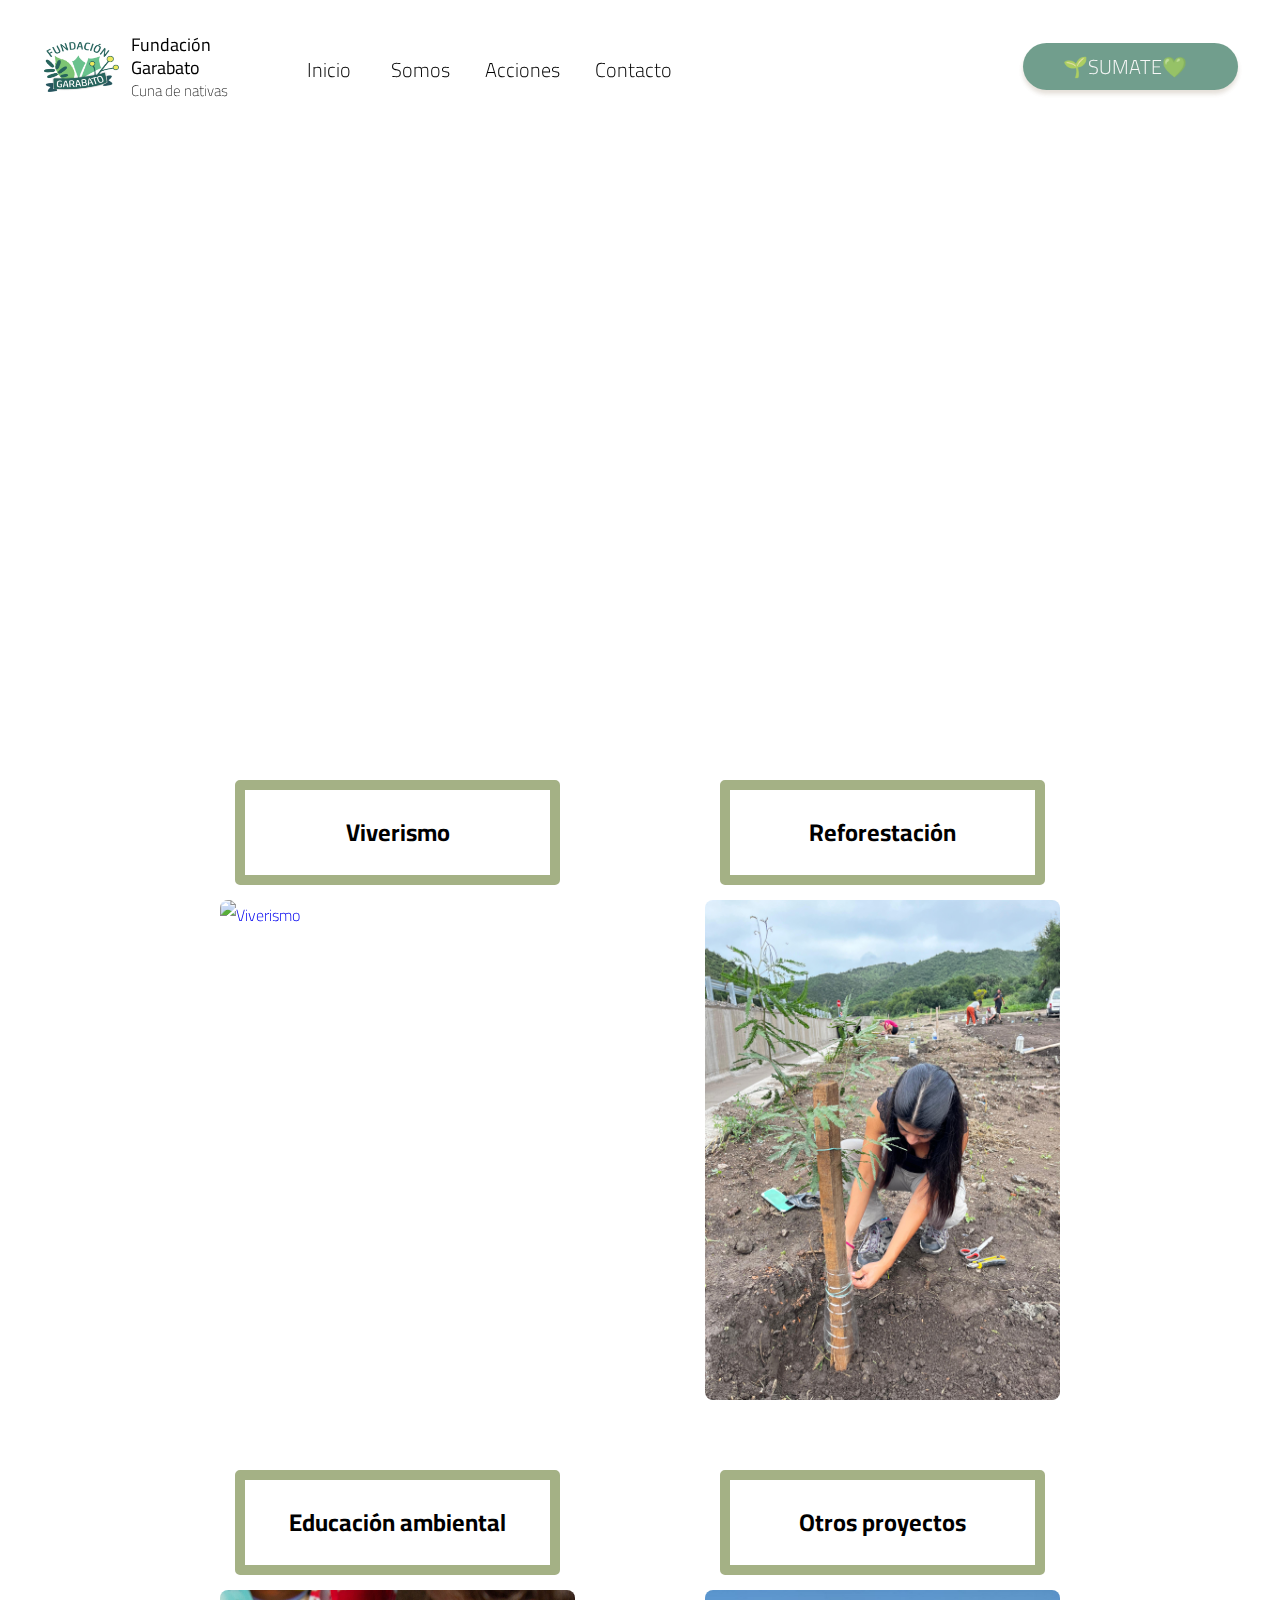
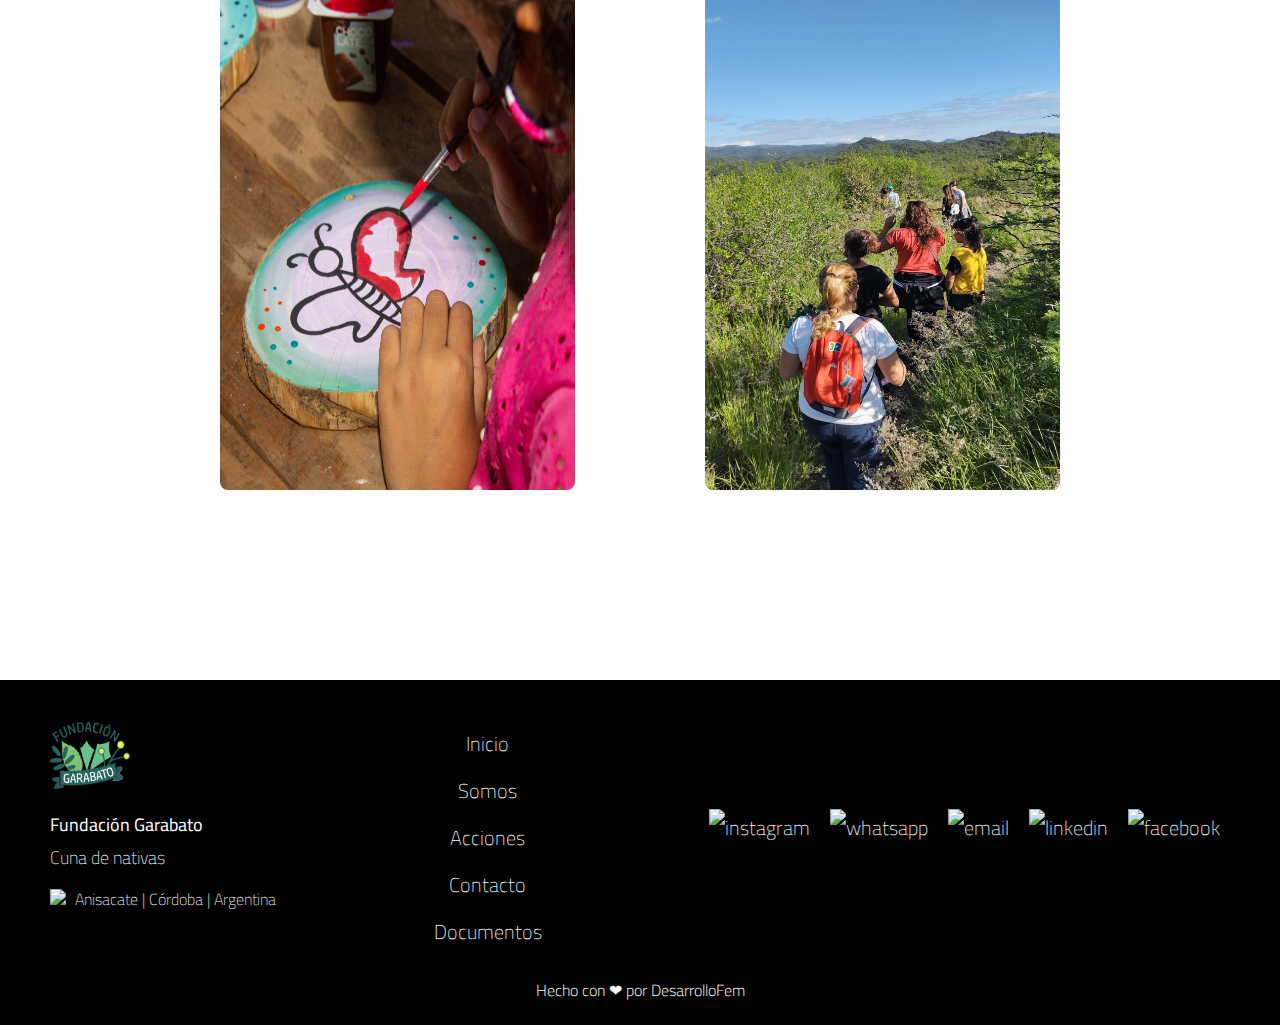
==== commit cd8a108f: "se agrega carpeta DESCARGABLES con archivo pdf, se agrega  página HTML de descargables, se agregae" ====
--- a/acciones.html
+++ b/acciones.html
@@ -203,6 +203,7 @@
                 <a href="somos.html">Somos</a>
                 <a href="acciones.html">Acciones</a>
                 <a href="contacto.html">Contacto</a>
+                <a href="documentos.html">Documentos</a>
                 
             </div>
 
--- a/css/style.css
+++ b/css/style.css
@@ -387,8 +387,113 @@
   transform: scale(0.96);
 }
 
-
-/*QUIENES SOMOS*/
+/* INDEX ACORDEON */
+
+#info-monte-nativo {
+  display: flex;
+  justify-content: space-evenly;
+  align-items: center;
+  margin: 300px 0 80px 0;
+}
+
+.accordion {
+  top: 10px;
+  max-width: 1000px;
+  width: 100%;
+  background: #FFF;
+  margin: 80px 15px;
+  padding: 40px;
+  border-radius: 8px;
+  box-shadow: 0 0 4px rgba(0, 0, 0, 0.2);
+}
+
+.accordion .accordion-content {
+  margin: 10px 0;
+  border-radius: 4px;
+  background: #fdf8f4;
+  border: 1px solid #ffb777;
+  overflow: hidden;
+}
+
+.accordion-content:nth-child(2) {
+  background-color: #f0fff4;
+  border-color: #54c486;
+}
+
+.accordion-content.open {
+  padding-bottom: 10px;
+}
+
+.accordion-content header {
+  display: flex;
+  min-height: 50px;
+  padding: 0 15px;
+  cursor: pointer;
+  align-items: center;
+  justify-content: space-between;
+  transition: all 0.2s linear;
+}
+
+.accordion-content.open header {
+  min-height: 35px;
+}
+
+.accordion-content header .title {
+  font-size: 20px;
+  font-weight: 500;
+  color: #333;
+  font-family: 'Cairo';
+}
+
+.accordion-content header i {
+  font-size: 15px;
+  color: #333;
+}
+
+.accordion-content header i img {
+  height: 20px;
+  width: auto;
+  align-items: center;
+}
+
+.accordion-content .description {
+  height: 0;
+  font-size: 15px;
+  color: #333;
+  font-weight: 400;
+  padding: 0 15px;
+  transition: all 0.2s linear;
+  font-family: 'Cairo';
+}
+
+.accordion-content .description .boton-sumate {
+  position: relative;
+  width: 150px;
+  height: 40px;
+  top: 40px;
+  left: 40%;
+  display: flex;
+  padding: 2px 35px;
+  background-color: #4E8771;
+  color: whitesmoke;
+  border-radius: 5px;
+  box-shadow: 0px 4px 4px #7a624540;
+  font-size: 20px;
+  letter-spacing: 0;
+  line-height: normal;
+}
+
+.accordion-content .description .boton-sumate:hover {
+  background-color: #74bba0;
+  color: #000;
+  cursor: pointer;
+  box-shadow: 2px 2px 2px #334139d8;
+  outline-offset: 80px;
+  text-shadow: 1px 1px 6px #fcfcfcd5;
+}
+
+/* INICIO SECCION SOMOS */
+
 .somos {
   width: 100%;
   height: 700px;
@@ -436,113 +541,7 @@
   transform: scale(1.05);
 }
 
-
-/* INDEX ACORDEON */
-
-#info-monte-nativo {
-  display: flex;
-  justify-content: space-evenly;
-  align-items: center;
-  margin: 300px 0 80px 0;
-}
-
-.accordion {
-  top: 10px;
-  max-width: 1000px;
-  width: 100%;
-  background: #FFF;
-  margin: 80px 15px;
-  padding: 40px;
-  border-radius: 8px;
-  box-shadow: 0 0 4px rgba(0, 0, 0, 0.2);
-}
-
-.accordion .accordion-content {
-  margin: 10px 0;
-  border-radius: 4px;
-  background: #fdf8f4;
-  border: 1px solid #ffb777;
-  overflow: hidden;
-}
-
-.accordion-content:nth-child(2) {
-  background-color: #f0fff4;
-  border-color: #54c486;
-}
-
-.accordion-content.open {
-  padding-bottom: 10px;
-}
-
-.accordion-content header {
-  display: flex;
-  min-height: 50px;
-  padding: 0 15px;
-  cursor: pointer;
-  align-items: center;
-  justify-content: space-between;
-  transition: all 0.2s linear;
-}
-
-.accordion-content.open header {
-  min-height: 35px;
-}
-
-.accordion-content header .title {
-  font-size: 20px;
-  font-weight: 500;
-  color: #333;
-  font-family: 'Cairo';
-}
-
-.accordion-content header i {
-  font-size: 15px;
-  color: #333;
-}
-
-.accordion-content header i img {
-  height: 20px;
-  width: auto;
-  align-items: center;
-}
-
-.accordion-content .description {
-  height: 0;
-  font-size: 15px;
-  color: #333;
-  font-weight: 400;
-  padding: 0 15px;
-  transition: all 0.2s linear;
-  font-family: 'Cairo';
-}
-
-.accordion-content .description .boton-sumate {
-  position: relative;
-  width: 150px;
-  height: 40px;
-  top: 40px;
-  left: 40%;
-  display: flex;
-  padding: 2px 35px;
-  background-color: #4E8771;
-  color: whitesmoke;
-  border-radius: 5px;
-  box-shadow: 0px 4px 4px #7a624540;
-  font-size: 20px;
-  letter-spacing: 0;
-  line-height: normal;
-}
-
-.accordion-content .description .boton-sumate:hover {
-  background-color: #74bba0;
-  color: #000;
-  cursor: pointer;
-  box-shadow: 2px 2px 2px #334139d8;
-  outline-offset: 80px;
-  text-shadow: 1px 1px 6px #fcfcfcd5;
-}
-
-/*Carrusel*/
+/* ESTILOS CARRUSEL */
 .carrusel {
   display: flex;
   justify-content: space-evenly;
@@ -567,6 +566,8 @@
   object-fit: cover;
   cursor: pointer;
 }
+
+/* FIN SECCION SOMOS */
 
 
 /* ESTILOS SECCION SUMATE */
@@ -769,6 +770,37 @@
 
 /* FIN ESTILOS SECCION DONÁ CON CRIPTO */
 
+/* INICIO ESTILOS SECCION DESCARGABLES */
+
+#titulo-descargable {
+  margin-top: 150px;
+  font-size: 1.5em;
+  font-weight: bold;
+  color: #276150;
+  display: flex;
+  justify-content: center;
+  align-items: center;
+  text-align: center
+}
+
+.seccion-titulo-descargables {
+  width: 100%;
+  height: 300px;
+  font-size: 1.5em;
+  font-weight: bold;
+  color: #276150;
+  display: flex;
+  justify-content: center;
+  align-items: center;
+  text-align: center;
+}
+
+.seccion-titulo-descargables ul li a {
+  background-color: #276150 !important;
+  color: #ffff !important;
+}
+
+/* FIN ESTILOS SECCION DESCARGABLES */
 
 /* ESTILOS SECCION ACCIONES */
 
@@ -1084,11 +1116,11 @@
   color: #2fa338;
 }
 
-#hecho_con_amor{
+#hecho_con_amor {
   display: flex;
   flex-direction: column;
   text-align: center;
-  margin-top: 20px;  
+  margin-top: 20px;
   color: #FFF;
   text-decoration: none;
 }
@@ -1537,9 +1569,6 @@
     opacity: 0;
   }
 
-  /* p#info-formas-de-pago {
-    margin-bottom: 50px;
-  } */
 
   /* SECCION DONAR OTRO MONTO */
 
@@ -1588,15 +1617,6 @@
   #contacto {
     justify-content: center;
   }
-
-  /* .ubicacion-footer a {
-    font-size: 12px !important;
-  }
-
-  .enlaces-footer a:nth-child(5) {
-    font-size: 10px;
-    padding: 50px 0 0 0;
-  } */
 
 }
 
@@ -1677,55 +1697,25 @@
   }
 
   /* CONTACTO */
-  #txt_contacto{
+  #txt_contacto {
     display: block;
   }
+
   #txt_contacto span {
     font-size: 1rem;
     margin: 0 10px 0 10px;
   }
 
-  .links-contacto a{
+  .links-contacto a {
     font-size: 1rem;
   }
 
-  img[alt="img-contacto"]{
+  img[alt="img-contacto"] {
     margin: 0 0 20px 0;
   }
 
 }
 
-@media screen and (max-width: 596px) {
-  /* RESPOSIVE HAMBURGUESA */
-  header div button {
-    margin-left: 400px;
-  }
-  .contenedor-footer a {
-    font-size: 16px;
-  }
-
-  /* #contacto {
-    width: 153px
-  }
-
-  #contacto img {
-    width: 20px;
-    height: 20px;
-  } */
-
-  .logo-y-empresa-footer {
-    margin-left: 0;
-  }
-
-  .titulo-fundacion-garabato-footer {
-    font-size: 12px;
-  }
-
-  .logo-garabato-footer {
-    width: 50px;
-    height: 50px;
-  }
-}
 
 @media screen and (max-width: 425px) {
 
@@ -1805,50 +1795,11 @@
     margin-top: 10px;
   }
 
-  /* FOOTER */
-
-  .logo-y-empresa-footer {
-    margin-left: 0px;
-  }
-
-  .logo-garabato-footer {
-    width: 50px;
-    height: 50px;
-  }
-
-  .enlaces-footer {
-    margin-top: 40px;
-  }
-
-  .titulo-fundacion-garabato-footer {
-    font-size: 14px;
-  }
-
-  .contenedor-footer a {
-    font-size: 16px;
-  }
-
-  .redes-footer {
-    width: 300px;
-    margin-right: 0px;
-  }
-
-  #contacto {
-    width: 170px;
-  }
-
-  #contacto a:nth-child(4) {
-    margin-left: 0px;
-  }
-
-  #contacto img {
-    width: 20px;
-    height: 20px;
-    margin: 10px;
-  }
+
 }
 
 @media screen and (max-width: 320px) {
+
   /* RESPOSIVE HAMBURGUESA */
   header div button {
     margin-left: 280px;
@@ -1914,9 +1865,4 @@
     top: 2px;
   }
 
-  /* FOOTER */
-  .logo-y-empresa-footer {
-    margin-bottom: 0;
-  }
-
 }--- a/css/style.css
+++ b/css/style.css
@@ -387,8 +387,113 @@
   transform: scale(0.96);
 }
 
-
-/*QUIENES SOMOS*/
+/* INDEX ACORDEON */
+
+#info-monte-nativo {
+  display: flex;
+  justify-content: space-evenly;
+  align-items: center;
+  margin: 300px 0 80px 0;
+}
+
+.accordion {
+  top: 10px;
+  max-width: 1000px;
+  width: 100%;
+  background: #FFF;
+  margin: 80px 15px;
+  padding: 40px;
+  border-radius: 8px;
+  box-shadow: 0 0 4px rgba(0, 0, 0, 0.2);
+}
+
+.accordion .accordion-content {
+  margin: 10px 0;
+  border-radius: 4px;
+  background: #fdf8f4;
+  border: 1px solid #ffb777;
+  overflow: hidden;
+}
+
+.accordion-content:nth-child(2) {
+  background-color: #f0fff4;
+  border-color: #54c486;
+}
+
+.accordion-content.open {
+  padding-bottom: 10px;
+}
+
+.accordion-content header {
+  display: flex;
+  min-height: 50px;
+  padding: 0 15px;
+  cursor: pointer;
+  align-items: center;
+  justify-content: space-between;
+  transition: all 0.2s linear;
+}
+
+.accordion-content.open header {
+  min-height: 35px;
+}
+
+.accordion-content header .title {
+  font-size: 20px;
+  font-weight: 500;
+  color: #333;
+  font-family: 'Cairo';
+}
+
+.accordion-content header i {
+  font-size: 15px;
+  color: #333;
+}
+
+.accordion-content header i img {
+  height: 20px;
+  width: auto;
+  align-items: center;
+}
+
+.accordion-content .description {
+  height: 0;
+  font-size: 15px;
+  color: #333;
+  font-weight: 400;
+  padding: 0 15px;
+  transition: all 0.2s linear;
+  font-family: 'Cairo';
+}
+
+.accordion-content .description .boton-sumate {
+  position: relative;
+  width: 150px;
+  height: 40px;
+  top: 40px;
+  left: 40%;
+  display: flex;
+  padding: 2px 35px;
+  background-color: #4E8771;
+  color: whitesmoke;
+  border-radius: 5px;
+  box-shadow: 0px 4px 4px #7a624540;
+  font-size: 20px;
+  letter-spacing: 0;
+  line-height: normal;
+}
+
+.accordion-content .description .boton-sumate:hover {
+  background-color: #74bba0;
+  color: #000;
+  cursor: pointer;
+  box-shadow: 2px 2px 2px #334139d8;
+  outline-offset: 80px;
+  text-shadow: 1px 1px 6px #fcfcfcd5;
+}
+
+/* INICIO SECCION SOMOS */
+
 .somos {
   width: 100%;
   height: 700px;
@@ -436,113 +541,7 @@
   transform: scale(1.05);
 }
 
-
-/* INDEX ACORDEON */
-
-#info-monte-nativo {
-  display: flex;
-  justify-content: space-evenly;
-  align-items: center;
-  margin: 300px 0 80px 0;
-}
-
-.accordion {
-  top: 10px;
-  max-width: 1000px;
-  width: 100%;
-  background: #FFF;
-  margin: 80px 15px;
-  padding: 40px;
-  border-radius: 8px;
-  box-shadow: 0 0 4px rgba(0, 0, 0, 0.2);
-}
-
-.accordion .accordion-content {
-  margin: 10px 0;
-  border-radius: 4px;
-  background: #fdf8f4;
-  border: 1px solid #ffb777;
-  overflow: hidden;
-}
-
-.accordion-content:nth-child(2) {
-  background-color: #f0fff4;
-  border-color: #54c486;
-}
-
-.accordion-content.open {
-  padding-bottom: 10px;
-}
-
-.accordion-content header {
-  display: flex;
-  min-height: 50px;
-  padding: 0 15px;
-  cursor: pointer;
-  align-items: center;
-  justify-content: space-between;
-  transition: all 0.2s linear;
-}
-
-.accordion-content.open header {
-  min-height: 35px;
-}
-
-.accordion-content header .title {
-  font-size: 20px;
-  font-weight: 500;
-  color: #333;
-  font-family: 'Cairo';
-}
-
-.accordion-content header i {
-  font-size: 15px;
-  color: #333;
-}
-
-.accordion-content header i img {
-  height: 20px;
-  width: auto;
-  align-items: center;
-}
-
-.accordion-content .description {
-  height: 0;
-  font-size: 15px;
-  color: #333;
-  font-weight: 400;
-  padding: 0 15px;
-  transition: all 0.2s linear;
-  font-family: 'Cairo';
-}
-
-.accordion-content .description .boton-sumate {
-  position: relative;
-  width: 150px;
-  height: 40px;
-  top: 40px;
-  left: 40%;
-  display: flex;
-  padding: 2px 35px;
-  background-color: #4E8771;
-  color: whitesmoke;
-  border-radius: 5px;
-  box-shadow: 0px 4px 4px #7a624540;
-  font-size: 20px;
-  letter-spacing: 0;
-  line-height: normal;
-}
-
-.accordion-content .description .boton-sumate:hover {
-  background-color: #74bba0;
-  color: #000;
-  cursor: pointer;
-  box-shadow: 2px 2px 2px #334139d8;
-  outline-offset: 80px;
-  text-shadow: 1px 1px 6px #fcfcfcd5;
-}
-
-/*Carrusel*/
+/* ESTILOS CARRUSEL */
 .carrusel {
   display: flex;
   justify-content: space-evenly;
@@ -567,6 +566,8 @@
   object-fit: cover;
   cursor: pointer;
 }
+
+/* FIN SECCION SOMOS */
 
 
 /* ESTILOS SECCION SUMATE */
@@ -769,6 +770,37 @@
 
 /* FIN ESTILOS SECCION DONÁ CON CRIPTO */
 
+/* INICIO ESTILOS SECCION DESCARGABLES */
+
+#titulo-descargable {
+  margin-top: 150px;
+  font-size: 1.5em;
+  font-weight: bold;
+  color: #276150;
+  display: flex;
+  justify-content: center;
+  align-items: center;
+  text-align: center
+}
+
+.seccion-titulo-descargables {
+  width: 100%;
+  height: 300px;
+  font-size: 1.5em;
+  font-weight: bold;
+  color: #276150;
+  display: flex;
+  justify-content: center;
+  align-items: center;
+  text-align: center;
+}
+
+.seccion-titulo-descargables ul li a {
+  background-color: #276150 !important;
+  color: #ffff !important;
+}
+
+/* FIN ESTILOS SECCION DESCARGABLES */
 
 /* ESTILOS SECCION ACCIONES */
 
@@ -1084,11 +1116,11 @@
   color: #2fa338;
 }
 
-#hecho_con_amor{
+#hecho_con_amor {
   display: flex;
   flex-direction: column;
   text-align: center;
-  margin-top: 20px;  
+  margin-top: 20px;
   color: #FFF;
   text-decoration: none;
 }
@@ -1537,9 +1569,6 @@
     opacity: 0;
   }
 
-  /* p#info-formas-de-pago {
-    margin-bottom: 50px;
-  } */
 
   /* SECCION DONAR OTRO MONTO */
 
@@ -1588,15 +1617,6 @@
   #contacto {
     justify-content: center;
   }
-
-  /* .ubicacion-footer a {
-    font-size: 12px !important;
-  }
-
-  .enlaces-footer a:nth-child(5) {
-    font-size: 10px;
-    padding: 50px 0 0 0;
-  } */
 
 }
 
@@ -1677,55 +1697,25 @@
   }
 
   /* CONTACTO */
-  #txt_contacto{
+  #txt_contacto {
     display: block;
   }
+
   #txt_contacto span {
     font-size: 1rem;
     margin: 0 10px 0 10px;
   }
 
-  .links-contacto a{
+  .links-contacto a {
     font-size: 1rem;
   }
 
-  img[alt="img-contacto"]{
+  img[alt="img-contacto"] {
     margin: 0 0 20px 0;
   }
 
 }
 
-@media screen and (max-width: 596px) {
-  /* RESPOSIVE HAMBURGUESA */
-  header div button {
-    margin-left: 400px;
-  }
-  .contenedor-footer a {
-    font-size: 16px;
-  }
-
-  /* #contacto {
-    width: 153px
-  }
-
-  #contacto img {
-    width: 20px;
-    height: 20px;
-  } */
-
-  .logo-y-empresa-footer {
-    margin-left: 0;
-  }
-
-  .titulo-fundacion-garabato-footer {
-    font-size: 12px;
-  }
-
-  .logo-garabato-footer {
-    width: 50px;
-    height: 50px;
-  }
-}
 
 @media screen and (max-width: 425px) {
 
@@ -1805,50 +1795,11 @@
     margin-top: 10px;
   }
 
-  /* FOOTER */
-
-  .logo-y-empresa-footer {
-    margin-left: 0px;
-  }
-
-  .logo-garabato-footer {
-    width: 50px;
-    height: 50px;
-  }
-
-  .enlaces-footer {
-    margin-top: 40px;
-  }
-
-  .titulo-fundacion-garabato-footer {
-    font-size: 14px;
-  }
-
-  .contenedor-footer a {
-    font-size: 16px;
-  }
-
-  .redes-footer {
-    width: 300px;
-    margin-right: 0px;
-  }
-
-  #contacto {
-    width: 170px;
-  }
-
-  #contacto a:nth-child(4) {
-    margin-left: 0px;
-  }
-
-  #contacto img {
-    width: 20px;
-    height: 20px;
-    margin: 10px;
-  }
+
 }
 
 @media screen and (max-width: 320px) {
+
   /* RESPOSIVE HAMBURGUESA */
   header div button {
     margin-left: 280px;
@@ -1914,9 +1865,4 @@
     top: 2px;
   }
 
-  /* FOOTER */
-  .logo-y-empresa-footer {
-    margin-bottom: 0;
-  }
-
 }